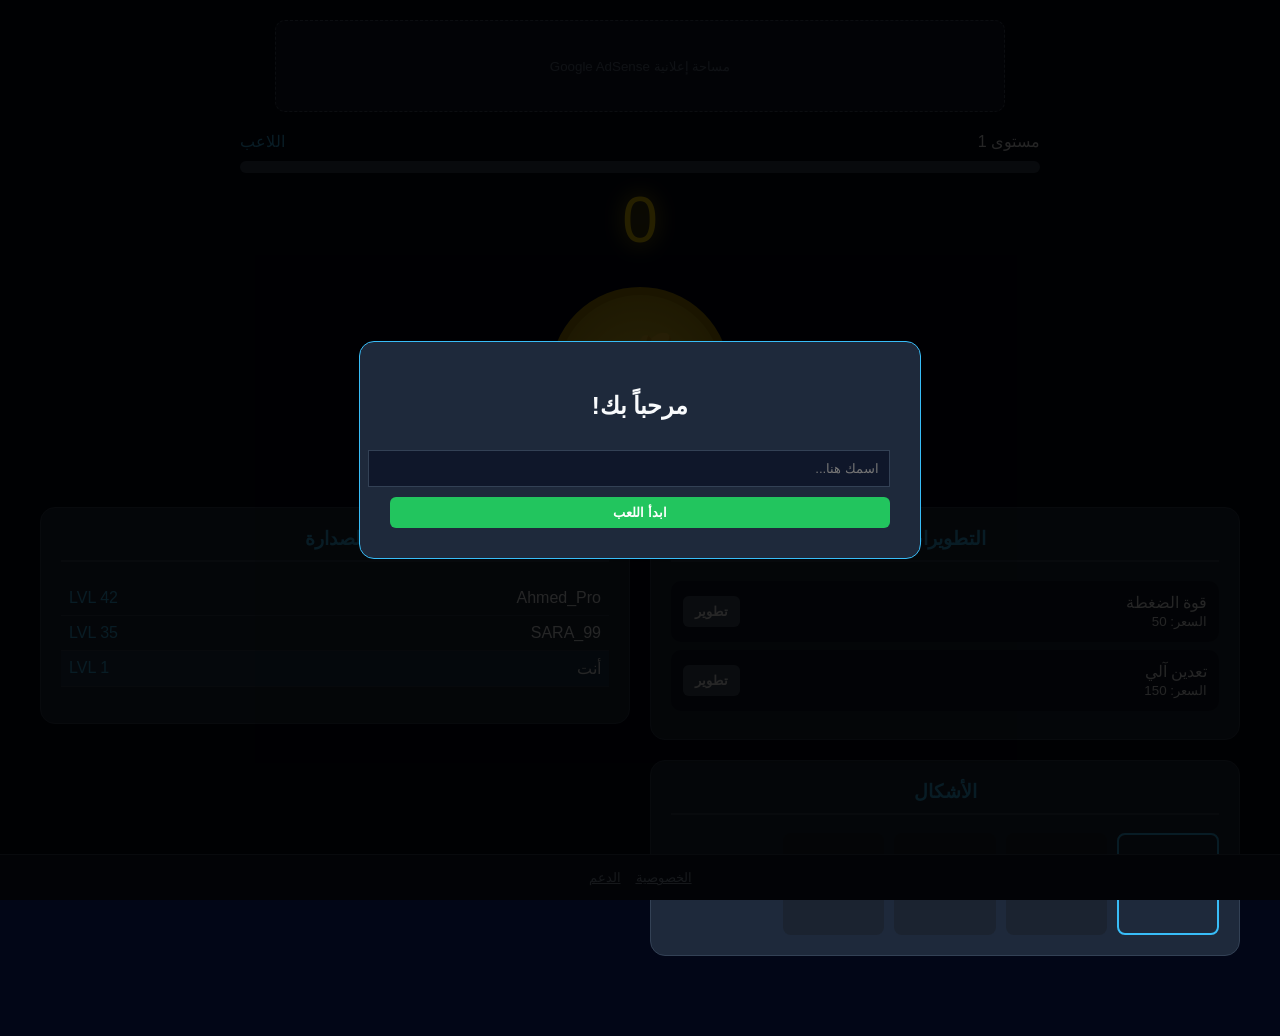
==== index.html @ dc17e9e7 "index.html" ====
<!DOCTYPE html>
<html lang="ar" dir="rtl">
<head>
    <meta charset="UTF-8">
    <meta name="viewport" content="width=device-width, initial-scale=1.0">
    <title>عالم الكوينز | المؤثرات والتحسينات</title>
    <style>
        :root {
            --primary-color: #ffd700;
            --bg-color: #020617;
            --card-bg: #1e293b;
            --accent: #38bdf8;
            --special: #f43f5e;
            --text-light: #f8fafc;
        }

        body {
            font-family: 'Segoe UI', Tahoma, Geneva, Verdana, sans-serif;
            background-color: var(--bg-color);
            color: var(--text-light);
            display: flex;
            flex-direction: column;
            align-items: center;
            padding: 20px 20px 80px 20px;
            margin: 0;
            user-select: none;
            min-height: 100vh;
            overflow-x: hidden;
        }

        /* حاوية إعلانات */
        .ad-container {
            width: 100%; max-width: 728px; height: 90px; background: #0f172a;
            border: 1px dashed #475569; display: flex; align-items: center;
            justify-content: center; color: #64748b; margin-bottom: 20px; border-radius: 10px;
        }

        /* رأس الصفحة */
        .header { width: 100%; max-width: 800px; text-align: center; }
        .player-info { display: flex; justify-content: space-between; align-items: center; margin-bottom: 10px; }
        #coin-count { font-size: 4rem; color: var(--primary-color); text-shadow: 0 0 20px gold; margin: 10px 0; transition: transform 0.1s; }
        .exp-container { background: #334155; height: 12px; border-radius: 6px; overflow: hidden; margin: 10px 0; }
        #exp-fill { height: 100%; width: 0%; background: linear-gradient(90deg, #38bdf8, #818cf8); transition: 0.3s; }

        /* منطقة اللعب وتأثير التطاير */
        .game-area { position: relative; margin: 20px 0 40px; }
        .coin-btn {
            width: 180px; height: 180px; border-radius: 50%; cursor: pointer;
            font-size: 5rem; display: flex; align-items: center; justify-content: center;
            transition: transform 0.1s; border: 8px solid #b38f00;
            background: radial-gradient(circle, #ffde33, #e6b800);
            box-shadow: 0 12px 0 #997a00; z-index: 10; position: relative;
            outline: none;
        }
        .coin-btn:active { transform: translateY(8px) scale(0.95); box-shadow: 0 4px 0 #997a00; }

        /* ستايل الكوين المتطايرة */
        .particle {
            position: absolute;
            pointer-events: none;
            font-weight: bold;
            font-size: 1.5rem;
            color: var(--primary-color);
            text-shadow: 1px 1px 5px black;
            animation: floatUp 0.8s ease-out forwards;
            z-index: 100;
        }

        @keyframes floatUp {
            0% { opacity: 1; transform: translate(-50%, -50%) scale(1); }
            100% { opacity: 0; transform: translate(calc(-50% + var(--x)), calc(-50% + var(--y))) scale(1.5); }
        }

        /* الحاويات الرئيسية */
        .main-layout { display: flex; flex-wrap: wrap; gap: 20px; width: 100%; max-width: 1200px; justify-content: center; }
        .column { flex: 1; min-width: 300px; display: flex; flex-direction: column; gap: 20px; }
        .box { background: var(--card-bg); padding: 20px; border-radius: 15px; border: 1px solid #334155; }
        h3 { border-bottom: 2px solid #334155; padding-bottom: 10px; text-align: center; color: var(--accent); margin-top: 0; }

        /* العناصر داخل القوائم */
        .item { display: flex; justify-content: space-between; align-items: center; background: #0f172a; padding: 12px; border-radius: 10px; margin-bottom: 8px; }
        .btn { border: none; padding: 8px 12px; border-radius: 6px; cursor: pointer; font-weight: bold; transition: 0.2s; }
        .buy { background: #22c55e; color: white; }
        .buy:disabled { background: #475569; cursor: not-allowed; }

        /* سكنات */
        .skin-grid { display: grid; grid-template-columns: repeat(5, 1fr); gap: 10px; }
        .skin-unit { aspect-ratio: 1; background: #0f172a; border-radius: 8px; display: flex; align-items: center; justify-content: center; cursor: pointer; font-size: 1.5rem; border: 2px solid transparent; }
        .skin-unit.active { border-color: var(--accent); background: #1e293b; }
        .skin-unit.locked { opacity: 0.3; filter: grayscale(1); }

        /* الفوتر */
        footer { position: fixed; bottom: 0; left: 0; width: 100%; background: #0f172a; padding: 15px 0; border-top: 1px solid #334155; text-align: center; z-index: 100; }
        .footer-links { display: flex; justify-content: center; gap: 15px; flex-wrap: wrap; }
        .footer-links span { color: #94a3b8; cursor: pointer; font-size: 0.8rem; text-decoration: underline; }

        /* المودال */
        .modal-overlay { display: none; position: fixed; top: 0; left: 0; width: 100%; height: 100%; background: rgba(0,0,0,0.85); z-index: 2000; justify-content: center; align-items: center; }
        .modal-box { background: var(--card-bg); padding: 30px; border-radius: 15px; border: 1px solid var(--accent); width: 90%; max-width: 500px; text-align: right; }
    </style>
</head>
<body>

    <div id="save-notification" style="position: fixed; bottom: 80px; right: 20px; background: #22c55e; padding: 10px; border-radius: 8px; opacity: 0; transition: 0.5s; z-index: 1000;">تم الحفظ ✓</div>

    <div id="name-modal" class="modal-overlay">
        <div class="modal-box" style="text-align: center;">
            <h2>مرحباً بك!</h2>
            <input type="text" id="player-name-input" style="width:100%; padding:10px; margin:10px 0; background:#0f172a; color:white; border:1px solid #334155; outline:none;" placeholder="اسمك هنا..." maxlength="15">
            <button class="btn buy" style="width:100%" onclick="saveName()">ابدأ اللعب</button>
        </div>
    </div>

    <div class="ad-container"><small>مساحة إعلانية Google AdSense</small></div>

    <div class="header">
        <div class="player-info">
            <div>مستوى <span id="lvl">1</span></div>
            <div id="player-name-display" style="color: var(--accent);">اللاعب</div>
        </div>
        <div class="exp-container"><div id="exp-fill"></div></div>
        <div id="coin-count">0</div>
    </div>

    <div class="game-area" id="click-area">
        <button class="coin-btn" id="coin" onclick="handleMine(event)">💰</button>
    </div>

    <div class="main-layout">
        <div class="column">
            <div class="box">
                <h3>التطويرات</h3>
                <div class="item">
                    <div>قوة الضغطة<br><small>السعر: <span id="c1">50</span></small></div>
                    <button class="btn buy" id="b1" onclick="upgradeClick()">تطوير</button>
                </div>
                <div class="item">
                    <div>تعدين آلي<br><small>السعر: <span id="c2">150</span></small></div>
                    <button class="btn buy" id="b2" onclick="upgradeAuto()">تطوير</button>
                </div>
            </div>
            <div class="box">
                <h3>الأشكال</h3>
                <div class="skin-grid" id="skin-grid"></div>
            </div>
        </div>
        <div class="column">
            <div class="box">
                <h3>الصدارة</h3>
                <ul id="leaderboard" style="list-style:none; padding:0;"></ul>
            </div>
        </div>
    </div>

    <footer>
        <div class="footer-links">
            <span onclick="alert('سيتم إضافة الصفحات لاحقاً')">الخصوصية</span>
            <span onclick="alert('تواصل معنا عبر إكس')">الدعم</span>
        </div>
    </footer>

    <script>
        // --- نظام الصوت البرمجي (Web Audio API) ---
        const audioCtx = new (window.AudioContext || window.webkitAudioContext)();

        function playSound(freq, type, duration, vol) {
            const oscillator = audioCtx.createOscillator();
            const gainNode = audioCtx.createGain();
            oscillator.type = type;
            oscillator.frequency.setValueAtTime(freq, audioCtx.currentTime);
            gainNode.gain.setValueAtTime(vol, audioCtx.currentTime);
            gainNode.gain.exponentialRampToValueAtTime(0.01, audioCtx.currentTime + duration);
            oscillator.connect(gainNode);
            gainNode.connect(audioCtx.destination);
            oscillator.start();
            oscillator.stop(audioCtx.currentTime + duration);
        }

        const sounds = {
            click: () => playSound(600, 'sine', 0.1, 0.2),
            upgrade: () => {
                playSound(400, 'square', 0.1, 0.1);
                setTimeout(() => playSound(600, 'square', 0.1, 0.1), 50);
            },
            levelUp: () => {
                const freqs = [400, 500, 600, 800];
                freqs.forEach((f, i) => setTimeout(() => playSound(f, 'sine', 0.3, 0.2), i * 150));
            }
        };

        // --- بيانات اللعبة ---
        let gameData = {
            playerName: "", coins: 0, clickPower: 6, autoRate: 0, level: 1, exp: 0, expNext: 100,
            pClick: 50, pAuto: 150, currentSkin: 0
        };

        const skinData = [
            {icon: "💰", lvl: 1, color: "#ffde33", border: "#b38f00"},
            {icon: "🔥", lvl: 5, color: "#f97316", border: "#9a3412"},
            {icon: "💎", lvl: 10, color: "#a5f3fc", border: "#0ea5e9"},
            {icon: "🚀", lvl: 20, color: "#c084fc", border: "#7e22ce"}
        ];

        function handleMine(event) {
            if (audioCtx.state === 'suspended') audioCtx.resume();
            sounds.click();

            gameData.coins += gameData.clickPower;
            gainExp(gameData.clickPower);

            // تحديد إحداثيات الضغطة بدقة للتطاير
            const rect = event.target.getBoundingClientRect();
            const x = event.clientX || (rect.left + rect.width / 2);
            const y = event.clientY || (rect.top + rect.height / 2);
            createParticle(x, y);
            
            const counter = document.getElementById('coin-count');
            counter.style.transform = "scale(1.1)";
            setTimeout(() => counter.style.transform = "scale(1)", 50);

            updateUI();
        }

        function createParticle(x, y) {
            const particle = document.createElement('div');
            particle.className = 'particle';
            particle.innerText = `+${gameData.clickPower}`;
            particle.style.left = `${x}px`;
            particle.style.top = `${y}px`;

            const xMove = (Math.random() - 0.5) * 150;
            const yMove = -150 - Math.random() * 50;
            particle.style.setProperty('--x', `${xMove}px`);
            particle.style.setProperty('--y', `${yMove}px`);

            document.body.appendChild(particle);
            setTimeout(() => particle.remove(), 800);
        }

        function gainExp(amt) {
            gameData.exp += amt;
            if (gameData.exp >= gameData.expNext) {
                gameData.level++;
                gameData.exp = 0;
                gameData.expNext = Math.floor(gameData.expNext * 1.8);
                sounds.levelUp();
                alert(`مبروك! وصلت للمستوى ${gameData.level}`);
            }
        }

        function upgradeClick() {
            if(gameData.coins >= gameData.pClick) {
                gameData.coins -= gameData.pClick;
                gameData.clickPower += 2;
                gameData.pClick = Math.floor(gameData.pClick * 1.5);
                sounds.upgrade();
                updateUI();
            }
        }

        function upgradeAuto() {
            if(gameData.coins >= gameData.pAuto) {
                gameData.coins -= gameData.pAuto;
                gameData.autoRate += 5;
                gameData.pAuto = Math.floor(gameData.pAuto * 1.6);
                sounds.upgrade();
                updateUI();
            }
        }

        function updateUI() {
            document.getElementById('coin-count').innerText = Math.floor(gameData.coins);
            document.getElementById('lvl').innerText = gameData.level;
            document.getElementById('exp-fill').style.width = (gameData.exp / gameData.expNext * 100) + "%";
            document.getElementById('c1').innerText = Math.floor(gameData.pClick);
            document.getElementById('c2').innerText = Math.floor(gameData.pAuto);
            document.getElementById('b1').disabled = gameData.coins < gameData.pClick;
            document.getElementById('b2').disabled = gameData.coins < gameData.pAuto;
            renderSkins();
            updateLeaderboard();
        }

        function updateLeaderboard() {
            const lb = document.getElementById('leaderboard');
            const players = [
                {name: gameData.playerName || "أنت", lvl: gameData.level, isMe: true},
                {name: "Ahmed_Pro", lvl: 42, isMe: false},
                {name: "SARA_99", lvl: 35, isMe: false}
            ].sort((a,b) => b.lvl - a.lvl);
            
            lb.innerHTML = players.map(p => `
                <li style="padding:8px; border-bottom:1px solid #334155; display:flex; justify-content:space-between; ${p.isMe?'background:rgba(56,189,248,0.1)':''}">
                    <span>${p.name}</span>
                    <span style="color:var(--accent)">LVL ${p.lvl}</span>
                </li>
            `).join('');
        }

        function renderSkins() {
            const grid = document.getElementById('skin-grid');
            grid.innerHTML = '';
            skinData.forEach((s, i) => {
                const div = document.createElement('div');
                const locked = gameData.level < s.lvl;
                div.className = `skin-unit ${locked ? 'locked' : ''} ${gameData.currentSkin === i ? 'active' : ''}`;
                div.innerHTML = s.icon;
                if(!locked) div.onclick = () => { gameData.currentSkin = i; applySkin(i); };
                grid.appendChild(div);
            });
        }

        function applySkin(i) {
            const s = skinData[i];
            const btn = document.getElementById('coin');
            btn.innerHTML = s.icon;
            btn.style.background = `radial-gradient(circle, ${s.color}, ${s.border})`;
            btn.style.borderColor = s.border;
            btn.style.boxShadow = `0 12px 0 ${s.border}`;
            renderSkins();
        }

        function saveName() {
            const n = document.getElementById('player-name-input').value.trim();
            if(n) {
                gameData.playerName = n;
                document.getElementById('player-name-display').innerText = n;
                document.getElementById('name-modal').style.display = 'none';
                save();
                updateUI();
            }
        }

        function save() { localStorage.setItem('coinGame_v2', JSON.stringify(gameData)); }
        function load() {
            const s = localStorage.getItem('coinGame_v2');
            if(s) {
                gameData = {...gameData, ...JSON.parse(s)};
                document.getElementById('player-name-display').innerText = gameData.playerName;
            } else {
                document.getElementById('name-modal').style.display = 'flex';
            }
        }

        setInterval(() => { if(gameData.autoRate > 0) { gameData.coins += gameData.autoRate; updateUI(); } }, 1000);
        setInterval(save, 5000);

        window.onload = () => { load(); updateUI(); applySkin(gameData.currentSkin); };
    </script>
</body>
</html>
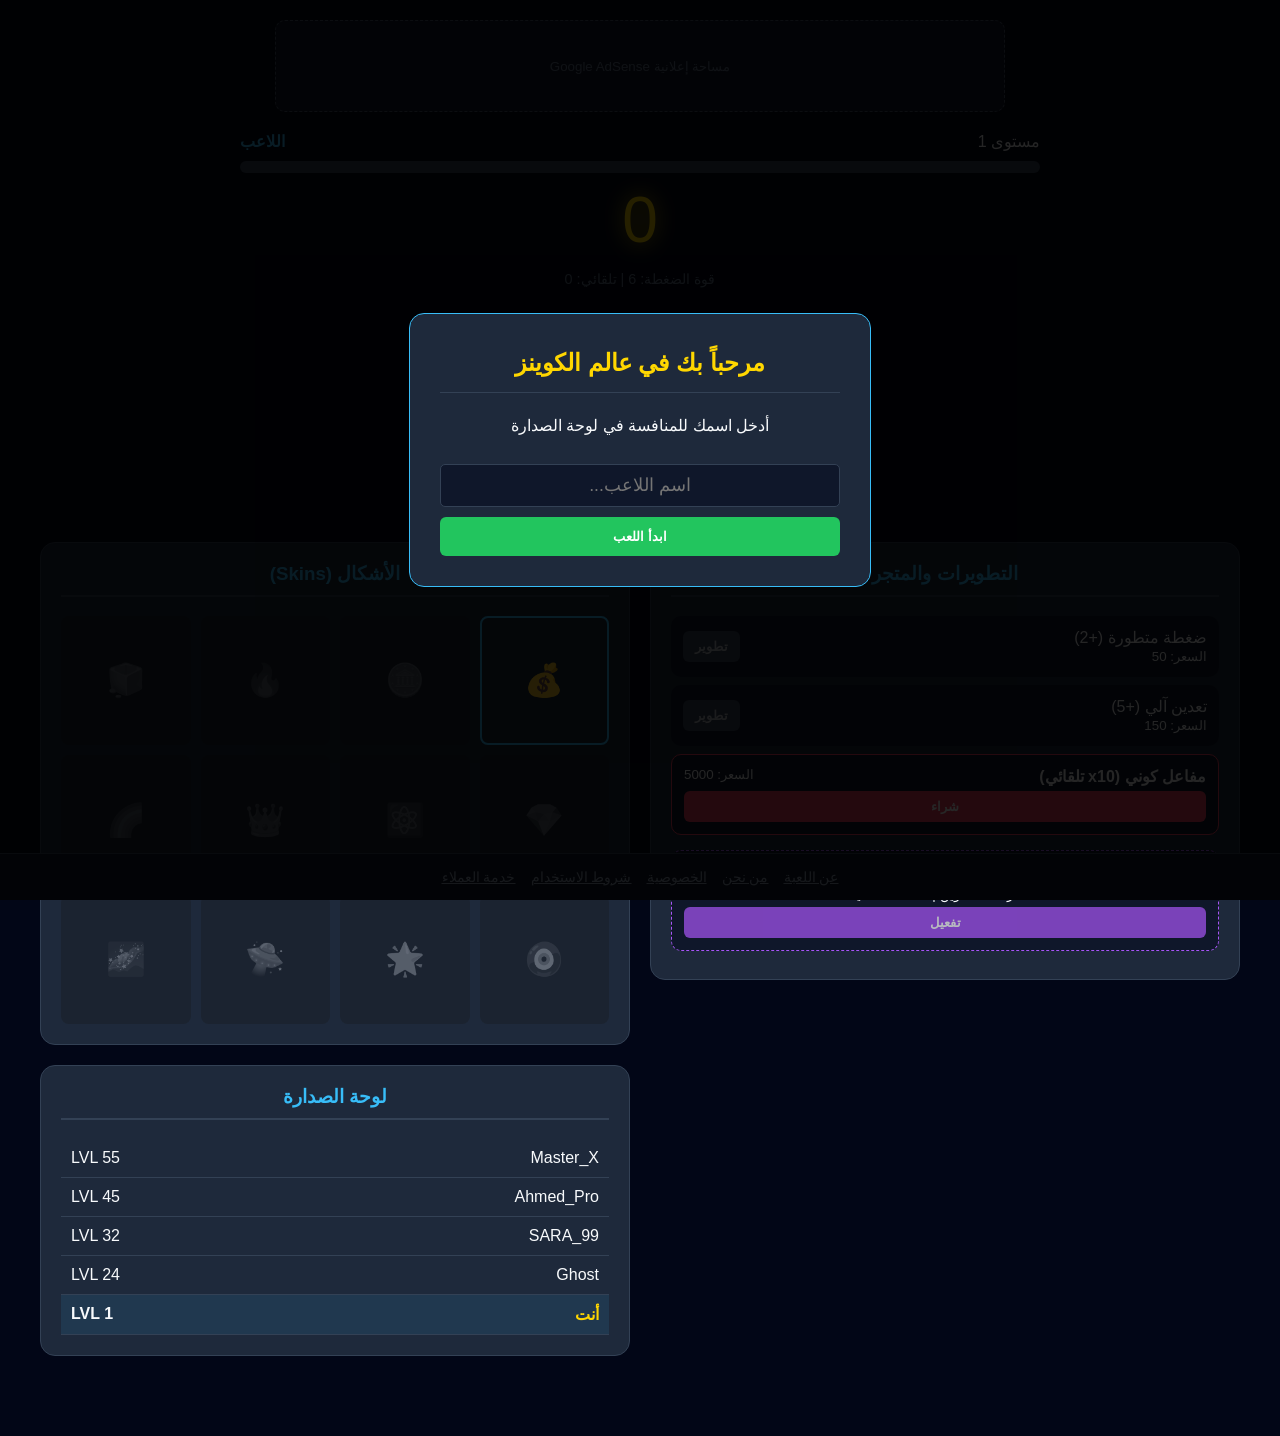
==== commit 5e6207c2: "Update index.html" ====
--- a/index.html
+++ b/index.html
@@ -3,7 +3,7 @@
 <head>
     <meta charset="UTF-8">
     <meta name="viewport" content="width=device-width, initial-scale=1.0">
-    <title>عالم الكوينز | المؤثرات والتحسينات</title>
+    <title>عالم الكوينز | الإصدار الشامل</title>
     <style>
         :root {
             --primary-color: #ffd700;
@@ -28,16 +28,16 @@
             overflow-x: hidden;
         }
 
-        /* حاوية إعلانات */
+        /* حاوية إعلانات أدسنس */
         .ad-container {
             width: 100%; max-width: 728px; height: 90px; background: #0f172a;
             border: 1px dashed #475569; display: flex; align-items: center;
             justify-content: center; color: #64748b; margin-bottom: 20px; border-radius: 10px;
         }
 
-        /* رأس الصفحة */
         .header { width: 100%; max-width: 800px; text-align: center; }
         .player-info { display: flex; justify-content: space-between; align-items: center; margin-bottom: 10px; }
+        #player-name-display { font-weight: bold; color: var(--accent); }
         #coin-count { font-size: 4rem; color: var(--primary-color); text-shadow: 0 0 20px gold; margin: 10px 0; transition: transform 0.1s; }
         .exp-container { background: #334155; height: 12px; border-radius: 6px; overflow: hidden; margin: 10px 0; }
         #exp-fill { height: 100%; width: 0%; background: linear-gradient(90deg, #38bdf8, #818cf8); transition: 0.3s; }
@@ -50,26 +50,27 @@
             transition: transform 0.1s; border: 8px solid #b38f00;
             background: radial-gradient(circle, #ffde33, #e6b800);
             box-shadow: 0 12px 0 #997a00; z-index: 10; position: relative;
-            outline: none;
+            outline: none; -webkit-tap-highlight-color: transparent;
         }
         .coin-btn:active { transform: translateY(8px) scale(0.95); box-shadow: 0 4px 0 #997a00; }
 
         /* ستايل الكوين المتطايرة */
         .particle {
-            position: absolute;
-            pointer-events: none;
-            font-weight: bold;
-            font-size: 1.5rem;
-            color: var(--primary-color);
-            text-shadow: 1px 1px 5px black;
-            animation: floatUp 0.8s ease-out forwards;
-            z-index: 100;
-        }
-
+            position: fixed; pointer-events: none; font-weight: bold; font-size: 1.5rem;
+            color: var(--primary-color); text-shadow: 1px 1px 5px black;
+            animation: floatUp 0.8s ease-out forwards; z-index: 1000;
+        }
         @keyframes floatUp {
             0% { opacity: 1; transform: translate(-50%, -50%) scale(1); }
             100% { opacity: 0; transform: translate(calc(-50% + var(--x)), calc(-50% + var(--y))) scale(1.5); }
         }
+
+        #boost-timer { 
+            position: absolute; top: -30px; left: 50%; transform: translateX(-50%);
+            background: var(--special); padding: 5px 15px; border-radius: 20px;
+            font-weight: bold; display: none; animation: blink 1s infinite;
+        }
+        @keyframes blink { 0%, 100% { opacity: 1; } 50% { opacity: 0.5; } }
 
         /* الحاويات الرئيسية */
         .main-layout { display: flex; flex-wrap: wrap; gap: 20px; width: 100%; max-width: 1200px; justify-content: center; }
@@ -77,37 +78,51 @@
         .box { background: var(--card-bg); padding: 20px; border-radius: 15px; border: 1px solid #334155; }
         h3 { border-bottom: 2px solid #334155; padding-bottom: 10px; text-align: center; color: var(--accent); margin-top: 0; }
 
-        /* العناصر داخل القوائم */
         .item { display: flex; justify-content: space-between; align-items: center; background: #0f172a; padding: 12px; border-radius: 10px; margin-bottom: 8px; }
         .btn { border: none; padding: 8px 12px; border-radius: 6px; cursor: pointer; font-weight: bold; transition: 0.2s; }
         .buy { background: #22c55e; color: white; }
-        .buy:disabled { background: #475569; cursor: not-allowed; }
-
-        /* سكنات */
-        .skin-grid { display: grid; grid-template-columns: repeat(5, 1fr); gap: 10px; }
-        .skin-unit { aspect-ratio: 1; background: #0f172a; border-radius: 8px; display: flex; align-items: center; justify-content: center; cursor: pointer; font-size: 1.5rem; border: 2px solid transparent; }
+        .buy:disabled { background: #475569; cursor: not-allowed; opacity: 0.7; }
+        .special-btn { background: var(--special); color: white; width: 100%; margin-top: 5px; }
+
+        /* سكنات (شبكة بـ 4 أعمدة) */
+        .skin-grid { display: grid; grid-template-columns: repeat(4, 1fr); gap: 10px; }
+        .skin-unit { aspect-ratio: 1; background: #0f172a; border-radius: 8px; display: flex; align-items: center; justify-content: center; cursor: pointer; font-size: 2rem; border: 2px solid transparent; }
         .skin-unit.active { border-color: var(--accent); background: #1e293b; }
-        .skin-unit.locked { opacity: 0.3; filter: grayscale(1); }
-
-        /* الفوتر */
+        .skin-unit.locked { opacity: 0.3; filter: grayscale(1); cursor: not-allowed; }
+
+        /* الفوتر والصفحات القانونية */
         footer { position: fixed; bottom: 0; left: 0; width: 100%; background: #0f172a; padding: 15px 0; border-top: 1px solid #334155; text-align: center; z-index: 100; }
-        .footer-links { display: flex; justify-content: center; gap: 15px; flex-wrap: wrap; }
-        .footer-links span { color: #94a3b8; cursor: pointer; font-size: 0.8rem; text-decoration: underline; }
-
-        /* المودال */
+        .footer-links { display: flex; justify-content: center; gap: 15px; flex-wrap: wrap; padding: 0 10px; }
+        .footer-links span { color: #94a3b8; cursor: pointer; font-size: 0.9rem; text-decoration: underline; }
+
+        /* المودال (النوافذ المنبثقة) */
         .modal-overlay { display: none; position: fixed; top: 0; left: 0; width: 100%; height: 100%; background: rgba(0,0,0,0.85); z-index: 2000; justify-content: center; align-items: center; }
-        .modal-box { background: var(--card-bg); padding: 30px; border-radius: 15px; border: 1px solid var(--accent); width: 90%; max-width: 500px; text-align: right; }
+        .modal-box { background: var(--card-bg); padding: 30px; border-radius: 15px; border: 1px solid var(--accent); width: 90%; max-width: 600px; max-height: 80vh; overflow-y: auto; text-align: right; line-height: 1.6; }
+        .modal-box h2 { color: var(--primary-color); border-bottom: 1px solid #334155; padding-bottom: 10px; margin-top: 0; text-align: center;}
+        .close-modal-btn { background: #ef4444; color: white; border: none; padding: 10px 20px; border-radius: 8px; cursor: pointer; width: 100%; margin-top: 20px; font-weight: bold; }
+        .modal-input, .modal-textarea { width: 100%; padding: 10px; margin: 10px 0; border-radius: 5px; border: 1px solid #334155; background: #0f172a; color: white; box-sizing: border-box; }
+        
+        #save-notification { position: fixed; bottom: 80px; right: 20px; background: #22c55e; color: white; padding: 10px 20px; border-radius: 8px; opacity: 0; transition: 0.5s; z-index: 1000; pointer-events: none;}
     </style>
 </head>
 <body>
 
-    <div id="save-notification" style="position: fixed; bottom: 80px; right: 20px; background: #22c55e; padding: 10px; border-radius: 8px; opacity: 0; transition: 0.5s; z-index: 1000;">تم الحفظ ✓</div>
+    <div id="save-notification">تم الحفظ ✓</div>
 
     <div id="name-modal" class="modal-overlay">
-        <div class="modal-box" style="text-align: center;">
-            <h2>مرحباً بك!</h2>
-            <input type="text" id="player-name-input" style="width:100%; padding:10px; margin:10px 0; background:#0f172a; color:white; border:1px solid #334155; outline:none;" placeholder="اسمك هنا..." maxlength="15">
-            <button class="btn buy" style="width:100%" onclick="saveName()">ابدأ اللعب</button>
+        <div class="modal-box" style="text-align: center; max-width: 400px;">
+            <h2>مرحباً بك في عالم الكوينز</h2>
+            <p>أدخل اسمك للمنافسة في لوحة الصدارة</p>
+            <input type="text" id="player-name-input" class="modal-input" placeholder="اسم اللاعب..." maxlength="12" style="text-align:center; font-size:1.1rem;">
+            <button class="btn buy" style="width: 100%; padding: 12px;" onclick="saveName()">ابدأ اللعب</button>
+        </div>
+    </div>
+
+    <div id="info-modal" class="modal-overlay">
+        <div class="modal-box">
+            <h2 id="info-title">العنوان</h2>
+            <div id="info-content">المحتوى...</div>
+            <button class="close-modal-btn" onclick="closeInfoModal()">إغلاق</button>
         </div>
     </div>
 
@@ -116,235 +131,213 @@
     <div class="header">
         <div class="player-info">
             <div>مستوى <span id="lvl">1</span></div>
-            <div id="player-name-display" style="color: var(--accent);">اللاعب</div>
+            <div id="player-name-display">اللاعب</div>
         </div>
         <div class="exp-container"><div id="exp-fill"></div></div>
         <div id="coin-count">0</div>
-    </div>
-
-    <div class="game-area" id="click-area">
+        <p style="color: #64748b; font-size: 0.9rem;">قوة الضغطة: <span id="stat-power">6</span> | تلقائي: <span id="stat-auto">0</span></p>
+    </div>
+
+    <div class="game-area">
+        <div id="boost-timer">BOOST: 30s</div>
         <button class="coin-btn" id="coin" onclick="handleMine(event)">💰</button>
     </div>
 
     <div class="main-layout">
         <div class="column">
             <div class="box">
-                <h3>التطويرات</h3>
+                <h3>التطويرات والمتجر</h3>
                 <div class="item">
-                    <div>قوة الضغطة<br><small>السعر: <span id="c1">50</span></small></div>
+                    <div>ضغطة متطورة (+2)<br><small>السعر: <span id="c1">50</span></small></div>
                     <button class="btn buy" id="b1" onclick="upgradeClick()">تطوير</button>
                 </div>
                 <div class="item">
-                    <div>تعدين آلي<br><small>السعر: <span id="c2">150</span></small></div>
+                    <div>تعدين آلي (+5)<br><small>السعر: <span id="c2">150</span></small></div>
                     <button class="btn buy" id="b2" onclick="upgradeAuto()">تطوير</button>
                 </div>
+                <div class="item" style="border: 1px solid #f43f5e; flex-direction: column;">
+                    <div style="width: 100%; display: flex; justify-content: space-between;">
+                        <strong>مفاعل كوني (x10 تلقائي)</strong><small>السعر: <span id="c3">5000</span></small>
+                    </div>
+                    <button class="btn special-btn" id="b3" onclick="upgradeSuperAuto()">شراء</button>
+                </div>
+                <div class="item" style="flex-direction: column; text-align: center; gap: 5px; margin-top: 15px; border: 1px dashed #a855f7;">
+                    <strong>جرعة مضاعفة الطاقة (x10 للضغط)</strong><small>السعر: 1000 كوين | المدة: 30 ثانية</small>
+                    <button class="btn buy" style="width: 100%; background: #a855f7;" id="b-boost" onclick="activateBoost()">تفعيل</button>
+                </div>
+            </div>
+        </div>
+
+        <div class="column">
+            <div class="box">
+                <h3>الأشكال (Skins)</h3>
+                <div class="skin-grid" id="skin-grid"></div>
             </div>
             <div class="box">
-                <h3>الأشكال</h3>
-                <div class="skin-grid" id="skin-grid"></div>
-            </div>
-        </div>
-        <div class="column">
-            <div class="box">
-                <h3>الصدارة</h3>
-                <ul id="leaderboard" style="list-style:none; padding:0;"></ul>
+                <h3>لوحة الصدارة</h3>
+                <div id="leaderboard"></div>
             </div>
         </div>
     </div>
 
     <footer>
         <div class="footer-links">
-            <span onclick="alert('سيتم إضافة الصفحات لاحقاً')">الخصوصية</span>
-            <span onclick="alert('تواصل معنا عبر إكس')">الدعم</span>
+            <span onclick="openPage('about_game')">عن اللعبة</span>
+            <span onclick="openPage('about_us')">من نحن</span>
+            <span onclick="openPage('privacy')">الخصوصية</span>
+            <span onclick="openPage('terms')">شروط الاستخدام</span>
+            <span onclick="openPage('contact')">خدمة العملاء</span>
         </div>
     </footer>
 
     <script>
-        // --- نظام الصوت البرمجي (Web Audio API) ---
+        // --- 1. نظام الصوت البرمجي ---
         const audioCtx = new (window.AudioContext || window.webkitAudioContext)();
-
-        function playSound(freq, type, duration, vol) {
-            const oscillator = audioCtx.createOscillator();
-            const gainNode = audioCtx.createGain();
-            oscillator.type = type;
-            oscillator.frequency.setValueAtTime(freq, audioCtx.currentTime);
-            gainNode.gain.setValueAtTime(vol, audioCtx.currentTime);
-            gainNode.gain.exponentialRampToValueAtTime(0.01, audioCtx.currentTime + duration);
-            oscillator.connect(gainNode);
-            gainNode.connect(audioCtx.destination);
-            oscillator.start();
-            oscillator.stop(audioCtx.currentTime + duration);
-        }
-
+        function playSynth(freq, type, duration, vol) {
+            try {
+                if (audioCtx.state === 'suspended') audioCtx.resume();
+                const osc = audioCtx.createOscillator();
+                const gain = audioCtx.createGain();
+                osc.type = type; osc.frequency.setValueAtTime(freq, audioCtx.currentTime);
+                gain.gain.setValueAtTime(vol, audioCtx.currentTime);
+                gain.gain.exponentialRampToValueAtTime(0.01, audioCtx.currentTime + duration);
+                osc.connect(gain); gain.connect(audioCtx.destination);
+                osc.start(); osc.stop(audioCtx.currentTime + duration);
+            } catch(e) {}
+        }
         const sounds = {
-            click: () => playSound(600, 'sine', 0.1, 0.2),
-            upgrade: () => {
-                playSound(400, 'square', 0.1, 0.1);
-                setTimeout(() => playSound(600, 'square', 0.1, 0.1), 50);
-            },
-            levelUp: () => {
-                const freqs = [400, 500, 600, 800];
-                freqs.forEach((f, i) => setTimeout(() => playSound(f, 'sine', 0.3, 0.2), i * 150));
-            }
+            click: () => playSynth(500, 'sine', 0.1, 0.1),
+            buy: () => { playSynth(400, 'triangle', 0.1, 0.1); setTimeout(() => playSynth(600, 'triangle', 0.1, 0.1), 50); },
+            lvl: () => { [400, 500, 600, 800].forEach((f, i) => setTimeout(() => playSynth(f, 'sine', 0.3, 0.15), i * 150)); }
         };
 
-        // --- بيانات اللعبة ---
-        let gameData = {
-            playerName: "", coins: 0, clickPower: 6, autoRate: 0, level: 1, exp: 0, expNext: 100,
-            pClick: 50, pAuto: 150, currentSkin: 0
+        // --- 2. محتوى الصفحات القانونية ---
+        const pages = {
+            'about_game': { t: 'عن اللعبة', c: '<p>لعبة كليكر بسيطة وممتعة تعتمد على جمع العملات وفتح التطويرات والأشكال لتصل إلى أعلى المستويات وتنافس في لوحة الصدارة.</p>' },
+            'about_us': { t: 'من نحن', c: '<p>فريق تطوير مستقل يسعى لصنع ألعاب متصفح سريعة، ممتعة، وخفيفة وتعمل على جميع الأجهزة بدون تحميل.</p>' },
+            'privacy': { t: 'سياسة الخصوصية', c: '<ul><li>يتم حفظ بيانات اللعبة محلياً (Local Storage) في متصفحك.</li><li>نستخدم خدمات جوجل الإعلانية التي قد تستخدم ملفات الارتباط (Cookies).</li><li>لا نجمع معلومات شخصية أو نبيعها لأطراف ثالثة.</li></ul>' },
+            'terms': { t: 'شروط الاستخدام', c: '<ul><li>استمتع باللعب وتنافس بشرف.</li><li>يُمنع استخدام برامج النقر التلقائي (Auto-clickers) للتلاعب بلوحة الصدارة.</li><li>نحتفظ بحق تصفير النقاط أو تحديث اللعبة في أي وقت لضمان التوازن.</li></ul>' },
+            'contact': { t: 'خدمة العملاء', c: '<p>لأي استفسار أو اقتراح:</p><input type="text" class="modal-input" placeholder="الاسم"><textarea class="modal-textarea" rows="4" placeholder="اكتب رسالتك هنا..."></textarea><button class="btn buy" style="width:100%" onclick="submitContact()">إرسال</button>' }
         };
 
-        const skinData = [
-            {icon: "💰", lvl: 1, color: "#ffde33", border: "#b38f00"},
-            {icon: "🔥", lvl: 5, color: "#f97316", border: "#9a3412"},
-            {icon: "💎", lvl: 10, color: "#a5f3fc", border: "#0ea5e9"},
-            {icon: "🚀", lvl: 20, color: "#c084fc", border: "#7e22ce"}
+        function openPage(id) {
+            document.getElementById('info-title').innerHTML = pages[id].t;
+            document.getElementById('info-content').innerHTML = pages[id].c;
+            document.getElementById('info-modal').style.display = 'flex';
+        }
+        function closeInfoModal() { document.getElementById('info-modal').style.display = 'none'; }
+        function submitContact() { document.getElementById('info-content').innerHTML = '<h3 style="color:#22c55e; text-align:center;">تم الإرسال بنجاح! شكراً لك.</h3>'; }
+
+        // --- 3. بيانات اللعبة الأساسية ---
+        let gameData = { name: "", coins: 0, clickPower: 6, autoRate: 0, level: 1, exp: 0, expNext: 100, pClick: 50, pAuto: 150, pSuper: 5000, currentSkin: 0 };
+        let boostActive = false; let boostTime = 0;
+
+        // 12 شكلاً جديداً ومميزاً
+        const skins = [
+            {i: "💰", l: 1, c: "#ffde33", b: "#b38f00"}, {i: "🪙", l: 3, c: "#cbd5e1", b: "#64748b"},
+            {i: "🔥", l: 5, c: "#f97316", b: "#9a3412"}, {i: "🧊", l: 8, c: "#38bdf8", b: "#0369a1"},
+            {i: "💎", l: 12, c: "#a5f3fc", b: "#0ea5e9"}, {i: "⚛️", l: 16, c: "#c084fc", b: "#7e22ce"},
+            {i: "👑", l: 20, c: "#facc15", b: "#a16207"}, {i: "🌈", l: 25, c: "#fb7185", b: "#be123c"},
+            {i: "🧿", l: 30, c: "#1e1b4b", b: "#312e81"}, {i: "🌟", l: 40, c: "#ffffff", b: "#94a3b8"},
+            {i: "🛸", l: 50, c: "#4ade80", b: "#166534"}, {i: "🌌", l: 60, c: "#000000", b: "#4c1d95"}
         ];
 
-        function handleMine(event) {
-            if (audioCtx.state === 'suspended') audioCtx.resume();
+        // --- 4. الميكانيكيات (النقر، التطاير، الخبرة، التطوير) ---
+        function handleMine(e) {
             sounds.click();
-
-            gameData.coins += gameData.clickPower;
-            gainExp(gameData.clickPower);
-
-            // تحديد إحداثيات الضغطة بدقة للتطاير
-            const rect = event.target.getBoundingClientRect();
-            const x = event.clientX || (rect.left + rect.width / 2);
-            const y = event.clientY || (rect.top + rect.height / 2);
-            createParticle(x, y);
+            let gain = boostActive ? gameData.clickPower * 10 : gameData.clickPower;
+            gameData.coins += gain; gainExp(gain);
+            createParticle(e.clientX || (e.touches && e.touches[0].clientX), e.clientY || (e.touches && e.touches[0].clientY), gain);
             
-            const counter = document.getElementById('coin-count');
-            counter.style.transform = "scale(1.1)";
-            setTimeout(() => counter.style.transform = "scale(1)", 50);
-
+            const btn = document.getElementById('coin');
+            btn.style.transform = "scale(0.95) translateY(8px)";
+            setTimeout(() => btn.style.transform = "scale(1) translateY(0)", 50);
             updateUI();
         }
 
-        function createParticle(x, y) {
-            const particle = document.createElement('div');
-            particle.className = 'particle';
-            particle.innerText = `+${gameData.clickPower}`;
-            particle.style.left = `${x}px`;
-            particle.style.top = `${y}px`;
-
-            const xMove = (Math.random() - 0.5) * 150;
-            const yMove = -150 - Math.random() * 50;
-            particle.style.setProperty('--x', `${xMove}px`);
-            particle.style.setProperty('--y', `${yMove}px`);
-
-            document.body.appendChild(particle);
-            setTimeout(() => particle.remove(), 800);
+        function createParticle(x, y, amount) {
+            if(!x || !y) { const r = document.getElementById('coin').getBoundingClientRect(); x = r.left + r.width/2; y = r.top + r.height/2; }
+            const p = document.createElement('div'); p.className = 'particle'; p.innerText = `+${amount}`;
+            p.style.left = x + 'px'; p.style.top = y + 'px';
+            p.style.setProperty('--x', ((Math.random() - 0.5) * 150) + 'px');
+            p.style.setProperty('--y', (-150 - Math.random() * 50) + 'px');
+            document.body.appendChild(p); setTimeout(() => p.remove(), 800);
         }
 
         function gainExp(amt) {
             gameData.exp += amt;
             if (gameData.exp >= gameData.expNext) {
-                gameData.level++;
-                gameData.exp = 0;
-                gameData.expNext = Math.floor(gameData.expNext * 1.8);
-                sounds.levelUp();
-                alert(`مبروك! وصلت للمستوى ${gameData.level}`);
+                gameData.level++; gameData.exp = 0; gameData.expNext = Math.floor(gameData.expNext * 1.8);
+                sounds.lvl(); gameData.coins += gameData.level * 200;
+                renderSkins(); updateLeaderboard(); updateUI();
             }
         }
 
-        function upgradeClick() {
-            if(gameData.coins >= gameData.pClick) {
-                gameData.coins -= gameData.pClick;
-                gameData.clickPower += 2;
-                gameData.pClick = Math.floor(gameData.pClick * 1.5);
-                sounds.upgrade();
-                updateUI();
-            }
-        }
-
-        function upgradeAuto() {
-            if(gameData.coins >= gameData.pAuto) {
-                gameData.coins -= gameData.pAuto;
-                gameData.autoRate += 5;
-                gameData.pAuto = Math.floor(gameData.pAuto * 1.6);
-                sounds.upgrade();
-                updateUI();
-            }
-        }
-
+        function upgradeClick() { if(gameData.coins >= gameData.pClick) { gameData.coins -= gameData.pClick; gameData.clickPower += 2; gameData.pClick = Math.floor(gameData.pClick * 1.5); sounds.buy(); updateUI(); } }
+        function upgradeAuto() { if(gameData.coins >= gameData.pAuto) { gameData.coins -= gameData.pAuto; gameData.autoRate += 5; gameData.pAuto = Math.floor(gameData.pAuto * 1.6); sounds.buy(); updateUI(); } }
+        function upgradeSuperAuto() { if(gameData.coins >= gameData.pSuper) { gameData.coins -= gameData.pSuper; gameData.autoRate += 100; gameData.pSuper = Math.floor(gameData.pSuper * 2.5); sounds.buy(); updateUI(); } }
+        function activateBoost() { if(gameData.coins >= 1000 && !boostActive) { gameData.coins -= 1000; boostActive = true; boostTime = 30; document.getElementById('boost-timer').style.display = 'block'; updateUI(); } }
+
+        // --- 5. واجهة المستخدم والتحديثات ---
         function updateUI() {
             document.getElementById('coin-count').innerText = Math.floor(gameData.coins);
             document.getElementById('lvl').innerText = gameData.level;
-            document.getElementById('exp-fill').style.width = (gameData.exp / gameData.expNext * 100) + "%";
-            document.getElementById('c1').innerText = Math.floor(gameData.pClick);
-            document.getElementById('c2').innerText = Math.floor(gameData.pAuto);
+            document.getElementById('exp-fill').style.width = Math.min((gameData.exp/gameData.expNext*100), 100) + "%";
+            document.getElementById('stat-power').innerText = boostActive ? gameData.clickPower * 10 : gameData.clickPower;
+            document.getElementById('stat-auto').innerText = gameData.autoRate;
+            document.getElementById('c1').innerText = gameData.pClick;
+            document.getElementById('c2').innerText = gameData.pAuto;
+            document.getElementById('c3').innerText = gameData.pSuper;
             document.getElementById('b1').disabled = gameData.coins < gameData.pClick;
             document.getElementById('b2').disabled = gameData.coins < gameData.pAuto;
-            renderSkins();
-            updateLeaderboard();
+            document.getElementById('b3').disabled = gameData.coins < gameData.pSuper;
+            document.getElementById('b-boost').disabled = (gameData.coins < 1000 || boostActive);
+        }
+
+        function renderSkins() {
+            const grid = document.getElementById('skin-grid'); grid.innerHTML = '';
+            skins.forEach((s, i) => {
+                const div = document.createElement('div'); const locked = gameData.level < s.l;
+                div.className = `skin-unit ${locked ? 'locked' : ''} ${gameData.currentSkin === i ? 'active' : ''}`;
+                div.innerHTML = s.i;
+                if(!locked) div.onclick = () => { gameData.currentSkin = i; applySkin(i); sounds.click(); };
+                grid.appendChild(div);
+            });
+        }
+
+        function applySkin(i) {
+            const s = skins[i]; const btn = document.getElementById('coin');
+            btn.innerHTML = s.i; btn.style.background = `radial-gradient(circle, ${s.c}, ${s.b})`;
+            btn.style.borderColor = s.b; btn.style.boxShadow = `0 12px 0 ${s.b}`; renderSkins();
         }
 
         function updateLeaderboard() {
             const lb = document.getElementById('leaderboard');
-            const players = [
-                {name: gameData.playerName || "أنت", lvl: gameData.level, isMe: true},
-                {name: "Ahmed_Pro", lvl: 42, isMe: false},
-                {name: "SARA_99", lvl: 35, isMe: false}
-            ].sort((a,b) => b.lvl - a.lvl);
-            
-            lb.innerHTML = players.map(p => `
-                <li style="padding:8px; border-bottom:1px solid #334155; display:flex; justify-content:space-between; ${p.isMe?'background:rgba(56,189,248,0.1)':''}">
-                    <span>${p.name}</span>
-                    <span style="color:var(--accent)">LVL ${p.lvl}</span>
-                </li>
-            `).join('');
-        }
-
-        function renderSkins() {
-            const grid = document.getElementById('skin-grid');
-            grid.innerHTML = '';
-            skinData.forEach((s, i) => {
-                const div = document.createElement('div');
-                const locked = gameData.level < s.lvl;
-                div.className = `skin-unit ${locked ? 'locked' : ''} ${gameData.currentSkin === i ? 'active' : ''}`;
-                div.innerHTML = s.icon;
-                if(!locked) div.onclick = () => { gameData.currentSkin = i; applySkin(i); };
-                grid.appendChild(div);
-            });
-        }
-
-        function applySkin(i) {
-            const s = skinData[i];
-            const btn = document.getElementById('coin');
-            btn.innerHTML = s.icon;
-            btn.style.background = `radial-gradient(circle, ${s.color}, ${s.border})`;
-            btn.style.borderColor = s.border;
-            btn.style.boxShadow = `0 12px 0 ${s.border}`;
-            renderSkins();
-        }
-
+            const list = [ {n: gameData.name || "أنت", l: gameData.level, me: true}, {n: "Master_X", l: 55}, {n: "Ahmed_Pro", l: 45}, {n: "SARA_99", l: 32}, {n: "Ghost", l: 24} ].sort((a,b) => b.l - a.l);
+            lb.innerHTML = list.slice(0,5).map(p => `<div style="padding:10px; border-bottom:1px solid #334155; display:flex; justify-content:space-between; ${p.me?'background:rgba(56,189,248,0.1); font-weight:bold;':''}"><span style="${p.me?'color:var(--primary-color)':''}">${p.n}</span><span>LVL ${p.l}</span></div>`).join('');
+        }
+
+        // --- 6. الحفظ التلقائي والتسجيل ---
         function saveName() {
             const n = document.getElementById('player-name-input').value.trim();
-            if(n) {
-                gameData.playerName = n;
-                document.getElementById('player-name-display').innerText = n;
-                document.getElementById('name-modal').style.display = 'none';
-                save();
-                updateUI();
-            }
-        }
-
-        function save() { localStorage.setItem('coinGame_v2', JSON.stringify(gameData)); }
+            if(n) { gameData.name = n; document.getElementById('player-name-display').innerText = n; document.getElementById('name-modal').style.display = 'none'; save(); updateLeaderboard(); }
+        }
+        function save() {
+            localStorage.setItem('coinGameUltimate', JSON.stringify(gameData));
+            const noti = document.getElementById('save-notification'); noti.style.opacity = '1'; setTimeout(() => noti.style.opacity = '0', 2000);
+        }
         function load() {
-            const s = localStorage.getItem('coinGame_v2');
-            if(s) {
-                gameData = {...gameData, ...JSON.parse(s)};
-                document.getElementById('player-name-display').innerText = gameData.playerName;
-            } else {
-                document.getElementById('name-modal').style.display = 'flex';
-            }
-        }
-
-        setInterval(() => { if(gameData.autoRate > 0) { gameData.coins += gameData.autoRate; updateUI(); } }, 1000);
-        setInterval(save, 5000);
-
-        window.onload = () => { load(); updateUI(); applySkin(gameData.currentSkin); };
+            const s = localStorage.getItem('coinGameUltimate');
+            if(s) { gameData = {...gameData, ...JSON.parse(s)}; document.getElementById('player-name-display').innerText = gameData.name; } 
+            else { document.getElementById('name-modal').style.display = 'flex'; }
+        }
+
+        // --- 7. الحلقات الزمنية للعبة ---
+        setInterval(() => { if(gameData.autoRate > 0) { gameData.coins += gameData.autoRate; gainExp(gameData.autoRate * 0.1); updateUI(); } }, 1000);
+        setInterval(() => { if(boostActive) { boostTime--; document.getElementById('boost-timer').innerText = `BOOST: ${boostTime}s`; if(boostTime <= 0) { boostActive = false; document.getElementById('boost-timer').style.display = 'none'; } updateUI(); } }, 1000);
+        setInterval(save, 10000); // حفظ تلقائي كل 10 ثواني لتخفيف الحمل
+
+        window.onload = () => { load(); updateUI(); applySkin(gameData.currentSkin); renderSkins(); updateLeaderboard(); };
     </script>
 </body>
 </html>
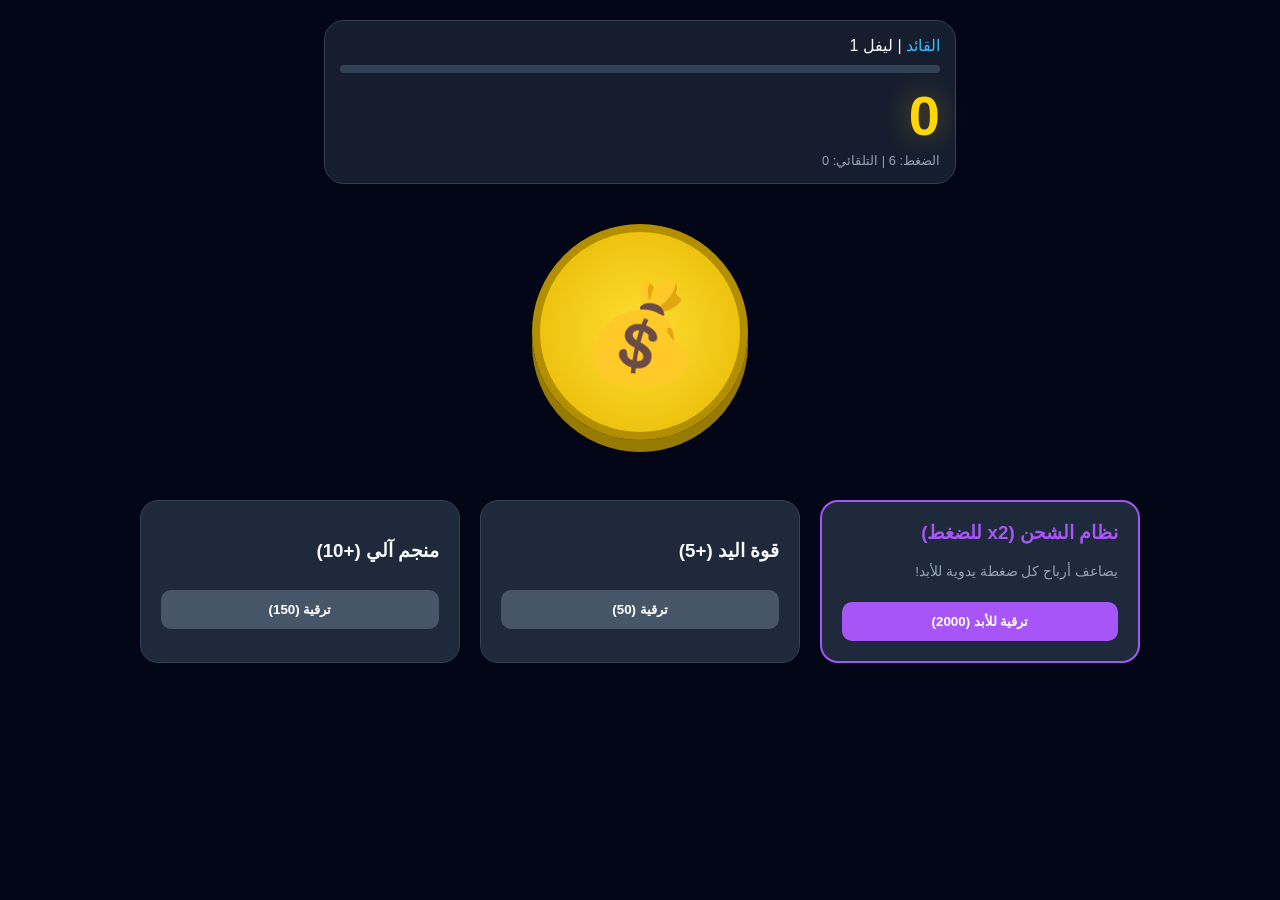
==== commit c7fe08f4: "Update index.html" ====
--- a/index.html
+++ b/index.html
@@ -3,341 +3,245 @@
 <head>
     <meta charset="UTF-8">
     <meta name="viewport" content="width=device-width, initial-scale=1.0">
-    <title>عالم الكوينز | الإصدار الشامل</title>
+    <title>عالم الكوينز | تحديث القوة القصوى x2</title>
     <style>
         :root {
-            --primary-color: #ffd700;
-            --bg-color: #020617;
-            --card-bg: #1e293b;
+            --primary: #ffd700;
+            --bg: #020617;
+            --card: #1e293b;
             --accent: #38bdf8;
-            --special: #f43f5e;
-            --text-light: #f8fafc;
+            --danger: #f43f5e;
+            --power: #a855f7; /* لون الموُضاعف الجديد */
         }
 
         body {
-            font-family: 'Segoe UI', Tahoma, Geneva, Verdana, sans-serif;
-            background-color: var(--bg-color);
-            color: var(--text-light);
+            font-family: 'Segoe UI', Tahoma, sans-serif;
+            background-color: var(--bg);
+            color: #f8fafc;
             display: flex;
             flex-direction: column;
             align-items: center;
-            padding: 20px 20px 80px 20px;
+            padding: 20px 20px 100px;
             margin: 0;
             user-select: none;
-            min-height: 100vh;
             overflow-x: hidden;
         }
 
-        /* حاوية إعلانات أدسنس */
-        .ad-container {
-            width: 100%; max-width: 728px; height: 90px; background: #0f172a;
-            border: 1px dashed #475569; display: flex; align-items: center;
-            justify-content: center; color: #64748b; margin-bottom: 20px; border-radius: 10px;
-        }
-
-        .header { width: 100%; max-width: 800px; text-align: center; }
-        .player-info { display: flex; justify-content: space-between; align-items: center; margin-bottom: 10px; }
-        #player-name-display { font-weight: bold; color: var(--accent); }
-        #coin-count { font-size: 4rem; color: var(--primary-color); text-shadow: 0 0 20px gold; margin: 10px 0; transition: transform 0.1s; }
-        .exp-container { background: #334155; height: 12px; border-radius: 6px; overflow: hidden; margin: 10px 0; }
-        #exp-fill { height: 100%; width: 0%; background: linear-gradient(90deg, #38bdf8, #818cf8); transition: 0.3s; }
-
-        /* منطقة اللعب وتأثير التطاير */
-        .game-area { position: relative; margin: 20px 0 40px; }
-        .coin-btn {
-            width: 180px; height: 180px; border-radius: 50%; cursor: pointer;
-            font-size: 5rem; display: flex; align-items: center; justify-content: center;
-            transition: transform 0.1s; border: 8px solid #b38f00;
+        /* تحسينات الواجهة - العلوية */
+        .status-bar {
+            width: 100%; max-width: 600px; background: rgba(30, 41, 59, 0.7);
+            backdrop-filter: blur(10px); padding: 15px; border-radius: 20px;
+            border: 1px solid #334155; position: sticky; top: 10px; z-index: 100;
+        }
+
+        #coin-count {
+            font-size: 3.5rem; color: var(--primary); font-weight: 900;
+            text-shadow: 0 0 30px rgba(255, 215, 0, 0.4); margin: 5px 0;
+            transition: 0.1s;
+        }
+
+        /* نظام التنبيه للمضاعف x2 */
+        #multiplier-badge {
+            background: linear-gradient(45deg, var(--power), #d8b4fe);
+            color: white; padding: 5px 15px; border-radius: 50px;
+            font-weight: bold; font-size: 1rem; display: none;
+            animation: pulse 1s infinite; margin-top: 5px;
+        }
+
+        @keyframes pulse {
+            0% { transform: scale(1); box-shadow: 0 0 0px var(--power); }
+            50% { transform: scale(1.1); box-shadow: 0 0 20px var(--power); }
+            100% { transform: scale(1); box-shadow: 0 0 0px var(--power); }
+        }
+
+        /* العملة الرئيسية */
+        .coin-wrap { position: relative; margin: 40px 0; cursor: pointer; }
+        .main-coin {
+            width: 200px; height: 200px; border-radius: 50%;
+            font-size: 6rem; display: flex; align-items: center; justify-content: center;
             background: radial-gradient(circle, #ffde33, #e6b800);
-            box-shadow: 0 12px 0 #997a00; z-index: 10; position: relative;
-            outline: none; -webkit-tap-highlight-color: transparent;
-        }
-        .coin-btn:active { transform: translateY(8px) scale(0.95); box-shadow: 0 4px 0 #997a00; }
-
-        /* ستايل الكوين المتطايرة */
+            border: 8px solid #b38f00; box-shadow: 0 12px 0 #997a00;
+            transition: 0.05s;
+        }
+        .main-coin:active { transform: scale(0.92) translateY(10px); box-shadow: 0 2px 0 #997a00; }
+
+        /* تأثير الشاشة عند تفعيل القوة القصوى */
+        .active-boost-bg { animation: shake 0.5s infinite; background: radial-gradient(circle, #1e1b4b 0%, #020617 100%) !important; }
+        @keyframes shake { 0% { transform: translate(0,0); } 25% { transform: translate(1px, 1px); } 50% { transform: translate(-1px, -1px); } 100% { transform: translate(0,0); } }
+
+        /* الأقسام السفلية */
+        .shop-container {
+            display: grid; grid-template-columns: repeat(auto-fit, minmax(280px, 1fr));
+            gap: 20px; width: 100%; max-width: 1000px; margin-top: 20px;
+        }
+        .shop-card {
+            background: var(--card); padding: 20px; border-radius: 18px;
+            border: 1px solid #334155; position: relative; overflow: hidden;
+        }
+        .shop-card.locked { opacity: 0.5; filter: blur(1px); pointer-events: none; }
+        
+        .btn-upgrade {
+            width: 100%; border: none; padding: 12px; border-radius: 10px;
+            font-weight: bold; cursor: pointer; transition: 0.2s; margin-top: 10px;
+            background: #22c55e; color: white;
+        }
+        .btn-upgrade:disabled { background: #475569; cursor: not-allowed; }
+
+        /* الجسيمات المتطايرة */
         .particle {
-            position: fixed; pointer-events: none; font-weight: bold; font-size: 1.5rem;
-            color: var(--primary-color); text-shadow: 1px 1px 5px black;
-            animation: floatUp 0.8s ease-out forwards; z-index: 1000;
-        }
-        @keyframes floatUp {
+            position: fixed; pointer-events: none; font-weight: 900;
+            animation: float 0.7s ease-out forwards; z-index: 1000;
+        }
+        @keyframes float {
             0% { opacity: 1; transform: translate(-50%, -50%) scale(1); }
-            100% { opacity: 0; transform: translate(calc(-50% + var(--x)), calc(-50% + var(--y))) scale(1.5); }
-        }
-
-        #boost-timer { 
-            position: absolute; top: -30px; left: 50%; transform: translateX(-50%);
-            background: var(--special); padding: 5px 15px; border-radius: 20px;
-            font-weight: bold; display: none; animation: blink 1s infinite;
-        }
-        @keyframes blink { 0%, 100% { opacity: 1; } 50% { opacity: 0.5; } }
-
-        /* الحاويات الرئيسية */
-        .main-layout { display: flex; flex-wrap: wrap; gap: 20px; width: 100%; max-width: 1200px; justify-content: center; }
-        .column { flex: 1; min-width: 300px; display: flex; flex-direction: column; gap: 20px; }
-        .box { background: var(--card-bg); padding: 20px; border-radius: 15px; border: 1px solid #334155; }
-        h3 { border-bottom: 2px solid #334155; padding-bottom: 10px; text-align: center; color: var(--accent); margin-top: 0; }
-
-        .item { display: flex; justify-content: space-between; align-items: center; background: #0f172a; padding: 12px; border-radius: 10px; margin-bottom: 8px; }
-        .btn { border: none; padding: 8px 12px; border-radius: 6px; cursor: pointer; font-weight: bold; transition: 0.2s; }
-        .buy { background: #22c55e; color: white; }
-        .buy:disabled { background: #475569; cursor: not-allowed; opacity: 0.7; }
-        .special-btn { background: var(--special); color: white; width: 100%; margin-top: 5px; }
-
-        /* سكنات (شبكة بـ 4 أعمدة) */
-        .skin-grid { display: grid; grid-template-columns: repeat(4, 1fr); gap: 10px; }
-        .skin-unit { aspect-ratio: 1; background: #0f172a; border-radius: 8px; display: flex; align-items: center; justify-content: center; cursor: pointer; font-size: 2rem; border: 2px solid transparent; }
-        .skin-unit.active { border-color: var(--accent); background: #1e293b; }
-        .skin-unit.locked { opacity: 0.3; filter: grayscale(1); cursor: not-allowed; }
-
-        /* الفوتر والصفحات القانونية */
-        footer { position: fixed; bottom: 0; left: 0; width: 100%; background: #0f172a; padding: 15px 0; border-top: 1px solid #334155; text-align: center; z-index: 100; }
-        .footer-links { display: flex; justify-content: center; gap: 15px; flex-wrap: wrap; padding: 0 10px; }
-        .footer-links span { color: #94a3b8; cursor: pointer; font-size: 0.9rem; text-decoration: underline; }
-
-        /* المودال (النوافذ المنبثقة) */
-        .modal-overlay { display: none; position: fixed; top: 0; left: 0; width: 100%; height: 100%; background: rgba(0,0,0,0.85); z-index: 2000; justify-content: center; align-items: center; }
-        .modal-box { background: var(--card-bg); padding: 30px; border-radius: 15px; border: 1px solid var(--accent); width: 90%; max-width: 600px; max-height: 80vh; overflow-y: auto; text-align: right; line-height: 1.6; }
-        .modal-box h2 { color: var(--primary-color); border-bottom: 1px solid #334155; padding-bottom: 10px; margin-top: 0; text-align: center;}
-        .close-modal-btn { background: #ef4444; color: white; border: none; padding: 10px 20px; border-radius: 8px; cursor: pointer; width: 100%; margin-top: 20px; font-weight: bold; }
-        .modal-input, .modal-textarea { width: 100%; padding: 10px; margin: 10px 0; border-radius: 5px; border: 1px solid #334155; background: #0f172a; color: white; box-sizing: border-box; }
-        
-        #save-notification { position: fixed; bottom: 80px; right: 20px; background: #22c55e; color: white; padding: 10px 20px; border-radius: 8px; opacity: 0; transition: 0.5s; z-index: 1000; pointer-events: none;}
+            100% { opacity: 0; transform: translate(calc(-50% + var(--tx)), calc(-50% + var(--ty))) scale(1.5); }
+        }
     </style>
 </head>
-<body>
-
-    <div id="save-notification">تم الحفظ ✓</div>
-
-    <div id="name-modal" class="modal-overlay">
-        <div class="modal-box" style="text-align: center; max-width: 400px;">
-            <h2>مرحباً بك في عالم الكوينز</h2>
-            <p>أدخل اسمك للمنافسة في لوحة الصدارة</p>
-            <input type="text" id="player-name-input" class="modal-input" placeholder="اسم اللاعب..." maxlength="12" style="text-align:center; font-size:1.1rem;">
-            <button class="btn buy" style="width: 100%; padding: 12px;" onclick="saveName()">ابدأ اللعب</button>
-        </div>
+<body id="body">
+
+    <div class="status-bar">
+        <div style="display: flex; justify-content: space-between; align-items: center;">
+            <div><span id="player-name" style="color:var(--accent)">القائد</span> | ليفل <span id="lvl">1</span></div>
+            <div id="multiplier-badge">⚡ ناتج الضغط x2 مفعل</div>
+        </div>
+        <div style="background: #334155; height: 8px; border-radius: 4px; margin: 10px 0; overflow: hidden;">
+            <div id="exp-bar" style="width: 0%; height: 100%; background: var(--accent); transition: 0.3s;"></div>
+        </div>
+        <div id="coin-count">0</div>
+        <div style="font-size: 0.8rem; color: #94a3b8;">الضغط: <span id="pwr">6</span> | التلقائي: <span id="auto">0</span></div>
     </div>
 
-    <div id="info-modal" class="modal-overlay">
-        <div class="modal-box">
-            <h2 id="info-title">العنوان</h2>
-            <div id="info-content">المحتوى...</div>
-            <button class="close-modal-btn" onclick="closeInfoModal()">إغلاق</button>
-        </div>
+    <div class="coin-wrap" onclick="tap(event)">
+        <div class="main-coin" id="coin-btn">💰</div>
     </div>
 
-    <div class="ad-container"><small>مساحة إعلانية Google AdSense</small></div>
-
-    <div class="header">
-        <div class="player-info">
-            <div>مستوى <span id="lvl">1</span></div>
-            <div id="player-name-display">اللاعب</div>
-        </div>
-        <div class="exp-container"><div id="exp-fill"></div></div>
-        <div id="coin-count">0</div>
-        <p style="color: #64748b; font-size: 0.9rem;">قوة الضغطة: <span id="stat-power">6</span> | تلقائي: <span id="stat-auto">0</span></p>
+    <div class="shop-container">
+        <div class="shop-card" style="border: 2px solid var(--power);">
+            <h3 style="margin-top:0; color:var(--power)">نظام الشحن (x2 للضغط)</h3>
+            <p style="font-size: 0.85rem; color:#94a3b8;">يضاعف أرباح كل ضغطة يدوية للأبد!</p>
+            <button class="btn-upgrade" id="u-mult" onclick="buyMultiplier()" style="background:var(--power)">
+                ترقية للأبد (<span id="p-mult">2000</span>)
+            </button>
+        </div>
+
+        <div class="shop-card">
+            <h3>قوة اليد (+5)</h3>
+            <button class="btn-upgrade" id="u-click" onclick="buyClick()">ترقية (<span id="p-click">50</span>)</button>
+        </div>
+
+        <div class="shop-card">
+            <h3>منجم آلي (+10)</h3>
+            <button class="btn-upgrade" id="u-auto" onclick="buyAuto()">ترقية (<span id="p-auto">150</span>)</button>
+        </div>
     </div>
 
-    <div class="game-area">
-        <div id="boost-timer">BOOST: 30s</div>
-        <button class="coin-btn" id="coin" onclick="handleMine(event)">💰</button>
-    </div>
-
-    <div class="main-layout">
-        <div class="column">
-            <div class="box">
-                <h3>التطويرات والمتجر</h3>
-                <div class="item">
-                    <div>ضغطة متطورة (+2)<br><small>السعر: <span id="c1">50</span></small></div>
-                    <button class="btn buy" id="b1" onclick="upgradeClick()">تطوير</button>
-                </div>
-                <div class="item">
-                    <div>تعدين آلي (+5)<br><small>السعر: <span id="c2">150</span></small></div>
-                    <button class="btn buy" id="b2" onclick="upgradeAuto()">تطوير</button>
-                </div>
-                <div class="item" style="border: 1px solid #f43f5e; flex-direction: column;">
-                    <div style="width: 100%; display: flex; justify-content: space-between;">
-                        <strong>مفاعل كوني (x10 تلقائي)</strong><small>السعر: <span id="c3">5000</span></small>
-                    </div>
-                    <button class="btn special-btn" id="b3" onclick="upgradeSuperAuto()">شراء</button>
-                </div>
-                <div class="item" style="flex-direction: column; text-align: center; gap: 5px; margin-top: 15px; border: 1px dashed #a855f7;">
-                    <strong>جرعة مضاعفة الطاقة (x10 للضغط)</strong><small>السعر: 1000 كوين | المدة: 30 ثانية</small>
-                    <button class="btn buy" style="width: 100%; background: #a855f7;" id="b-boost" onclick="activateBoost()">تفعيل</button>
-                </div>
-            </div>
-        </div>
-
-        <div class="column">
-            <div class="box">
-                <h3>الأشكال (Skins)</h3>
-                <div class="skin-grid" id="skin-grid"></div>
-            </div>
-            <div class="box">
-                <h3>لوحة الصدارة</h3>
-                <div id="leaderboard"></div>
-            </div>
-        </div>
-    </div>
-
-    <footer>
-        <div class="footer-links">
-            <span onclick="openPage('about_game')">عن اللعبة</span>
-            <span onclick="openPage('about_us')">من نحن</span>
-            <span onclick="openPage('privacy')">الخصوصية</span>
-            <span onclick="openPage('terms')">شروط الاستخدام</span>
-            <span onclick="openPage('contact')">خدمة العملاء</span>
-        </div>
-    </footer>
-
     <script>
-        // --- 1. نظام الصوت البرمجي ---
-        const audioCtx = new (window.AudioContext || window.webkitAudioContext)();
-        function playSynth(freq, type, duration, vol) {
-            try {
-                if (audioCtx.state === 'suspended') audioCtx.resume();
-                const osc = audioCtx.createOscillator();
-                const gain = audioCtx.createGain();
-                osc.type = type; osc.frequency.setValueAtTime(freq, audioCtx.currentTime);
-                gain.gain.setValueAtTime(vol, audioCtx.currentTime);
-                gain.gain.exponentialRampToValueAtTime(0.01, audioCtx.currentTime + duration);
-                osc.connect(gain); gain.connect(audioCtx.destination);
-                osc.start(); osc.stop(audioCtx.currentTime + duration);
-            } catch(e) {}
-        }
-        const sounds = {
-            click: () => playSynth(500, 'sine', 0.1, 0.1),
-            buy: () => { playSynth(400, 'triangle', 0.1, 0.1); setTimeout(() => playSynth(600, 'triangle', 0.1, 0.1), 50); },
-            lvl: () => { [400, 500, 600, 800].forEach((f, i) => setTimeout(() => playSynth(f, 'sine', 0.3, 0.15), i * 150)); }
+        const ctx = new (window.AudioContext || window.webkitAudioContext)();
+        function sfx(f, t, d, v) {
+            try { if(ctx.state==='suspended')ctx.resume(); const o=ctx.createOscillator(), g=ctx.createGain();
+            o.type=t; o.frequency.setValueAtTime(f, ctx.currentTime); g.gain.setValueAtTime(v, ctx.currentTime);
+            g.gain.exponentialRampToValueAtTime(0.01, ctx.currentTime+d); o.connect(g); g.connect(ctx.destination);
+            o.start(); o.stop(ctx.currentTime+d); } catch(e){}
+        }
+
+        let data = {
+            coins: 0, click: 6, auto: 0, mult: 1, 
+            pClick: 50, pAuto: 150, pMult: 2000,
+            lvl: 1, exp: 0, expN: 100
         };
 
-        // --- 2. محتوى الصفحات القانونية ---
-        const pages = {
-            'about_game': { t: 'عن اللعبة', c: '<p>لعبة كليكر بسيطة وممتعة تعتمد على جمع العملات وفتح التطويرات والأشكال لتصل إلى أعلى المستويات وتنافس في لوحة الصدارة.</p>' },
-            'about_us': { t: 'من نحن', c: '<p>فريق تطوير مستقل يسعى لصنع ألعاب متصفح سريعة، ممتعة، وخفيفة وتعمل على جميع الأجهزة بدون تحميل.</p>' },
-            'privacy': { t: 'سياسة الخصوصية', c: '<ul><li>يتم حفظ بيانات اللعبة محلياً (Local Storage) في متصفحك.</li><li>نستخدم خدمات جوجل الإعلانية التي قد تستخدم ملفات الارتباط (Cookies).</li><li>لا نجمع معلومات شخصية أو نبيعها لأطراف ثالثة.</li></ul>' },
-            'terms': { t: 'شروط الاستخدام', c: '<ul><li>استمتع باللعب وتنافس بشرف.</li><li>يُمنع استخدام برامج النقر التلقائي (Auto-clickers) للتلاعب بلوحة الصدارة.</li><li>نحتفظ بحق تصفير النقاط أو تحديث اللعبة في أي وقت لضمان التوازن.</li></ul>' },
-            'contact': { t: 'خدمة العملاء', c: '<p>لأي استفسار أو اقتراح:</p><input type="text" class="modal-input" placeholder="الاسم"><textarea class="modal-textarea" rows="4" placeholder="اكتب رسالتك هنا..."></textarea><button class="btn buy" style="width:100%" onclick="submitContact()">إرسال</button>' }
+        function tap(e) {
+            sfx(500, 'sine', 0.1, 0.1);
+            let gain = data.click * data.mult;
+            data.coins += gain;
+            data.exp += gain;
+            
+            checkLvl();
+            createPart(e.clientX, e.clientY, gain);
+            update();
+        }
+
+        function createPart(x, y, amt) {
+            const p = document.createElement('div');
+            p.className = 'particle';
+            p.innerText = `+${amt}`;
+            p.style.left = x + 'px'; p.style.top = y + 'px';
+            p.style.color = data.mult > 1 ? 'var(--power)' : 'var(--primary)';
+            p.style.setProperty('--tx', (Math.random()-0.5)*200 + 'px');
+            p.style.setProperty('--ty', (-150-Math.random()*100) + 'px');
+            document.body.appendChild(p);
+            setTimeout(() => p.remove(), 700);
+        }
+
+        function buyMultiplier() {
+            if(data.coins >= data.pMult) {
+                data.coins -= data.pMult;
+                data.mult = 2; // تفعيل الضرب في 2
+                data.pMult = Math.floor(data.pMult * 5); // الترقية القادمة أغلى بكثير
+                sfx(800, 'square', 0.2, 0.1);
+                document.getElementById('body').classList.add('active-boost-bg');
+                update();
+            }
+        }
+
+        function buyClick() {
+            if(data.coins >= data.pClick) {
+                data.coins -= data.pClick; data.click += 5;
+                data.pClick = Math.floor(data.pClick * 1.5);
+                sfx(400, 'triangle', 0.1, 0.1); update();
+            }
+        }
+
+        function buyAuto() {
+            if(data.coins >= data.pAuto) {
+                data.coins -= data.pAuto; data.auto += 10;
+                data.pAuto = Math.floor(data.pAuto * 1.6);
+                sfx(300, 'sawtooth', 0.1, 0.05); update();
+            }
+        }
+
+        function checkLvl() {
+            if(data.exp >= data.expN) {
+                data.lvl++; data.exp = 0; data.expN = Math.floor(data.expN * 1.8);
+                sfx(600, 'sine', 0.5, 0.2);
+                alert("مبروك! ارتفع مستواك لـ " + data.lvl);
+            }
+        }
+
+        function update() {
+            document.getElementById('coin-count').innerText = Math.floor(data.coins);
+            document.getElementById('lvl').innerText = data.lvl;
+            document.getElementById('exp-bar').style.width = (data.exp/data.expN*100) + "%";
+            document.getElementById('pwr').innerText = data.click * data.mult;
+            document.getElementById('auto').innerText = data.auto;
+            
+            document.getElementById('p-click').innerText = data.pClick;
+            document.getElementById('p-auto').innerText = data.pAuto;
+            document.getElementById('p-mult').innerText = data.pMult;
+
+            document.getElementById('u-click').disabled = data.coins < data.pClick;
+            document.getElementById('u-auto').disabled = data.coins < data.pAuto;
+            document.getElementById('u-mult').disabled = data.coins < data.pMult;
+
+            if(data.mult > 1) document.getElementById('multiplier-badge').style.display = 'block';
+            
+            localStorage.setItem('coinGameV4', JSON.stringify(data));
+        }
+
+        setInterval(() => {
+            if(data.auto > 0) {
+                data.coins += data.auto;
+                data.exp += data.auto * 0.1;
+                checkLvl(); update();
+            }
+        }, 1000);
+
+        window.onload = () => {
+            const saved = localStorage.getItem('coinGameV4');
+            if(saved) data = JSON.parse(saved);
+            update();
         };
-
-        function openPage(id) {
-            document.getElementById('info-title').innerHTML = pages[id].t;
-            document.getElementById('info-content').innerHTML = pages[id].c;
-            document.getElementById('info-modal').style.display = 'flex';
-        }
-        function closeInfoModal() { document.getElementById('info-modal').style.display = 'none'; }
-        function submitContact() { document.getElementById('info-content').innerHTML = '<h3 style="color:#22c55e; text-align:center;">تم الإرسال بنجاح! شكراً لك.</h3>'; }
-
-        // --- 3. بيانات اللعبة الأساسية ---
-        let gameData = { name: "", coins: 0, clickPower: 6, autoRate: 0, level: 1, exp: 0, expNext: 100, pClick: 50, pAuto: 150, pSuper: 5000, currentSkin: 0 };
-        let boostActive = false; let boostTime = 0;
-
-        // 12 شكلاً جديداً ومميزاً
-        const skins = [
-            {i: "💰", l: 1, c: "#ffde33", b: "#b38f00"}, {i: "🪙", l: 3, c: "#cbd5e1", b: "#64748b"},
-            {i: "🔥", l: 5, c: "#f97316", b: "#9a3412"}, {i: "🧊", l: 8, c: "#38bdf8", b: "#0369a1"},
-            {i: "💎", l: 12, c: "#a5f3fc", b: "#0ea5e9"}, {i: "⚛️", l: 16, c: "#c084fc", b: "#7e22ce"},
-            {i: "👑", l: 20, c: "#facc15", b: "#a16207"}, {i: "🌈", l: 25, c: "#fb7185", b: "#be123c"},
-            {i: "🧿", l: 30, c: "#1e1b4b", b: "#312e81"}, {i: "🌟", l: 40, c: "#ffffff", b: "#94a3b8"},
-            {i: "🛸", l: 50, c: "#4ade80", b: "#166534"}, {i: "🌌", l: 60, c: "#000000", b: "#4c1d95"}
-        ];
-
-        // --- 4. الميكانيكيات (النقر، التطاير، الخبرة، التطوير) ---
-        function handleMine(e) {
-            sounds.click();
-            let gain = boostActive ? gameData.clickPower * 10 : gameData.clickPower;
-            gameData.coins += gain; gainExp(gain);
-            createParticle(e.clientX || (e.touches && e.touches[0].clientX), e.clientY || (e.touches && e.touches[0].clientY), gain);
-            
-            const btn = document.getElementById('coin');
-            btn.style.transform = "scale(0.95) translateY(8px)";
-            setTimeout(() => btn.style.transform = "scale(1) translateY(0)", 50);
-            updateUI();
-        }
-
-        function createParticle(x, y, amount) {
-            if(!x || !y) { const r = document.getElementById('coin').getBoundingClientRect(); x = r.left + r.width/2; y = r.top + r.height/2; }
-            const p = document.createElement('div'); p.className = 'particle'; p.innerText = `+${amount}`;
-            p.style.left = x + 'px'; p.style.top = y + 'px';
-            p.style.setProperty('--x', ((Math.random() - 0.5) * 150) + 'px');
-            p.style.setProperty('--y', (-150 - Math.random() * 50) + 'px');
-            document.body.appendChild(p); setTimeout(() => p.remove(), 800);
-        }
-
-        function gainExp(amt) {
-            gameData.exp += amt;
-            if (gameData.exp >= gameData.expNext) {
-                gameData.level++; gameData.exp = 0; gameData.expNext = Math.floor(gameData.expNext * 1.8);
-                sounds.lvl(); gameData.coins += gameData.level * 200;
-                renderSkins(); updateLeaderboard(); updateUI();
-            }
-        }
-
-        function upgradeClick() { if(gameData.coins >= gameData.pClick) { gameData.coins -= gameData.pClick; gameData.clickPower += 2; gameData.pClick = Math.floor(gameData.pClick * 1.5); sounds.buy(); updateUI(); } }
-        function upgradeAuto() { if(gameData.coins >= gameData.pAuto) { gameData.coins -= gameData.pAuto; gameData.autoRate += 5; gameData.pAuto = Math.floor(gameData.pAuto * 1.6); sounds.buy(); updateUI(); } }
-        function upgradeSuperAuto() { if(gameData.coins >= gameData.pSuper) { gameData.coins -= gameData.pSuper; gameData.autoRate += 100; gameData.pSuper = Math.floor(gameData.pSuper * 2.5); sounds.buy(); updateUI(); } }
-        function activateBoost() { if(gameData.coins >= 1000 && !boostActive) { gameData.coins -= 1000; boostActive = true; boostTime = 30; document.getElementById('boost-timer').style.display = 'block'; updateUI(); } }
-
-        // --- 5. واجهة المستخدم والتحديثات ---
-        function updateUI() {
-            document.getElementById('coin-count').innerText = Math.floor(gameData.coins);
-            document.getElementById('lvl').innerText = gameData.level;
-            document.getElementById('exp-fill').style.width = Math.min((gameData.exp/gameData.expNext*100), 100) + "%";
-            document.getElementById('stat-power').innerText = boostActive ? gameData.clickPower * 10 : gameData.clickPower;
-            document.getElementById('stat-auto').innerText = gameData.autoRate;
-            document.getElementById('c1').innerText = gameData.pClick;
-            document.getElementById('c2').innerText = gameData.pAuto;
-            document.getElementById('c3').innerText = gameData.pSuper;
-            document.getElementById('b1').disabled = gameData.coins < gameData.pClick;
-            document.getElementById('b2').disabled = gameData.coins < gameData.pAuto;
-            document.getElementById('b3').disabled = gameData.coins < gameData.pSuper;
-            document.getElementById('b-boost').disabled = (gameData.coins < 1000 || boostActive);
-        }
-
-        function renderSkins() {
-            const grid = document.getElementById('skin-grid'); grid.innerHTML = '';
-            skins.forEach((s, i) => {
-                const div = document.createElement('div'); const locked = gameData.level < s.l;
-                div.className = `skin-unit ${locked ? 'locked' : ''} ${gameData.currentSkin === i ? 'active' : ''}`;
-                div.innerHTML = s.i;
-                if(!locked) div.onclick = () => { gameData.currentSkin = i; applySkin(i); sounds.click(); };
-                grid.appendChild(div);
-            });
-        }
-
-        function applySkin(i) {
-            const s = skins[i]; const btn = document.getElementById('coin');
-            btn.innerHTML = s.i; btn.style.background = `radial-gradient(circle, ${s.c}, ${s.b})`;
-            btn.style.borderColor = s.b; btn.style.boxShadow = `0 12px 0 ${s.b}`; renderSkins();
-        }
-
-        function updateLeaderboard() {
-            const lb = document.getElementById('leaderboard');
-            const list = [ {n: gameData.name || "أنت", l: gameData.level, me: true}, {n: "Master_X", l: 55}, {n: "Ahmed_Pro", l: 45}, {n: "SARA_99", l: 32}, {n: "Ghost", l: 24} ].sort((a,b) => b.l - a.l);
-            lb.innerHTML = list.slice(0,5).map(p => `<div style="padding:10px; border-bottom:1px solid #334155; display:flex; justify-content:space-between; ${p.me?'background:rgba(56,189,248,0.1); font-weight:bold;':''}"><span style="${p.me?'color:var(--primary-color)':''}">${p.n}</span><span>LVL ${p.l}</span></div>`).join('');
-        }
-
-        // --- 6. الحفظ التلقائي والتسجيل ---
-        function saveName() {
-            const n = document.getElementById('player-name-input').value.trim();
-            if(n) { gameData.name = n; document.getElementById('player-name-display').innerText = n; document.getElementById('name-modal').style.display = 'none'; save(); updateLeaderboard(); }
-        }
-        function save() {
-            localStorage.setItem('coinGameUltimate', JSON.stringify(gameData));
-            const noti = document.getElementById('save-notification'); noti.style.opacity = '1'; setTimeout(() => noti.style.opacity = '0', 2000);
-        }
-        function load() {
-            const s = localStorage.getItem('coinGameUltimate');
-            if(s) { gameData = {...gameData, ...JSON.parse(s)}; document.getElementById('player-name-display').innerText = gameData.name; } 
-            else { document.getElementById('name-modal').style.display = 'flex'; }
-        }
-
-        // --- 7. الحلقات الزمنية للعبة ---
-        setInterval(() => { if(gameData.autoRate > 0) { gameData.coins += gameData.autoRate; gainExp(gameData.autoRate * 0.1); updateUI(); } }, 1000);
-        setInterval(() => { if(boostActive) { boostTime--; document.getElementById('boost-timer').innerText = `BOOST: ${boostTime}s`; if(boostTime <= 0) { boostActive = false; document.getElementById('boost-timer').style.display = 'none'; } updateUI(); } }, 1000);
-        setInterval(save, 10000); // حفظ تلقائي كل 10 ثواني لتخفيف الحمل
-
-        window.onload = () => { load(); updateUI(); applySkin(gameData.currentSkin); renderSkins(); updateLeaderboard(); };
     </script>
 </body>
 </html>
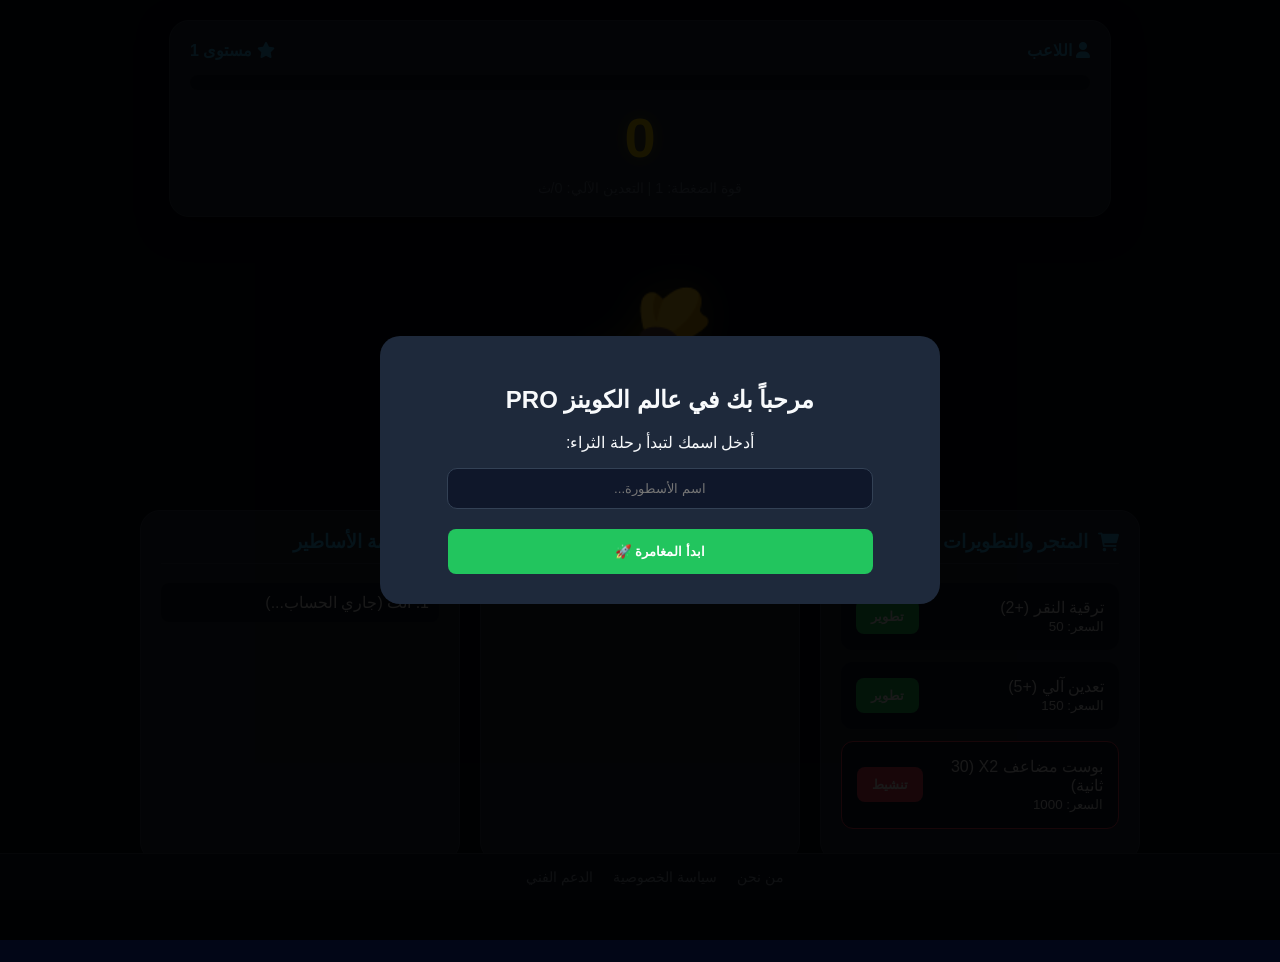
==== commit 72ea590d: "Update index.html" ====
--- a/index.html
+++ b/index.html
@@ -3,245 +3,320 @@
 <head>
     <meta charset="UTF-8">
     <meta name="viewport" content="width=device-width, initial-scale=1.0">
-    <title>عالم الكوينز | تحديث القوة القصوى x2</title>
+    <title>عالم الكوينز PRO | الإصدار المطور</title>
+    <link rel="stylesheet" href="https://cdnjs.cloudflare.com/ajax/libs/font-awesome/6.0.0/css/all.min.css">
     <style>
         :root {
             --primary: #ffd700;
+            --secondary: #38bdf8;
+            --accent: #f43f5e;
             --bg: #020617;
-            --card: #1e293b;
-            --accent: #38bdf8;
-            --danger: #f43f5e;
-            --power: #a855f7; /* لون الموُضاعف الجديد */
+            --card-bg: #1e293b;
+            --text: #f8fafc;
         }
 
         body {
-            font-family: 'Segoe UI', Tahoma, sans-serif;
+            font-family: 'Segoe UI', sans-serif;
             background-color: var(--bg);
-            color: #f8fafc;
-            display: flex;
-            flex-direction: column;
-            align-items: center;
-            padding: 20px 20px 100px;
-            margin: 0;
-            user-select: none;
-            overflow-x: hidden;
-        }
-
-        /* تحسينات الواجهة - العلوية */
-        .status-bar {
-            width: 100%; max-width: 600px; background: rgba(30, 41, 59, 0.7);
-            backdrop-filter: blur(10px); padding: 15px; border-radius: 20px;
-            border: 1px solid #334155; position: sticky; top: 10px; z-index: 100;
-        }
-
-        #coin-count {
-            font-size: 3.5rem; color: var(--primary); font-weight: 900;
-            text-shadow: 0 0 30px rgba(255, 215, 0, 0.4); margin: 5px 0;
-            transition: 0.1s;
-        }
-
-        /* نظام التنبيه للمضاعف x2 */
-        #multiplier-badge {
-            background: linear-gradient(45deg, var(--power), #d8b4fe);
-            color: white; padding: 5px 15px; border-radius: 50px;
-            font-weight: bold; font-size: 1rem; display: none;
-            animation: pulse 1s infinite; margin-top: 5px;
-        }
-
-        @keyframes pulse {
-            0% { transform: scale(1); box-shadow: 0 0 0px var(--power); }
-            50% { transform: scale(1.1); box-shadow: 0 0 20px var(--power); }
-            100% { transform: scale(1); box-shadow: 0 0 0px var(--power); }
-        }
-
-        /* العملة الرئيسية */
-        .coin-wrap { position: relative; margin: 40px 0; cursor: pointer; }
-        .main-coin {
-            width: 200px; height: 200px; border-radius: 50%;
-            font-size: 6rem; display: flex; align-items: center; justify-content: center;
-            background: radial-gradient(circle, #ffde33, #e6b800);
-            border: 8px solid #b38f00; box-shadow: 0 12px 0 #997a00;
-            transition: 0.05s;
-        }
-        .main-coin:active { transform: scale(0.92) translateY(10px); box-shadow: 0 2px 0 #997a00; }
-
-        /* تأثير الشاشة عند تفعيل القوة القصوى */
-        .active-boost-bg { animation: shake 0.5s infinite; background: radial-gradient(circle, #1e1b4b 0%, #020617 100%) !important; }
-        @keyframes shake { 0% { transform: translate(0,0); } 25% { transform: translate(1px, 1px); } 50% { transform: translate(-1px, -1px); } 100% { transform: translate(0,0); } }
-
-        /* الأقسام السفلية */
-        .shop-container {
-            display: grid; grid-template-columns: repeat(auto-fit, minmax(280px, 1fr));
-            gap: 20px; width: 100%; max-width: 1000px; margin-top: 20px;
-        }
-        .shop-card {
-            background: var(--card); padding: 20px; border-radius: 18px;
-            border: 1px solid #334155; position: relative; overflow: hidden;
-        }
-        .shop-card.locked { opacity: 0.5; filter: blur(1px); pointer-events: none; }
+            color: var(--text);
+            margin: 0; padding: 20px 20px 100px;
+            display: flex; flex-direction: column; align-items: center;
+            user-select: none; overflow-x: hidden;
+        }
+
+        /* رأس الصفحة */
+        .header-box { width: 100%; max-width: 900px; background: var(--card-bg); padding: 20px; border-radius: 20px; border: 1px solid #334155; margin-bottom: 25px; text-align: center; box-shadow: 0 10px 30px rgba(0,0,0,0.5); }
+        #coin-display { font-size: 3.5rem; color: var(--primary); font-weight: 800; text-shadow: 0 0 15px rgba(255,215,0,0.4); margin: 10px 0; }
         
-        .btn-upgrade {
-            width: 100%; border: none; padding: 12px; border-radius: 10px;
-            font-weight: bold; cursor: pointer; transition: 0.2s; margin-top: 10px;
-            background: #22c55e; color: white;
-        }
-        .btn-upgrade:disabled { background: #475569; cursor: not-allowed; }
-
-        /* الجسيمات المتطايرة */
-        .particle {
-            position: fixed; pointer-events: none; font-weight: 900;
-            animation: float 0.7s ease-out forwards; z-index: 1000;
-        }
-        @keyframes float {
-            0% { opacity: 1; transform: translate(-50%, -50%) scale(1); }
-            100% { opacity: 0; transform: translate(calc(-50% + var(--tx)), calc(-50% + var(--ty))) scale(1.5); }
-        }
+        /* شريط المستوى */
+        .lvl-bar { background: #0f172a; height: 15px; border-radius: 10px; margin: 15px 0; position: relative; overflow: hidden; }
+        #exp-progress { background: linear-gradient(90deg, var(--secondary), #818cf8); height: 100%; width: 0%; transition: 0.4s; }
+
+        /* منطقة اللعب */
+        .play-zone { position: relative; margin: 40px 0; cursor: pointer; transition: 0.2s; }
+        #main-coin { font-size: 10rem; filter: drop-shadow(0 0 20px rgba(255,215,0,0.3)); transition: 0.1s; }
+        #main-coin:active { transform: scale(0.85); }
+
+        /* نظام المضاعف */
+        .multiplier-badge { background: var(--accent); color: white; padding: 5px 15px; border-radius: 50px; font-weight: bold; display: none; margin-top: 10px; animation: pulse 1s infinite; }
+        @keyframes pulse { 0% { opacity: 1; } 50% { opacity: 0.5; } 100% { opacity: 1; } }
+
+        /* الأقسام (الشبكة) */
+        .game-grid { display: grid; grid-template-columns: repeat(auto-fit, minmax(300px, 1fr)); gap: 20px; width: 100%; max-width: 1000px; }
+        .card { background: var(--card-bg); padding: 20px; border-radius: 20px; border: 1px solid #334155; }
+        .card h3 { margin-top: 0; color: var(--secondary); border-bottom: 1px solid #334155; padding-bottom: 10px; display: flex; align-items: center; gap: 10px; }
+
+        /* الأزرار */
+        .shop-item { background: #0f172a; padding: 15px; border-radius: 12px; margin-bottom: 12px; display: flex; justify-content: space-between; align-items: center; }
+        .buy-btn { background: #22c55e; border: none; color: white; padding: 10px 15px; border-radius: 8px; font-weight: bold; cursor: pointer; transition: 0.2s; }
+        .buy-btn:disabled { background: #475569; cursor: not-allowed; opacity: 0.6; }
+        .buy-btn:hover:not(:disabled) { transform: scale(1.05); filter: brightness(1.1); }
+
+        /* الأشكال (Skins) */
+        .skins-grid { display: grid; grid-template-columns: repeat(4, 1fr); gap: 10px; }
+        .skin-box { aspect-ratio: 1; background: #0f172a; border-radius: 10px; display: flex; align-items: center; justify-content: center; font-size: 2rem; cursor: pointer; border: 2px solid transparent; }
+        .skin-box.active { border-color: var(--primary); background: #1e293b; }
+        .skin-box.locked { opacity: 0.2; cursor: not-allowed; filter: grayscale(1); }
+
+        /* الفوتر والمنبثقات */
+        footer { position: fixed; bottom: 0; left: 0; width: 100%; background: #0f172a; padding: 15px; display: flex; justify-content: center; gap: 20px; border-top: 1px solid #334155; }
+        footer span { cursor: pointer; color: #94a3b8; font-size: 0.9rem; transition: 0.3s; }
+        footer span:hover { color: var(--primary); }
+
+        .modal { display: none; position: fixed; top: 0; left: 0; width: 100%; height: 100%; background: rgba(0,0,0,0.9); z-index: 1000; justify-content: center; align-items: center; padding: 20px; }
+        .modal-content { background: var(--card-bg); padding: 30px; border-radius: 20px; max-width: 500px; width: 100%; position: relative; }
+        .close-btn { position: absolute; top: 15px; left: 15px; color: #ef4444; font-size: 1.5rem; cursor: pointer; }
+
+        /* تأثيرات النقر */
+        .click-pop { position: fixed; pointer-events: none; color: var(--primary); font-weight: bold; animation: popUp 0.6s ease-out forwards; z-index: 2000; }
+        @keyframes popUp { 0% { opacity: 1; transform: translateY(0); } 100% { opacity: 0; transform: translateY(-100px); } }
     </style>
 </head>
-<body id="body">
-
-    <div class="status-bar">
-        <div style="display: flex; justify-content: space-between; align-items: center;">
-            <div><span id="player-name" style="color:var(--accent)">القائد</span> | ليفل <span id="lvl">1</span></div>
-            <div id="multiplier-badge">⚡ ناتج الضغط x2 مفعل</div>
-        </div>
-        <div style="background: #334155; height: 8px; border-radius: 4px; margin: 10px 0; overflow: hidden;">
-            <div id="exp-bar" style="width: 0%; height: 100%; background: var(--accent); transition: 0.3s;"></div>
-        </div>
-        <div id="coin-count">0</div>
-        <div style="font-size: 0.8rem; color: #94a3b8;">الضغط: <span id="pwr">6</span> | التلقائي: <span id="auto">0</span></div>
-    </div>
-
-    <div class="coin-wrap" onclick="tap(event)">
-        <div class="main-coin" id="coin-btn">💰</div>
-    </div>
-
-    <div class="shop-container">
-        <div class="shop-card" style="border: 2px solid var(--power);">
-            <h3 style="margin-top:0; color:var(--power)">نظام الشحن (x2 للضغط)</h3>
-            <p style="font-size: 0.85rem; color:#94a3b8;">يضاعف أرباح كل ضغطة يدوية للأبد!</p>
-            <button class="btn-upgrade" id="u-mult" onclick="buyMultiplier()" style="background:var(--power)">
-                ترقية للأبد (<span id="p-mult">2000</span>)
-            </button>
-        </div>
-
-        <div class="shop-card">
-            <h3>قوة اليد (+5)</h3>
-            <button class="btn-upgrade" id="u-click" onclick="buyClick()">ترقية (<span id="p-click">50</span>)</button>
-        </div>
-
-        <div class="shop-card">
-            <h3>منجم آلي (+10)</h3>
-            <button class="btn-upgrade" id="u-auto" onclick="buyAuto()">ترقية (<span id="p-auto">150</span>)</button>
-        </div>
-    </div>
+<body>
+
+    <div id="welcome-modal" class="modal" style="display: flex;">
+        <div class="modal-content" style="text-align: center;">
+            <h2>مرحباً بك في عالم الكوينز PRO</h2>
+            <p>أدخل اسمك لتبدأ رحلة الثراء:</p>
+            <input type="text" id="username-input" placeholder="اسم الأسطورة..." style="width: 80%; padding: 12px; border-radius: 10px; border: 1px solid #334155; background: #0f172a; color: white; text-align: center; margin-bottom: 20px;">
+            <button class="buy-btn" style="width: 85%; padding: 15px;" onclick="startGame()">ابدأ المغامرة 🚀</button>
+        </div>
+    </div>
+
+    <div id="info-modal" class="modal">
+        <div class="modal-content">
+            <span class="close-btn" onclick="closeModal()">&times;</span>
+            <h2 id="modal-title" style="color: var(--primary);"></h2>
+            <div id="modal-body" style="line-height: 1.8;"></div>
+        </div>
+    </div>
+
+    <div class="header-box">
+        <div style="display: flex; justify-content: space-between; color: var(--secondary); font-weight: bold;">
+            <span><i class="fas fa-user"></i> <span id="display-name">اللاعب</span></span>
+            <span><i class="fas fa-star"></i> مستوى <span id="display-lvl">1</span></span>
+        </div>
+        <div class="lvl-bar"><div id="exp-progress"></div></div>
+        <div id="coin-display">0</div>
+        <div id="multiplier-tag" class="multiplier-badge">مضاعف X2 نشط! 🔥</div>
+        <div style="font-size: 0.9rem; color: #64748b;">
+            قوة الضغطة: <span id="stat-power">1</span> | التعدين الآلي: <span id="stat-auto">0</span>/ث
+        </div>
+    </div>
+
+    <div class="play-zone" onclick="handleMainClick(event)">
+        <div id="main-coin">💰</div>
+    </div>
+
+    <div class="game-grid">
+        <div class="card">
+            <h3><i class="fas fa-shopping-cart"></i> المتجر والتطويرات</h3>
+            <div class="shop-item">
+                <div>ترقية النقر (+2)<br><small id="price-click">السعر: 50</small></div>
+                <button class="buy-btn" id="btn-upgrade-click" onclick="buyUpgrade('click')">تطوير</button>
+            </div>
+            <div class="shop-item">
+                <div>تعدين آلي (+5)<br><small id="price-auto">السعر: 150</small></div>
+                <button class="buy-btn" id="btn-upgrade-auto" onclick="buyUpgrade('auto')">تطوير</button>
+            </div>
+            <div class="shop-item" style="border: 1px solid var(--accent);">
+                <div>بوست مضاعف X2 (30 ثانية)<br><small id="price-boost">السعر: 1000</small></div>
+                <button class="buy-btn" id="btn-upgrade-boost" onclick="activateBoost()" style="background: var(--accent);">تنشيط</button>
+            </div>
+        </div>
+
+        <div class="card">
+            <h3><i class="fas fa-tshirt"></i> الأشكال المفتوحة</h3>
+            <div class="skins-grid" id="skins-container">
+                </div>
+        </div>
+
+        <div class="card">
+            <h3><i class="fas fa-trophy"></i> قائمة الأساطير</h3>
+            <div id="leaderboard-list">
+                <div style="padding: 10px; background: #0f172a; border-radius: 8px; margin-bottom: 5px;">1. أنت (جاري الحساب...)</div>
+            </div>
+        </div>
+    </div>
+
+    <footer>
+        <span onclick="showInfo('about')">من نحن</span>
+        <span onclick="showInfo('privacy')">سياسة الخصوصية</span>
+        <span onclick="showInfo('support')">الدعم الفني</span>
+    </footer>
 
     <script>
-        const ctx = new (window.AudioContext || window.webkitAudioContext)();
-        function sfx(f, t, d, v) {
-            try { if(ctx.state==='suspended')ctx.resume(); const o=ctx.createOscillator(), g=ctx.createGain();
-            o.type=t; o.frequency.setValueAtTime(f, ctx.currentTime); g.gain.setValueAtTime(v, ctx.currentTime);
-            g.gain.exponentialRampToValueAtTime(0.01, ctx.currentTime+d); o.connect(g); g.connect(ctx.destination);
-            o.start(); o.stop(ctx.currentTime+d); } catch(e){}
-        }
-
-        let data = {
-            coins: 0, click: 6, auto: 0, mult: 1, 
-            pClick: 50, pAuto: 150, pMult: 2000,
-            lvl: 1, exp: 0, expN: 100
+        // بيانات اللعبة
+        let state = {
+            coins: 0, clickPower: 1, autoRate: 0, 
+            lvl: 1, exp: 0, expNeeded: 100,
+            multiplier: 1, isBoostActive: false,
+            prices: { click: 50, auto: 150, boost: 1000 },
+            name: "لاعب", currentSkin: "💰"
         };
 
-        function tap(e) {
-            sfx(500, 'sine', 0.1, 0.1);
-            let gain = data.click * data.mult;
-            data.coins += gain;
-            data.exp += gain;
+        const skins = [
+            {icon: "💰", minLvl: 1}, {icon: "🪙", minLvl: 3}, {icon: "🔥", minLvl: 5},
+            {icon: "💎", minLvl: 8}, {icon: "⚡", minLvl: 12}, {icon: "👑", minLvl: 15},
+            {icon: "🚀", minLvl: 20}, {icon: "🌌", minLvl: 25}, {icon: "🧿", minLvl: 30},
+            {icon: "🪐", minLvl: 40}
+        ];
+
+        // بدء اللعبة
+        function startGame() {
+            const input = document.getElementById('username-input').value;
+            if(input.trim() !== "") {
+                state.name = input;
+                document.getElementById('display-name').innerText = input;
+                document.getElementById('welcome-modal').style.display = 'none';
+                saveData();
+            }
+        }
+
+        // التعامل مع النقرات
+        function handleMainClick(e) {
+            let gain = state.clickPower * state.multiplier;
+            state.coins += gain;
+            addExp(gain * 0.5);
+            showClickEffect(e.clientX, e.clientY, gain);
+            updateUI();
+        }
+
+        function showClickEffect(x, y, val) {
+            const el = document.createElement('div');
+            el.className = 'click-pop';
+            el.innerText = `+${val}`;
+            el.style.left = `${x}px`;
+            el.style.top = `${y}px`;
+            document.body.appendChild(el);
+            setTimeout(() => el.remove(), 600);
+        }
+
+        // نظام التطوير
+        function buyUpgrade(type) {
+            if(state.coins >= state.prices[type]) {
+                state.coins -= state.prices[type];
+                if(type === 'click') {
+                    state.clickPower += 2;
+                    state.prices.click = Math.floor(state.prices.click * 1.6);
+                } else {
+                    state.autoRate += 5;
+                    state.prices.auto = Math.floor(state.prices.auto * 1.7);
+                }
+                updateUI();
+                saveData();
+            }
+        }
+
+        // المفاعلات والبوست
+        function activateBoost() {
+            if(state.coins >= state.prices.boost && !state.isBoostActive) {
+                state.coins -= state.prices.boost;
+                state.multiplier = 2;
+                state.isBoostActive = true;
+                document.getElementById('multiplier-tag').style.display = 'block';
+                
+                setTimeout(() => {
+                    state.multiplier = 1;
+                    state.isBoostActive = false;
+                    document.getElementById('multiplier-tag').style.display = 'none';
+                    updateUI();
+                }, 30000); // 30 ثانية
+                updateUI();
+            }
+        }
+
+        // نظام المستوى
+        function addExp(val) {
+            state.exp += val;
+            if(state.exp >= state.expNeeded) {
+                state.lvl++;
+                state.exp = 0;
+                state.expNeeded = Math.floor(state.expNeeded * 1.5);
+                alert(`مبروك! وصلت للمستوى ${state.lvl} 🎉`);
+            }
+        }
+
+        // تحديث الواجهة
+        function updateUI() {
+            document.getElementById('coin-display').innerText = Math.floor(state.coins);
+            document.getElementById('display-lvl').innerText = state.lvl;
+            document.getElementById('stat-power').innerText = state.clickPower * state.multiplier;
+            document.getElementById('stat-auto').innerText = state.autoRate;
             
-            checkLvl();
-            createPart(e.clientX, e.clientY, gain);
-            update();
-        }
-
-        function createPart(x, y, amt) {
-            const p = document.createElement('div');
-            p.className = 'particle';
-            p.innerText = `+${amt}`;
-            p.style.left = x + 'px'; p.style.top = y + 'px';
-            p.style.color = data.mult > 1 ? 'var(--power)' : 'var(--primary)';
-            p.style.setProperty('--tx', (Math.random()-0.5)*200 + 'px');
-            p.style.setProperty('--ty', (-150-Math.random()*100) + 'px');
-            document.body.appendChild(p);
-            setTimeout(() => p.remove(), 700);
-        }
-
-        function buyMultiplier() {
-            if(data.coins >= data.pMult) {
-                data.coins -= data.pMult;
-                data.mult = 2; // تفعيل الضرب في 2
-                data.pMult = Math.floor(data.pMult * 5); // الترقية القادمة أغلى بكثير
-                sfx(800, 'square', 0.2, 0.1);
-                document.getElementById('body').classList.add('active-boost-bg');
-                update();
-            }
-        }
-
-        function buyClick() {
-            if(data.coins >= data.pClick) {
-                data.coins -= data.pClick; data.click += 5;
-                data.pClick = Math.floor(data.pClick * 1.5);
-                sfx(400, 'triangle', 0.1, 0.1); update();
-            }
-        }
-
-        function buyAuto() {
-            if(data.coins >= data.pAuto) {
-                data.coins -= data.pAuto; data.auto += 10;
-                data.pAuto = Math.floor(data.pAuto * 1.6);
-                sfx(300, 'sawtooth', 0.1, 0.05); update();
-            }
-        }
-
-        function checkLvl() {
-            if(data.exp >= data.expN) {
-                data.lvl++; data.exp = 0; data.expN = Math.floor(data.expN * 1.8);
-                sfx(600, 'sine', 0.5, 0.2);
-                alert("مبروك! ارتفع مستواك لـ " + data.lvl);
-            }
-        }
-
-        function update() {
-            document.getElementById('coin-count').innerText = Math.floor(data.coins);
-            document.getElementById('lvl').innerText = data.lvl;
-            document.getElementById('exp-bar').style.width = (data.exp/data.expN*100) + "%";
-            document.getElementById('pwr').innerText = data.click * data.mult;
-            document.getElementById('auto').innerText = data.auto;
+            document.getElementById('price-click').innerText = `السعر: ${state.prices.click}`;
+            document.getElementById('price-auto').innerText = `السعر: ${state.prices.auto}`;
             
-            document.getElementById('p-click').innerText = data.pClick;
-            document.getElementById('p-auto').innerText = data.pAuto;
-            document.getElementById('p-mult').innerText = data.pMult;
-
-            document.getElementById('u-click').disabled = data.coins < data.pClick;
-            document.getElementById('u-auto').disabled = data.coins < data.pAuto;
-            document.getElementById('u-mult').disabled = data.coins < data.pMult;
-
-            if(data.mult > 1) document.getElementById('multiplier-badge').style.display = 'block';
+            document.getElementById('exp-progress').style.width = `${(state.exp / state.expNeeded) * 100}%`;
             
-            localStorage.setItem('coinGameV4', JSON.stringify(data));
-        }
-
+            document.getElementById('btn-upgrade-click').disabled = state.coins < state.prices.click;
+            document.getElementById('btn-upgrade-auto').disabled = state.coins < state.prices.auto;
+            document.getElementById('btn-upgrade-boost').disabled = state.coins < state.prices.boost || state.isBoostActive;
+
+            renderSkins();
+        }
+
+        function renderSkins() {
+            const container = document.getElementById('skins-container');
+            container.innerHTML = '';
+            skins.forEach(s => {
+                const box = document.createElement('div');
+                const isLocked = state.lvl < s.minLvl;
+                box.className = `skin-box ${isLocked ? 'locked' : ''} ${state.currentSkin === s.icon ? 'active' : ''}`;
+                box.innerHTML = s.icon;
+                if(!isLocked) {
+                    box.onclick = () => {
+                        state.currentSkin = s.icon;
+                        document.getElementById('main-coin').innerHTML = s.icon;
+                        updateUI();
+                    };
+                }
+                container.appendChild(box);
+            });
+        }
+
+        // التعدين الآلي
         setInterval(() => {
-            if(data.auto > 0) {
-                data.coins += data.auto;
-                data.exp += data.auto * 0.1;
-                checkLvl(); update();
-            }
-        }, 1000);
-
-        window.onload = () => {
-            const saved = localStorage.getItem('coinGameV4');
-            if(saved) data = JSON.parse(saved);
-            update();
+            if(state.autoRate > 0) {
+                state.coins += (state.autoRate / 10);
+                updateUI();
+            }
+        }, 100);
+
+        // معلومات الأزرار السفلية
+        const infoData = {
+            about: { title: "من نحن", body: "عالم الكوينز هو مشروع تطوير ألعاب ويب عربي يهدف لتقديم تجارب ممتعة وبسيطة للمستخدمين. تم تطوير هذه اللعبة باستخدام أحدث تقنيات الويب لضمان السرعة والمرح." },
+            privacy: { title: "سياسة الخصوصية", body: "نحن نحترم خصوصيتك تماماً. جميع بيانات اللعبة (الاسم، العملات، المستوى) تُحفظ محلياً على متصفحك فقط، ولا يتم إرسال أي بيانات لخوادم خارجية." },
+            support: { title: "الدعم الفني", body: "هل واجهت مشكلة؟ نحن هنا للمساعدة! يمكنك التواصل معنا عبر حساباتنا في تيك توك أو تويتر للحصول على دعم فوري أو اقتراح ميزات جديدة." }
         };
+
+        function showInfo(key) {
+            document.getElementById('modal-title').innerText = infoData[key].title;
+            document.getElementById('modal-body').innerText = infoData[key].body;
+            document.getElementById('info-modal').style.display = 'flex';
+        }
+
+        function closeModal() {
+            document.getElementById('info-modal').style.display = 'none';
+        }
+
+        // حفظ وتحميل البيانات
+        function saveData() {
+            localStorage.setItem('coinGameSave_PRO', JSON.stringify(state));
+        }
+
+        function loadData() {
+            const saved = localStorage.getItem('coinGameSave_PRO');
+            if(saved) {
+                state = JSON.parse(saved);
+                document.getElementById('display-name').innerText = state.name;
+                document.getElementById('main-coin').innerHTML = state.currentSkin;
+                document.getElementById('welcome-modal').style.display = 'none';
+                updateUI();
+            }
+        }
+
+        window.onload = loadData;
     </script>
 </body>
 </html>
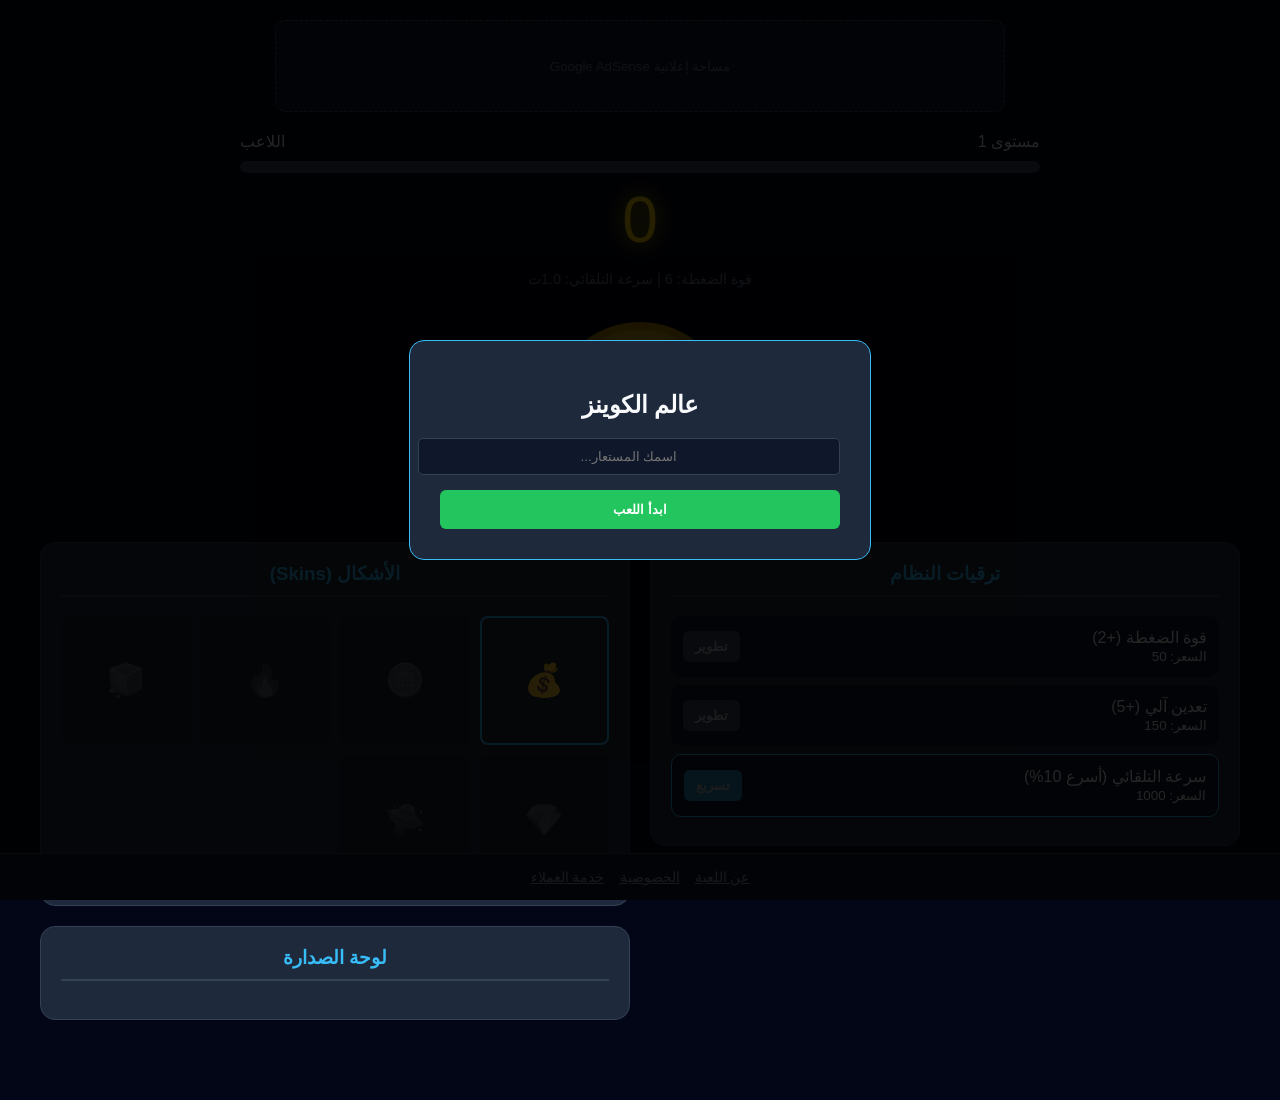
==== commit fef3766d: "Update index.html" ====
--- a/index.html
+++ b/index.html
@@ -3,320 +3,340 @@
 <head>
     <meta charset="UTF-8">
     <meta name="viewport" content="width=device-width, initial-scale=1.0">
-    <title>عالم الكوينز PRO | الإصدار المطور</title>
-    <link rel="stylesheet" href="https://cdnjs.cloudflare.com/ajax/libs/font-awesome/6.0.0/css/all.min.css">
+    <title>عالم الكوينز | تحديث السرعة القصوى</title>
     <style>
         :root {
-            --primary: #ffd700;
-            --secondary: #38bdf8;
-            --accent: #f43f5e;
-            --bg: #020617;
+            --primary-color: #ffd700;
+            --bg-color: #020617;
             --card-bg: #1e293b;
-            --text: #f8fafc;
+            --accent: #38bdf8;
+            --special: #f43f5e;
+            --text-light: #f8fafc;
         }
 
         body {
-            font-family: 'Segoe UI', sans-serif;
-            background-color: var(--bg);
-            color: var(--text);
-            margin: 0; padding: 20px 20px 100px;
-            display: flex; flex-direction: column; align-items: center;
-            user-select: none; overflow-x: hidden;
-        }
-
-        /* رأس الصفحة */
-        .header-box { width: 100%; max-width: 900px; background: var(--card-bg); padding: 20px; border-radius: 20px; border: 1px solid #334155; margin-bottom: 25px; text-align: center; box-shadow: 0 10px 30px rgba(0,0,0,0.5); }
-        #coin-display { font-size: 3.5rem; color: var(--primary); font-weight: 800; text-shadow: 0 0 15px rgba(255,215,0,0.4); margin: 10px 0; }
+            font-family: 'Segoe UI', Tahoma, Geneva, Verdana, sans-serif;
+            background-color: var(--bg-color);
+            color: var(--text-light);
+            display: flex;
+            flex-direction: column;
+            align-items: center;
+            padding: 20px 20px 80px 20px;
+            margin: 0;
+            user-select: none;
+            min-height: 100vh;
+            overflow-x: hidden;
+        }
+
+        .ad-container {
+            width: 100%; max-width: 728px; height: 90px; background: #0f172a;
+            border: 1px dashed #475569; display: flex; align-items: center;
+            justify-content: center; color: #64748b; margin-bottom: 20px; border-radius: 10px;
+        }
+
+        .header { width: 100%; max-width: 800px; text-align: center; }
+        .player-info { display: flex; justify-content: space-between; align-items: center; margin-bottom: 10px; }
+        #coin-count { font-size: 4rem; color: var(--primary-color); text-shadow: 0 0 20px gold; margin: 10px 0; transition: transform 0.1s; }
+        .exp-container { background: #334155; height: 12px; border-radius: 6px; overflow: hidden; margin: 10px 0; }
+        #exp-fill { height: 100%; width: 0%; background: linear-gradient(90deg, #38bdf8, #818cf8); transition: 0.3s; }
+
+        .game-area { position: relative; margin: 20px 0 40px; }
+        .coin-btn {
+            width: 180px; height: 180px; border-radius: 50%; cursor: pointer;
+            font-size: 5rem; display: flex; align-items: center; justify-content: center;
+            transition: transform 0.1s; border: 8px solid #b38f00;
+            background: radial-gradient(circle, #ffde33, #e6b800);
+            box-shadow: 0 12px 0 #997a00; z-index: 10; position: relative;
+            outline: none; -webkit-tap-highlight-color: transparent;
+        }
+        .coin-btn:active { transform: translateY(8px) scale(0.95); box-shadow: 0 4px 0 #997a00; }
+
+        .particle {
+            position: fixed; pointer-events: none; font-weight: bold; font-size: 1.2rem;
+            color: var(--primary-color); text-shadow: 1px 1px 5px black;
+            animation: floatUp 0.6s ease-out forwards; z-index: 1000;
+        }
+        @keyframes floatUp {
+            0% { opacity: 1; transform: translate(-50%, -50%) scale(1); }
+            100% { opacity: 0; transform: translate(calc(-50% + var(--x)), calc(-50% + var(--y))) scale(1.3); }
+        }
+
+        .main-layout { display: flex; flex-wrap: wrap; gap: 20px; width: 100%; max-width: 1200px; justify-content: center; }
+        .column { flex: 1; min-width: 300px; display: flex; flex-direction: column; gap: 20px; }
+        .box { background: var(--card-bg); padding: 20px; border-radius: 15px; border: 1px solid #334155; }
+        h3 { border-bottom: 2px solid #334155; padding-bottom: 10px; text-align: center; color: var(--accent); margin-top: 0; }
+
+        .item { display: flex; justify-content: space-between; align-items: center; background: #0f172a; padding: 12px; border-radius: 10px; margin-bottom: 8px; }
+        .btn { border: none; padding: 8px 12px; border-radius: 6px; cursor: pointer; font-weight: bold; transition: 0.2s; }
+        .buy { background: #22c55e; color: white; }
+        .buy:disabled { background: #475569; cursor: not-allowed; opacity: 0.7; }
+
+        .skin-grid { display: grid; grid-template-columns: repeat(4, 1fr); gap: 10px; }
+        .skin-unit { aspect-ratio: 1; background: #0f172a; border-radius: 8px; display: flex; align-items: center; justify-content: center; cursor: pointer; font-size: 2rem; border: 2px solid transparent; }
+        .skin-unit.active { border-color: var(--accent); background: #1e293b; }
+        .skin-unit.locked { opacity: 0.3; filter: grayscale(1); cursor: not-allowed; }
+
+        footer { position: fixed; bottom: 0; left: 0; width: 100%; background: #0f172a; padding: 15px 0; border-top: 1px solid #334155; text-align: center; z-index: 100; }
+        .footer-links { display: flex; justify-content: center; gap: 15px; flex-wrap: wrap; padding: 0 10px; }
+        .footer-links span { color: #94a3b8; cursor: pointer; font-size: 0.9rem; text-decoration: underline; }
+
+        .modal-overlay { display: none; position: fixed; top: 0; left: 0; width: 100%; height: 100%; background: rgba(0,0,0,0.85); z-index: 2000; justify-content: center; align-items: center; }
+        .modal-box { background: var(--card-bg); padding: 30px; border-radius: 15px; border: 1px solid var(--accent); width: 90%; max-width: 600px; max-height: 80vh; overflow-y: auto; text-align: right; }
+        .close-modal-btn { background: #ef4444; color: white; border: none; padding: 10px 20px; border-radius: 8px; cursor: pointer; width: 100%; margin-top: 20px; font-weight: bold; }
         
-        /* شريط المستوى */
-        .lvl-bar { background: #0f172a; height: 15px; border-radius: 10px; margin: 15px 0; position: relative; overflow: hidden; }
-        #exp-progress { background: linear-gradient(90deg, var(--secondary), #818cf8); height: 100%; width: 0%; transition: 0.4s; }
-
-        /* منطقة اللعب */
-        .play-zone { position: relative; margin: 40px 0; cursor: pointer; transition: 0.2s; }
-        #main-coin { font-size: 10rem; filter: drop-shadow(0 0 20px rgba(255,215,0,0.3)); transition: 0.1s; }
-        #main-coin:active { transform: scale(0.85); }
-
-        /* نظام المضاعف */
-        .multiplier-badge { background: var(--accent); color: white; padding: 5px 15px; border-radius: 50px; font-weight: bold; display: none; margin-top: 10px; animation: pulse 1s infinite; }
-        @keyframes pulse { 0% { opacity: 1; } 50% { opacity: 0.5; } 100% { opacity: 1; } }
-
-        /* الأقسام (الشبكة) */
-        .game-grid { display: grid; grid-template-columns: repeat(auto-fit, minmax(300px, 1fr)); gap: 20px; width: 100%; max-width: 1000px; }
-        .card { background: var(--card-bg); padding: 20px; border-radius: 20px; border: 1px solid #334155; }
-        .card h3 { margin-top: 0; color: var(--secondary); border-bottom: 1px solid #334155; padding-bottom: 10px; display: flex; align-items: center; gap: 10px; }
-
-        /* الأزرار */
-        .shop-item { background: #0f172a; padding: 15px; border-radius: 12px; margin-bottom: 12px; display: flex; justify-content: space-between; align-items: center; }
-        .buy-btn { background: #22c55e; border: none; color: white; padding: 10px 15px; border-radius: 8px; font-weight: bold; cursor: pointer; transition: 0.2s; }
-        .buy-btn:disabled { background: #475569; cursor: not-allowed; opacity: 0.6; }
-        .buy-btn:hover:not(:disabled) { transform: scale(1.05); filter: brightness(1.1); }
-
-        /* الأشكال (Skins) */
-        .skins-grid { display: grid; grid-template-columns: repeat(4, 1fr); gap: 10px; }
-        .skin-box { aspect-ratio: 1; background: #0f172a; border-radius: 10px; display: flex; align-items: center; justify-content: center; font-size: 2rem; cursor: pointer; border: 2px solid transparent; }
-        .skin-box.active { border-color: var(--primary); background: #1e293b; }
-        .skin-box.locked { opacity: 0.2; cursor: not-allowed; filter: grayscale(1); }
-
-        /* الفوتر والمنبثقات */
-        footer { position: fixed; bottom: 0; left: 0; width: 100%; background: #0f172a; padding: 15px; display: flex; justify-content: center; gap: 20px; border-top: 1px solid #334155; }
-        footer span { cursor: pointer; color: #94a3b8; font-size: 0.9rem; transition: 0.3s; }
-        footer span:hover { color: var(--primary); }
-
-        .modal { display: none; position: fixed; top: 0; left: 0; width: 100%; height: 100%; background: rgba(0,0,0,0.9); z-index: 1000; justify-content: center; align-items: center; padding: 20px; }
-        .modal-content { background: var(--card-bg); padding: 30px; border-radius: 20px; max-width: 500px; width: 100%; position: relative; }
-        .close-btn { position: absolute; top: 15px; left: 15px; color: #ef4444; font-size: 1.5rem; cursor: pointer; }
-
-        /* تأثيرات النقر */
-        .click-pop { position: fixed; pointer-events: none; color: var(--primary); font-weight: bold; animation: popUp 0.6s ease-out forwards; z-index: 2000; }
-        @keyframes popUp { 0% { opacity: 1; transform: translateY(0); } 100% { opacity: 0; transform: translateY(-100px); } }
+        #save-notification { position: fixed; bottom: 80px; right: 20px; background: #22c55e; color: white; padding: 10px 20px; border-radius: 8px; opacity: 0; transition: 0.5s; z-index: 1000; pointer-events: none;}
     </style>
 </head>
 <body>
 
-    <div id="welcome-modal" class="modal" style="display: flex;">
-        <div class="modal-content" style="text-align: center;">
-            <h2>مرحباً بك في عالم الكوينز PRO</h2>
-            <p>أدخل اسمك لتبدأ رحلة الثراء:</p>
-            <input type="text" id="username-input" placeholder="اسم الأسطورة..." style="width: 80%; padding: 12px; border-radius: 10px; border: 1px solid #334155; background: #0f172a; color: white; text-align: center; margin-bottom: 20px;">
-            <button class="buy-btn" style="width: 85%; padding: 15px;" onclick="startGame()">ابدأ المغامرة 🚀</button>
-        </div>
-    </div>
-
-    <div id="info-modal" class="modal">
-        <div class="modal-content">
-            <span class="close-btn" onclick="closeModal()">&times;</span>
-            <h2 id="modal-title" style="color: var(--primary);"></h2>
-            <div id="modal-body" style="line-height: 1.8;"></div>
-        </div>
-    </div>
-
-    <div class="header-box">
-        <div style="display: flex; justify-content: space-between; color: var(--secondary); font-weight: bold;">
-            <span><i class="fas fa-user"></i> <span id="display-name">اللاعب</span></span>
-            <span><i class="fas fa-star"></i> مستوى <span id="display-lvl">1</span></span>
-        </div>
-        <div class="lvl-bar"><div id="exp-progress"></div></div>
-        <div id="coin-display">0</div>
-        <div id="multiplier-tag" class="multiplier-badge">مضاعف X2 نشط! 🔥</div>
-        <div style="font-size: 0.9rem; color: #64748b;">
-            قوة الضغطة: <span id="stat-power">1</span> | التعدين الآلي: <span id="stat-auto">0</span>/ث
-        </div>
-    </div>
-
-    <div class="play-zone" onclick="handleMainClick(event)">
-        <div id="main-coin">💰</div>
-    </div>
-
-    <div class="game-grid">
-        <div class="card">
-            <h3><i class="fas fa-shopping-cart"></i> المتجر والتطويرات</h3>
-            <div class="shop-item">
-                <div>ترقية النقر (+2)<br><small id="price-click">السعر: 50</small></div>
-                <button class="buy-btn" id="btn-upgrade-click" onclick="buyUpgrade('click')">تطوير</button>
+    <div id="save-notification">تم الحفظ ✓</div>
+
+    <div id="name-modal" class="modal-overlay">
+        <div class="modal-box" style="text-align: center; max-width: 400px;">
+            <h2>عالم الكوينز</h2>
+            <input type="text" id="player-name-input" placeholder="اسمك المستعار..." maxlength="12" style="width:100%; padding:10px; margin-bottom:15px; border-radius:5px; border:1px solid #334155; background:#0f172a; color:white; text-align:center;">
+            <button class="btn buy" style="width: 100%; padding: 12px;" onclick="saveName()">ابدأ اللعب</button>
+        </div>
+    </div>
+
+    <div id="info-modal" class="modal-overlay">
+        <div class="modal-box">
+            <h2 id="info-title">العنوان</h2>
+            <div id="info-content">المحتوى...</div>
+            <button class="close-modal-btn" onclick="closeInfoModal()">إغلاق</button>
+        </div>
+    </div>
+
+    <div class="ad-container"><small>مساحة إعلانية Google AdSense</small></div>
+
+    <div class="header">
+        <div class="player-info">
+            <div>مستوى <span id="lvl">1</span></div>
+            <div id="player-name-display">اللاعب</div>
+        </div>
+        <div class="exp-container"><div id="exp-fill"></div></div>
+        <div id="coin-count">0</div>
+        <p style="color: #64748b; font-size: 0.9rem;">قوة الضغطة: <span id="stat-power">6</span> | سرعة التلقائي: <span id="stat-speed">1.0</span>ث</p>
+    </div>
+
+    <div class="game-area">
+        <button class="coin-btn" id="coin" onclick="handleMine(event)">💰</button>
+    </div>
+
+    <div class="main-layout">
+        <div class="column">
+            <div class="box">
+                <h3>ترقيات النظام</h3>
+                <div class="item">
+                    <div>قوة الضغطة (+2)<br><small>السعر: <span id="c1">50</span></small></div>
+                    <button class="btn buy" id="b1" onclick="upgradeClick()">تطوير</button>
+                </div>
+                <div class="item">
+                    <div>تعدين آلي (+5)<br><small>السعر: <span id="c2">150</span></small></div>
+                    <button class="btn buy" id="b2" onclick="upgradeAuto()">تطوير</button>
+                </div>
+                <div class="item" style="border: 1px solid var(--accent);">
+                    <div>سرعة التلقائي (أسرع 10%)<br><small>السعر: <span id="c-speed">1000</span></small></div>
+                    <button class="btn buy" id="b-speed" onclick="upgradeSpeed()" style="background:var(--accent)">تسريع</button>
+                </div>
             </div>
-            <div class="shop-item">
-                <div>تعدين آلي (+5)<br><small id="price-auto">السعر: 150</small></div>
-                <button class="buy-btn" id="btn-upgrade-auto" onclick="buyUpgrade('auto')">تطوير</button>
+        </div>
+
+        <div class="column">
+            <div class="box">
+                <h3>الأشكال (Skins)</h3>
+                <div class="skin-grid" id="skin-grid"></div>
             </div>
-            <div class="shop-item" style="border: 1px solid var(--accent);">
-                <div>بوست مضاعف X2 (30 ثانية)<br><small id="price-boost">السعر: 1000</small></div>
-                <button class="buy-btn" id="btn-upgrade-boost" onclick="activateBoost()" style="background: var(--accent);">تنشيط</button>
+            <div class="box">
+                <h3>لوحة الصدارة</h3>
+                <div id="leaderboard"></div>
             </div>
         </div>
-
-        <div class="card">
-            <h3><i class="fas fa-tshirt"></i> الأشكال المفتوحة</h3>
-            <div class="skins-grid" id="skins-container">
-                </div>
-        </div>
-
-        <div class="card">
-            <h3><i class="fas fa-trophy"></i> قائمة الأساطير</h3>
-            <div id="leaderboard-list">
-                <div style="padding: 10px; background: #0f172a; border-radius: 8px; margin-bottom: 5px;">1. أنت (جاري الحساب...)</div>
-            </div>
-        </div>
     </div>
 
     <footer>
-        <span onclick="showInfo('about')">من نحن</span>
-        <span onclick="showInfo('privacy')">سياسة الخصوصية</span>
-        <span onclick="showInfo('support')">الدعم الفني</span>
+        <div class="footer-links">
+            <span onclick="openPage('about_game')">عن اللعبة</span>
+            <span onclick="openPage('privacy')">الخصوصية</span>
+            <span onclick="openPage('contact')">خدمة العملاء</span>
+        </div>
     </footer>
 
     <script>
-        // بيانات اللعبة
-        let state = {
-            coins: 0, clickPower: 1, autoRate: 0, 
-            lvl: 1, exp: 0, expNeeded: 100,
-            multiplier: 1, isBoostActive: false,
-            prices: { click: 50, auto: 150, boost: 1000 },
-            name: "لاعب", currentSkin: "💰"
+        const audioCtx = new (window.AudioContext || window.webkitAudioContext)();
+        function playSynth(freq, type, duration, vol) {
+            try {
+                if (audioCtx.state === 'suspended') audioCtx.resume();
+                const osc = audioCtx.createOscillator();
+                const gain = audioCtx.createGain();
+                osc.type = type; osc.frequency.setValueAtTime(freq, audioCtx.currentTime);
+                gain.gain.setValueAtTime(vol, audioCtx.currentTime);
+                gain.gain.exponentialRampToValueAtTime(0.01, audioCtx.currentTime + duration);
+                osc.connect(gain); gain.connect(audioCtx.destination);
+                osc.start(); osc.stop(audioCtx.currentTime + duration);
+            } catch(e) {}
+        }
+        const sounds = {
+            click: () => playSynth(600, 'sine', 0.1, 0.1),
+            buy: () => playSynth(400, 'triangle', 0.2, 0.1),
+            lvl: () => playSynth(800, 'sine', 0.5, 0.2)
         };
 
+        let gameData = { 
+            name: "", coins: 0, clickPower: 6, autoRate: 0, 
+            autoSpeed: 1000, // سرعة التلقائي بالميلي ثانية
+            level: 1, exp: 0, expNext: 100, 
+            pClick: 50, pAuto: 150, pSpeed: 1000, currentSkin: 0 
+        };
+
         const skins = [
-            {icon: "💰", minLvl: 1}, {icon: "🪙", minLvl: 3}, {icon: "🔥", minLvl: 5},
-            {icon: "💎", minLvl: 8}, {icon: "⚡", minLvl: 12}, {icon: "👑", minLvl: 15},
-            {icon: "🚀", minLvl: 20}, {icon: "🌌", minLvl: 25}, {icon: "🧿", minLvl: 30},
-            {icon: "🪐", minLvl: 40}
+            {i: "💰", l: 1, c: "#ffde33", b: "#b38f00"}, {i: "🪙", l: 3, c: "#cbd5e1", b: "#64748b"},
+            {i: "🔥", l: 5, c: "#f97316", b: "#9a3412"}, {i: "🧊", l: 10, c: "#38bdf8", b: "#0369a1"},
+            {i: "💎", l: 20, c: "#a5f3fc", b: "#0ea5e9"}, {i: "🛸", l: 30, c: "#4ade80", b: "#166534"}
         ];
 
-        // بدء اللعبة
-        function startGame() {
-            const input = document.getElementById('username-input').value;
-            if(input.trim() !== "") {
-                state.name = input;
-                document.getElementById('display-name').innerText = input;
-                document.getElementById('welcome-modal').style.display = 'none';
-                saveData();
+        let autoTimer;
+
+        function startAutoClicker() {
+            if (autoTimer) clearInterval(autoTimer);
+            autoTimer = setInterval(() => {
+                if (gameData.autoRate > 0) {
+                    gameData.coins += gameData.autoRate;
+                    gainExp(gameData.autoRate * 0.1);
+                    // تأثير بصري خفيف للتلقائي
+                    createParticle(null, null, gameData.autoRate, true);
+                    updateUI();
+                }
+            }, gameData.autoSpeed);
+        }
+
+        function handleMine(e) {
+            sounds.click();
+            gameData.coins += gameData.clickPower;
+            gainExp(gameData.clickPower);
+            createParticle(e.clientX, e.clientY, gameData.clickPower, false);
+            updateUI();
+        }
+
+        function createParticle(x, y, amount, isAuto) {
+            const btn = document.getElementById('coin');
+            const rect = btn.getBoundingClientRect();
+            if (!x) x = rect.left + rect.width / 2;
+            if (!y) y = rect.top + rect.height / 2;
+
+            const p = document.createElement('div');
+            p.className = 'particle';
+            p.innerText = `+${Math.floor(amount)}`;
+            p.style.left = x + 'px';
+            p.style.top = y + 'px';
+            p.style.color = isAuto ? '#38bdf8' : 'var(--primary-color)';
+            
+            p.style.setProperty('--x', ((Math.random() - 0.5) * 100) + 'px');
+            p.style.setProperty('--y', (-100 - Math.random() * 50) + 'px');
+            
+            document.body.appendChild(p);
+            setTimeout(() => p.remove(), 600);
+        }
+
+        function gainExp(amt) {
+            gameData.exp += amt;
+            if (gameData.exp >= gameData.expNext) {
+                gameData.level++; gameData.exp = 0; gameData.expNext *= 1.8;
+                sounds.lvl(); renderSkins(); updateUI();
             }
         }
 
-        // التعامل مع النقرات
-        function handleMainClick(e) {
-            let gain = state.clickPower * state.multiplier;
-            state.coins += gain;
-            addExp(gain * 0.5);
-            showClickEffect(e.clientX, e.clientY, gain);
-            updateUI();
-        }
-
-        function showClickEffect(x, y, val) {
-            const el = document.createElement('div');
-            el.className = 'click-pop';
-            el.innerText = `+${val}`;
-            el.style.left = `${x}px`;
-            el.style.top = `${y}px`;
-            document.body.appendChild(el);
-            setTimeout(() => el.remove(), 600);
-        }
-
-        // نظام التطوير
-        function buyUpgrade(type) {
-            if(state.coins >= state.prices[type]) {
-                state.coins -= state.prices[type];
-                if(type === 'click') {
-                    state.clickPower += 2;
-                    state.prices.click = Math.floor(state.prices.click * 1.6);
-                } else {
-                    state.autoRate += 5;
-                    state.prices.auto = Math.floor(state.prices.auto * 1.7);
-                }
-                updateUI();
-                saveData();
+        function upgradeClick() {
+            if(gameData.coins >= gameData.pClick) {
+                gameData.coins -= gameData.pClick; gameData.clickPower += 2; 
+                gameData.pClick = Math.floor(gameData.pClick * 1.5); sounds.buy(); updateUI();
             }
         }
 
-        // المفاعلات والبوست
-        function activateBoost() {
-            if(state.coins >= state.prices.boost && !state.isBoostActive) {
-                state.coins -= state.prices.boost;
-                state.multiplier = 2;
-                state.isBoostActive = true;
-                document.getElementById('multiplier-tag').style.display = 'block';
-                
-                setTimeout(() => {
-                    state.multiplier = 1;
-                    state.isBoostActive = false;
-                    document.getElementById('multiplier-tag').style.display = 'none';
-                    updateUI();
-                }, 30000); // 30 ثانية
+        function upgradeAuto() {
+            if(gameData.coins >= gameData.pAuto) {
+                gameData.coins -= gameData.pAuto; gameData.autoRate += 5; 
+                gameData.pAuto = Math.floor(gameData.pAuto * 1.6); sounds.buy(); updateUI();
+            }
+        }
+
+        function upgradeSpeed() {
+            if(gameData.coins >= gameData.pSpeed && gameData.autoSpeed > 100) {
+                gameData.coins -= gameData.pSpeed;
+                gameData.autoSpeed = Math.max(100, gameData.autoSpeed - 100); // تقليل وقت الانتظار (تسريع)
+                gameData.pSpeed = Math.floor(gameData.pSpeed * 2);
+                sounds.buy();
+                startAutoClicker(); // إعادة تشغيل التايمر بالسرعة الجديدة
                 updateUI();
             }
         }
 
-        // نظام المستوى
-        function addExp(val) {
-            state.exp += val;
-            if(state.exp >= state.expNeeded) {
-                state.lvl++;
-                state.exp = 0;
-                state.expNeeded = Math.floor(state.expNeeded * 1.5);
-                alert(`مبروك! وصلت للمستوى ${state.lvl} 🎉`);
-            }
-        }
-
-        // تحديث الواجهة
         function updateUI() {
-            document.getElementById('coin-display').innerText = Math.floor(state.coins);
-            document.getElementById('display-lvl').innerText = state.lvl;
-            document.getElementById('stat-power').innerText = state.clickPower * state.multiplier;
-            document.getElementById('stat-auto').innerText = state.autoRate;
-            
-            document.getElementById('price-click').innerText = `السعر: ${state.prices.click}`;
-            document.getElementById('price-auto').innerText = `السعر: ${state.prices.auto}`;
-            
-            document.getElementById('exp-progress').style.width = `${(state.exp / state.expNeeded) * 100}%`;
-            
-            document.getElementById('btn-upgrade-click').disabled = state.coins < state.prices.click;
-            document.getElementById('btn-upgrade-auto').disabled = state.coins < state.prices.auto;
-            document.getElementById('btn-upgrade-boost').disabled = state.coins < state.prices.boost || state.isBoostActive;
-
+            document.getElementById('coin-count').innerText = Math.floor(gameData.coins);
+            document.getElementById('lvl').innerText = gameData.level;
+            document.getElementById('exp-fill').style.width = Math.min((gameData.exp/gameData.expNext*100), 100) + "%";
+            document.getElementById('stat-power').innerText = gameData.clickPower;
+            document.getElementById('stat-speed').innerText = (gameData.autoSpeed / 1000).toFixed(1);
+            document.getElementById('c1').innerText = gameData.pClick;
+            document.getElementById('c2').innerText = gameData.pAuto;
+            document.getElementById('c-speed').innerText = gameData.pSpeed;
+            document.getElementById('b1').disabled = gameData.coins < gameData.pClick;
+            document.getElementById('b2').disabled = gameData.coins < gameData.pAuto;
+            document.getElementById('b-speed').disabled = gameData.coins < gameData.pSpeed || gameData.autoSpeed <= 100;
             renderSkins();
         }
 
         function renderSkins() {
-            const container = document.getElementById('skins-container');
-            container.innerHTML = '';
-            skins.forEach(s => {
-                const box = document.createElement('div');
-                const isLocked = state.lvl < s.minLvl;
-                box.className = `skin-box ${isLocked ? 'locked' : ''} ${state.currentSkin === s.icon ? 'active' : ''}`;
-                box.innerHTML = s.icon;
-                if(!isLocked) {
-                    box.onclick = () => {
-                        state.currentSkin = s.icon;
-                        document.getElementById('main-coin').innerHTML = s.icon;
-                        updateUI();
-                    };
-                }
-                container.appendChild(box);
+            const grid = document.getElementById('skin-grid'); grid.innerHTML = '';
+            skins.forEach((s, i) => {
+                const div = document.createElement('div'); const locked = gameData.level < s.l;
+                div.className = `skin-unit ${locked ? 'locked' : ''} ${gameData.currentSkin === i ? 'active' : ''}`;
+                div.innerHTML = s.i;
+                if(!locked) div.onclick = () => { gameData.currentSkin = i; applySkin(i); };
+                grid.appendChild(div);
             });
         }
 
-        // التعدين الآلي
-        setInterval(() => {
-            if(state.autoRate > 0) {
-                state.coins += (state.autoRate / 10);
-                updateUI();
-            }
-        }, 100);
-
-        // معلومات الأزرار السفلية
-        const infoData = {
-            about: { title: "من نحن", body: "عالم الكوينز هو مشروع تطوير ألعاب ويب عربي يهدف لتقديم تجارب ممتعة وبسيطة للمستخدمين. تم تطوير هذه اللعبة باستخدام أحدث تقنيات الويب لضمان السرعة والمرح." },
-            privacy: { title: "سياسة الخصوصية", body: "نحن نحترم خصوصيتك تماماً. جميع بيانات اللعبة (الاسم، العملات، المستوى) تُحفظ محلياً على متصفحك فقط، ولا يتم إرسال أي بيانات لخوادم خارجية." },
-            support: { title: "الدعم الفني", body: "هل واجهت مشكلة؟ نحن هنا للمساعدة! يمكنك التواصل معنا عبر حساباتنا في تيك توك أو تويتر للحصول على دعم فوري أو اقتراح ميزات جديدة." }
+        function applySkin(i) {
+            const s = skins[i]; const btn = document.getElementById('coin');
+            btn.innerHTML = s.i; btn.style.background = `radial-gradient(circle, ${s.c}, ${s.b})`;
+            btn.style.borderColor = s.b; btn.style.boxShadow = `0 12px 0 ${s.b}`;
+        }
+
+        function saveName() {
+            const n = document.getElementById('player-name-input').value.trim();
+            if(n) { gameData.name = n; document.getElementById('player-name-display').innerText = n; document.getElementById('name-modal').style.display = 'none'; startAutoClicker(); save(); }
+        }
+
+        function save() {
+            localStorage.setItem('coinGameSpeedUpdate', JSON.stringify(gameData));
+            const noti = document.getElementById('save-notification'); noti.style.opacity = '1'; setTimeout(() => noti.style.opacity = '0', 2000);
+        }
+
+        function load() {
+            const s = localStorage.getItem('coinGameSpeedUpdate');
+            if(s) { 
+                gameData = {...gameData, ...JSON.parse(s)}; 
+                document.getElementById('player-name-display').innerText = gameData.name;
+                startAutoClicker();
+            } else { document.getElementById('name-modal').style.display = 'flex'; }
+        }
+
+        const pages = {
+            'about_game': { t: 'عن اللعبة', c: 'لعبة كليكر سعودية 100% تهدف للوصول لأعلى ليفل وأسرع ضغط تلقائي!' },
+            'privacy': { t: 'الخصوصية', c: 'بياناتك محفوظة في متصفحك فقط. لا نقوم بجمع أي معلومات شخصية.' },
+            'contact': { t: 'الدعم', c: 'راسلني على تيك توك أو إكس لأي اقتراح جديد!' }
         };
 
-        function showInfo(key) {
-            document.getElementById('modal-title').innerText = infoData[key].title;
-            document.getElementById('modal-body').innerText = infoData[key].body;
+        function openPage(id) {
+            document.getElementById('info-title').innerHTML = pages[id].t;
+            document.getElementById('info-content').innerHTML = pages[id].c;
             document.getElementById('info-modal').style.display = 'flex';
         }
-
-        function closeModal() {
-            document.getElementById('info-modal').style.display = 'none';
-        }
-
-        // حفظ وتحميل البيانات
-        function saveData() {
-            localStorage.setItem('coinGameSave_PRO', JSON.stringify(state));
-        }
-
-        function loadData() {
-            const saved = localStorage.getItem('coinGameSave_PRO');
-            if(saved) {
-                state = JSON.parse(saved);
-                document.getElementById('display-name').innerText = state.name;
-                document.getElementById('main-coin').innerHTML = state.currentSkin;
-                document.getElementById('welcome-modal').style.display = 'none';
-                updateUI();
-            }
-        }
-
-        window.onload = loadData;
+        function closeInfoModal() { document.getElementById('info-modal').style.display = 'none'; }
+
+        setInterval(save, 10000);
+        window.onload = () => { load(); updateUI(); applySkin(gameData.currentSkin); };
     </script>
 </body>
 </html>
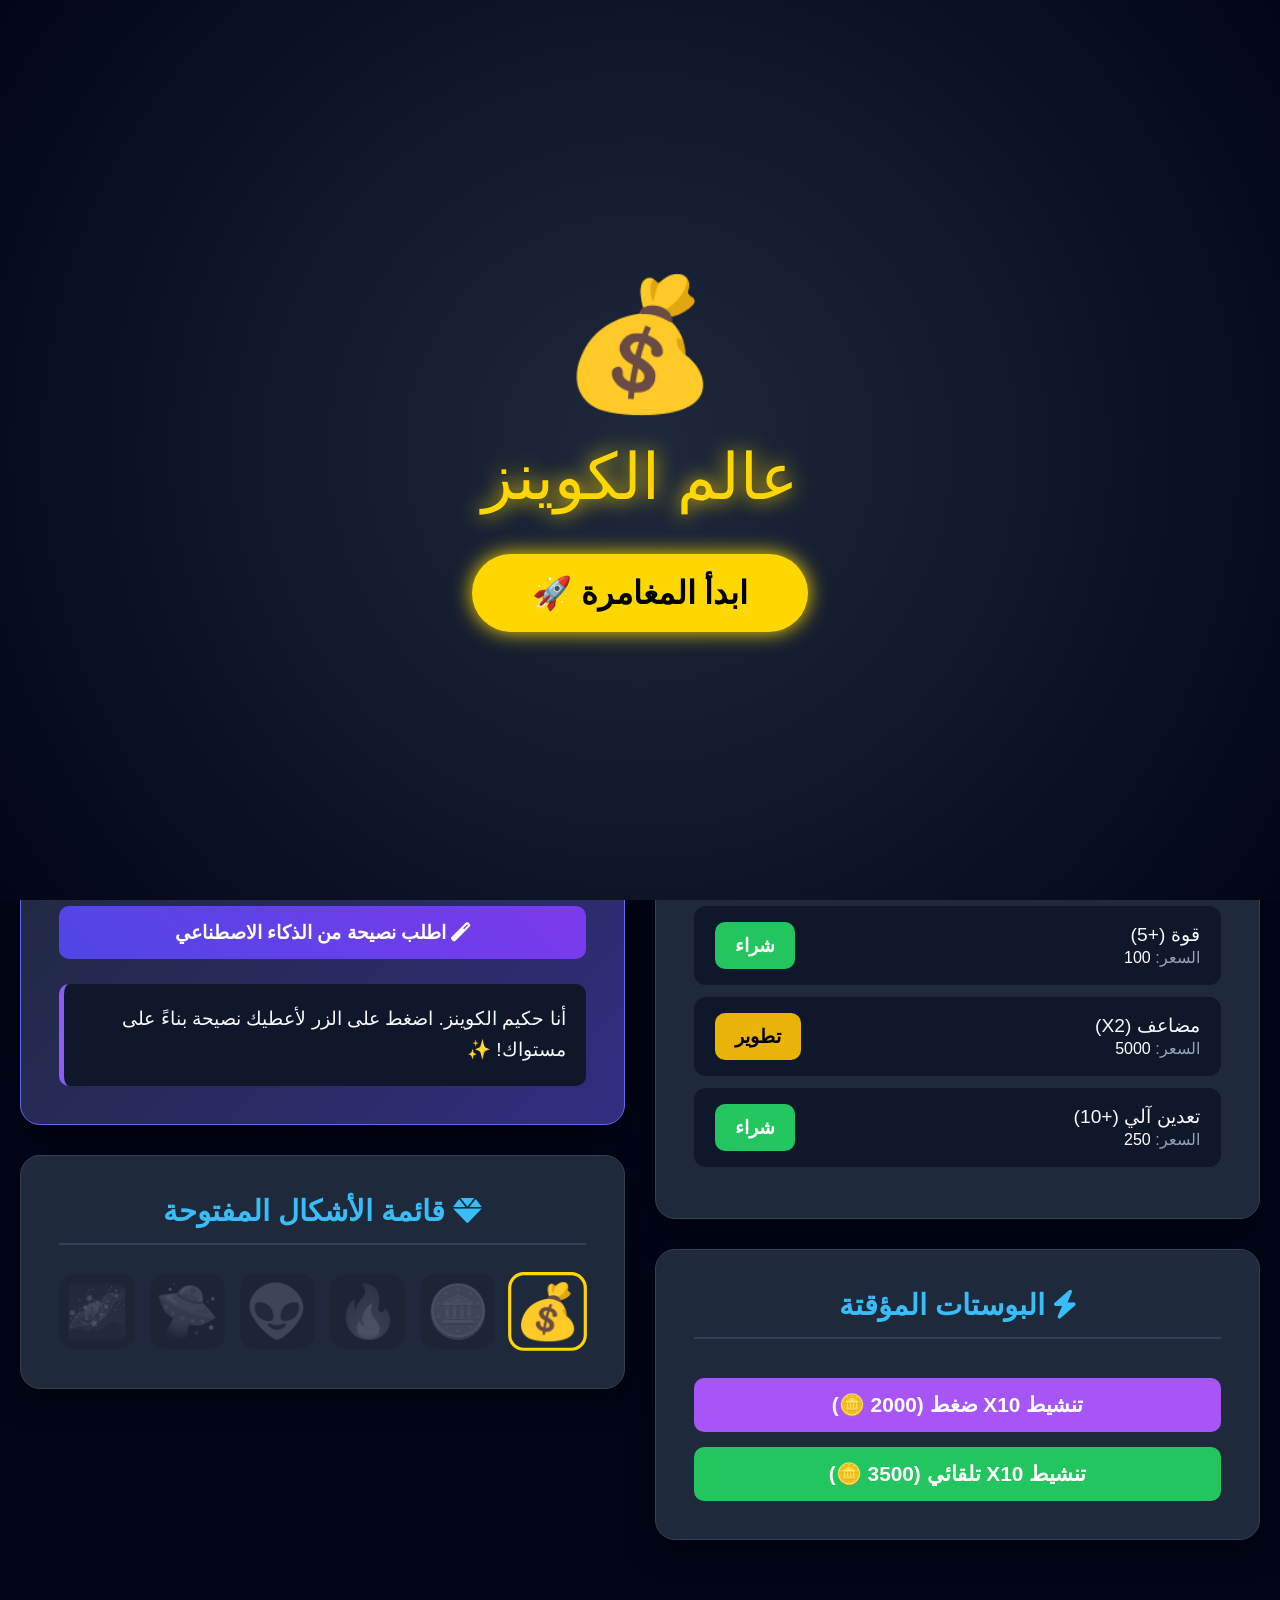
==== commit 9781e0ad: "Update index.html" ====
--- a/index.html
+++ b/index.html
@@ -2,8 +2,9 @@
 <html lang="ar" dir="rtl">
 <head>
     <meta charset="UTF-8">
-    <meta name="viewport" content="width=device-width, initial-scale=1.0">
-    <title>عالم الكوينز | تحديث السرعة القصوى</title>
+    <meta name="viewport" content="width=device-width, initial-scale=1.0, maximum-scale=1.0, user-scalable=no">
+    <title>عالم الكوينز</title>
+    <link rel="stylesheet" href="https://cdnjs.cloudflare.com/ajax/libs/font-awesome/6.0.0/css/all.min.css">
     <style>
         :root {
             --primary-color: #ffd700;
@@ -11,6 +12,8 @@
             --card-bg: #1e293b;
             --accent: #38bdf8;
             --special: #f43f5e;
+            --boost-manual: #a855f7;
+            --boost-auto: #22c55e;
             --text-light: #f8fafc;
         }
 
@@ -21,278 +24,254 @@
             display: flex;
             flex-direction: column;
             align-items: center;
-            padding: 20px 20px 80px 20px;
+            padding: 20px 20px 100px 20px;
             margin: 0;
             user-select: none;
+            -webkit-user-select: none;
+            touch-action: manipulation;
             min-height: 100vh;
             overflow-x: hidden;
         }
 
-        .ad-container {
-            width: 100%; max-width: 728px; height: 90px; background: #0f172a;
-            border: 1px dashed #475569; display: flex; align-items: center;
-            justify-content: center; color: #64748b; margin-bottom: 20px; border-radius: 10px;
-        }
-
-        .header { width: 100%; max-width: 800px; text-align: center; }
-        .player-info { display: flex; justify-content: space-between; align-items: center; margin-bottom: 10px; }
-        #coin-count { font-size: 4rem; color: var(--primary-color); text-shadow: 0 0 20px gold; margin: 10px 0; transition: transform 0.1s; }
-        .exp-container { background: #334155; height: 12px; border-radius: 6px; overflow: hidden; margin: 10px 0; }
-        #exp-fill { height: 100%; width: 0%; background: linear-gradient(90deg, #38bdf8, #818cf8); transition: 0.3s; }
-
-        .game-area { position: relative; margin: 20px 0 40px; }
+        /* شاشة الدخول */
+        #splash-screen {
+            position: fixed; top: 0; left: 0; width: 100%; height: 100%;
+            background: radial-gradient(circle, #1e293b, #020617);
+            z-index: 9999; display: flex; flex-direction: column;
+            align-items: center; justify-content: center; transition: 0.8s;
+        }
+        .splash-logo { font-size: clamp(5rem, 15vw, 8rem); margin-bottom: 20px; animation: bounce 2s infinite; }
+        .splash-title { font-size: clamp(2rem, 6vw, 4rem); color: var(--primary-color); text-shadow: 0 0 20px gold; margin-bottom: 40px; text-align: center;}
+        .start-btn { background: var(--primary-color); color: #000; border: none; padding: 20px 60px; border-radius: 50px; font-size: clamp(1.2rem, 3vw, 2rem); font-weight: bold; cursor: pointer; box-shadow: 0 0 20px var(--primary-color); transition: 0.3s; }
+        .start-btn:hover { transform: scale(1.05); }
+
+        @keyframes bounce { 0%, 100% { transform: translateY(0); } 50% { transform: translateY(-20px); } }
+
+        /* الواجهة العلوية */
+        .header { width: 100%; max-width: 1200px; text-align: center; }
+        .player-info { display: flex; justify-content: space-between; align-items: center; margin-bottom: 10px; font-size: clamp(1rem, 2vw, 1.5rem); }
+        
+        /* تكبير العداد ليتناسب مع الشاشة */
+        #coin-count { font-size: clamp(4rem, 10vw, 8rem); color: var(--primary-color); text-shadow: 0 0 30px gold; margin: 15px 0; font-weight: 800; line-height: 1; }
+        
+        .progress-container { background: #334155; height: 15px; border-radius: 8px; overflow: hidden; margin: 15px 0; position: relative; }
+        #exp-fill { height: 100%; width: 0%; background: linear-gradient(90deg, var(--accent), #818cf8); transition: 0.3s; }
+        .bonus-tracker { background: rgba(255, 215, 0, 0.1); border: 1px solid var(--primary-color); padding: 8px 25px; border-radius: 20px; font-size: clamp(0.9rem, 2vw, 1.2rem); display: inline-block; margin-top: 10px; }
+
+        /* منطقة اللعب */
+        .game-area { position: relative; margin: 60px 0; display: flex; justify-content: center; width: 100%; }
+        
+        /* تكبير العملة بشكل ديناميكي */
         .coin-btn {
-            width: 180px; height: 180px; border-radius: 50%; cursor: pointer;
-            font-size: 5rem; display: flex; align-items: center; justify-content: center;
-            transition: transform 0.1s; border: 8px solid #b38f00;
+            width: clamp(200px, 35vw, 380px);
+            height: clamp(200px, 35vw, 380px);
+            border-radius: 50%; cursor: pointer;
+            font-size: clamp(6rem, 15vw, 12rem); 
+            display: flex; align-items: center; justify-content: center;
+            transition: 0.1s; border: clamp(8px, 1.5vw, 15px) solid #b38f00;
             background: radial-gradient(circle, #ffde33, #e6b800);
-            box-shadow: 0 12px 0 #997a00; z-index: 10; position: relative;
-            outline: none; -webkit-tap-highlight-color: transparent;
-        }
-        .coin-btn:active { transform: translateY(8px) scale(0.95); box-shadow: 0 4px 0 #997a00; }
-
-        .particle {
-            position: fixed; pointer-events: none; font-weight: bold; font-size: 1.2rem;
-            color: var(--primary-color); text-shadow: 1px 1px 5px black;
-            animation: floatUp 0.6s ease-out forwards; z-index: 1000;
-        }
-        @keyframes floatUp {
-            0% { opacity: 1; transform: translate(-50%, -50%) scale(1); }
-            100% { opacity: 0; transform: translate(calc(-50% + var(--x)), calc(-50% + var(--y))) scale(1.3); }
-        }
-
-        .main-layout { display: flex; flex-wrap: wrap; gap: 20px; width: 100%; max-width: 1200px; justify-content: center; }
-        .column { flex: 1; min-width: 300px; display: flex; flex-direction: column; gap: 20px; }
-        .box { background: var(--card-bg); padding: 20px; border-radius: 15px; border: 1px solid #334155; }
-        h3 { border-bottom: 2px solid #334155; padding-bottom: 10px; text-align: center; color: var(--accent); margin-top: 0; }
-
-        .item { display: flex; justify-content: space-between; align-items: center; background: #0f172a; padding: 12px; border-radius: 10px; margin-bottom: 8px; }
-        .btn { border: none; padding: 8px 12px; border-radius: 6px; cursor: pointer; font-weight: bold; transition: 0.2s; }
-        .buy { background: #22c55e; color: white; }
-        .buy:disabled { background: #475569; cursor: not-allowed; opacity: 0.7; }
-
-        .skin-grid { display: grid; grid-template-columns: repeat(4, 1fr); gap: 10px; }
-        .skin-unit { aspect-ratio: 1; background: #0f172a; border-radius: 8px; display: flex; align-items: center; justify-content: center; cursor: pointer; font-size: 2rem; border: 2px solid transparent; }
-        .skin-unit.active { border-color: var(--accent); background: #1e293b; }
-        .skin-unit.locked { opacity: 0.3; filter: grayscale(1); cursor: not-allowed; }
-
-        footer { position: fixed; bottom: 0; left: 0; width: 100%; background: #0f172a; padding: 15px 0; border-top: 1px solid #334155; text-align: center; z-index: 100; }
-        .footer-links { display: flex; justify-content: center; gap: 15px; flex-wrap: wrap; padding: 0 10px; }
-        .footer-links span { color: #94a3b8; cursor: pointer; font-size: 0.9rem; text-decoration: underline; }
-
-        .modal-overlay { display: none; position: fixed; top: 0; left: 0; width: 100%; height: 100%; background: rgba(0,0,0,0.85); z-index: 2000; justify-content: center; align-items: center; }
-        .modal-box { background: var(--card-bg); padding: 30px; border-radius: 15px; border: 1px solid var(--accent); width: 90%; max-width: 600px; max-height: 80vh; overflow-y: auto; text-align: right; }
-        .close-modal-btn { background: #ef4444; color: white; border: none; padding: 10px 20px; border-radius: 8px; cursor: pointer; width: 100%; margin-top: 20px; font-weight: bold; }
+            box-shadow: 0 clamp(10px, 2vw, 20px) 0 #997a00; outline: none; -webkit-tap-highlight-color: transparent;
+            touch-action: manipulation;
+        }
+        .coin-btn:active { transform: translateY(10px) scale(0.95); box-shadow: 0 5px 0 #997a00; }
+
+        .boost-timers { position: absolute; top: -60px; width: 100%; display: flex; justify-content: center; gap: 15px; }
+        .timer-tag { padding: 8px 18px; border-radius: 15px; font-size: clamp(0.8rem, 2vw, 1.2rem); font-weight: bold; display: none; }
+
+        /* الشبكة الرئيسية - توسيع المساحة */
+        .main-layout { display: flex; flex-wrap: wrap; gap: 30px; width: 100%; max-width: 1400px; justify-content: center; }
+        .column { flex: 1; min-width: 320px; display: flex; flex-direction: column; gap: 30px; }
         
-        #save-notification { position: fixed; bottom: 80px; right: 20px; background: #22c55e; color: white; padding: 10px 20px; border-radius: 8px; opacity: 0; transition: 0.5s; z-index: 1000; pointer-events: none;}
+        /* تكبير البطاقات ومحتوياتها */
+        .box { background: var(--card-bg); padding: clamp(20px, 3vw, 40px); border-radius: 20px; border: 1px solid #334155; box-shadow: 0 10px 30px rgba(0,0,0,0.5); }
+        h3 { border-bottom: 2px solid #334155; padding-bottom: 15px; text-align: center; color: var(--accent); margin-top: 0; font-size: clamp(1.2rem, 2.5vw, 1.8rem); }
+
+        .item { display: flex; justify-content: space-between; align-items: center; background: #0f172a; padding: 15px 20px; border-radius: 12px; margin-bottom: 12px; border: 1px solid transparent; transition: 0.3s; font-size: clamp(1rem, 1.5vw, 1.2rem); }
+        .btn { border: none; padding: 12px 20px; border-radius: 10px; cursor: pointer; font-weight: bold; font-size: clamp(1rem, 1.5vw, 1.2rem); transition: 0.2s; color: white; }
+        .buy { background: #22c55e; }
+        .buy:disabled { background: #475569; cursor: not-allowed; opacity: 0.5; }
+        .boost-btn { background: var(--boost-manual); width: 100%; margin-top: 10px; padding: 15px; font-size: clamp(1rem, 2vw, 1.3rem); }
+
+        /* الذكاء الاصطناعي */
+        .ai-box { background: linear-gradient(135deg, #1e293b, #312e81); border: 1px solid #6366f1; }
+        .ai-btn { background: linear-gradient(45deg, #4f46e5, #7c3aed); width: 100%; margin-bottom: 10px; padding: 15px; font-size: clamp(1rem, 2vw, 1.2rem); }
+        .ai-response-area { background: #0f172a; padding: 20px; border-radius: 10px; margin-top: 15px; font-size: clamp(1rem, 1.8vw, 1.2rem); border-left: 5px solid #8b5cf6; min-height: 60px; line-height: 1.6; }
+
+        /* الأشكال */
+        #skin-grid { display: grid; grid-template-columns: repeat(auto-fit, minmax(70px, 1fr)); gap: 15px; width: 100%; }
+        .skin-unit { aspect-ratio: 1; background: #0f172a; border-radius: 15px; display: flex; align-items: center; justify-content: center; cursor: pointer; font-size: clamp(2rem, 4vw, 3.5rem); border: 3px solid transparent; transition: 0.2s; }
+        .skin-unit.active { border-color: var(--primary-color); background: #1e293b; transform: scale(1.05); }
+        .skin-unit.locked { opacity: 0.2; filter: grayscale(1); cursor: not-allowed; }
+
+        /* النوافذ المنبثقة */
+        .modal { display: none; position: fixed; top: 0; left: 0; width: 100%; height: 100%; background: rgba(0,0,0,0.85); z-index: 2000; justify-content: center; align-items: center; padding: 20px; }
+        .modal-content { background: var(--card-bg); padding: 40px; border-radius: 20px; border: 1px solid var(--accent); width: 100%; max-width: 500px; text-align: center; font-size: 1.1rem; }
+        .modal-btn-close { background: #ef4444; color: white; border: none; padding: 15px 20px; border-radius: 10px; cursor: pointer; width: 100%; margin-top: 20px; font-weight: bold; font-size: 1.2rem;}
+        .social-btn { display: block; width: 100%; padding: 15px; margin-bottom: 15px; border-radius: 10px; text-decoration: none; font-weight: bold; color: white; text-align: center; font-size: 1.2rem;}
+
+        /* الفوتر */
+        footer { position: fixed; bottom: 0; left: 0; width: 100%; background: #0f172a; padding: 20px 0; border-top: 1px solid #334155; text-align: center; z-index: 100; }
+        .footer-links span { color: #94a3b8; cursor: pointer; font-size: clamp(0.9rem, 1.5vw, 1.1rem); margin: 0 15px; text-decoration: underline; transition: 0.2s; }
+        .footer-links span:hover { color: var(--primary-color); }
+
+        /* تأثير النقر */
+        .particle { position: fixed; pointer-events: none; font-weight: bold; font-size: clamp(1.5rem, 3vw, 2.5rem); color: var(--primary-color); animation: floatUp 0.8s ease-out forwards; z-index: 1000; text-shadow: 0 0 10px rgba(0,0,0,0.8); }
+        @keyframes floatUp { 0% { opacity: 1; transform: translate(-50%, -50%); } 100% { opacity: 0; transform: translate(calc(-50% + var(--x)), calc(-50% + var(--y))); } }
     </style>
 </head>
 <body>
 
-    <div id="save-notification">تم الحفظ ✓</div>
-
-    <div id="name-modal" class="modal-overlay">
-        <div class="modal-box" style="text-align: center; max-width: 400px;">
-            <h2>عالم الكوينز</h2>
-            <input type="text" id="player-name-input" placeholder="اسمك المستعار..." maxlength="12" style="width:100%; padding:10px; margin-bottom:15px; border-radius:5px; border:1px solid #334155; background:#0f172a; color:white; text-align:center;">
-            <button class="btn buy" style="width: 100%; padding: 12px;" onclick="saveName()">ابدأ اللعب</button>
-        </div>
-    </div>
-
-    <div id="info-modal" class="modal-overlay">
-        <div class="modal-box">
-            <h2 id="info-title">العنوان</h2>
-            <div id="info-content">المحتوى...</div>
-            <button class="close-modal-btn" onclick="closeInfoModal()">إغلاق</button>
-        </div>
-    </div>
-
-    <div class="ad-container"><small>مساحة إعلانية Google AdSense</small></div>
+    <!-- شاشة الدخول -->
+    <div id="splash-screen">
+        <div class="splash-logo">💰</div>
+        <div class="splash-title">عالم الكوينز</div>
+        <button class="start-btn" onclick="hideSplash()">ابدأ المغامرة 🚀</button>
+    </div>
+
+    <!-- النوافذ المنبثقة -->
+    <div id="about-modal" class="modal"><div class="modal-content"><h3>عن عالم الكوينز</h3><p style="line-height: 1.8;">لعبة كليكر سعودية متطورة تهدف لجمع الثروة الرقمية وتطوير المفاعلات. العب بذكاء وتصدر القائمة!</p><button class="modal-btn-close" onclick="closeM('about-modal')">إغلاق</button></div></div>
+    <div id="privacy-modal" class="modal"><div class="modal-content"><h3>الخصوصية</h3><p style="line-height: 1.8;">جميع بياناتك وتقدمك في اللعبة تحفظ في متصفحك المحلي (Local Storage) الخاص بك فقط. نحن لا نطلع عليها أو نجمعها.</p><button class="modal-btn-close" onclick="closeM('privacy-modal')">إغلاق</button></div></div>
+    <div id="support-modal" class="modal">
+        <div class="modal-content">
+            <h3 style="margin-bottom: 25px;">الدعم الفني</h3>
+            <a href="https://x.com/meshdevgame12" target="_blank" class="social-btn" style="background:#000;"><i class="fab fa-x-twitter"></i> إكس @meshdevgame12</a>
+            <a href="https://www.tiktok.com/@meshdevgaming" target="_blank" class="social-btn" style="background:#fe2c55;"><i class="fab fa-tiktok"></i> تيك توك meshdevgaming</a>
+            <button class="modal-btn-close" onclick="closeM('support-modal')">إغلاق</button>
+        </div>
+    </div>
+    <div id="stats-modal" class="modal">
+        <div class="modal-content">
+            <h3 style="margin-bottom: 20px;">إحصائياتك 📊</h3>
+            <div id="stats-body" style="text-align: right; line-height: 2.5; font-size: 1.2rem;">
+                <p><i class="fas fa-mouse-pointer" style="color:var(--accent)"></i> إجمالي الضغطات: <span id="m-stat-clicks" style="font-weight:bold;">0</span></p>
+                <p><i class="fas fa-coins" style="color:var(--primary-color)"></i> إجمالي الكوينز: <span id="m-stat-total-coins" style="font-weight:bold;">0</span></p>
+                <p><i class="fas fa-clock" style="color:var(--boost-auto)"></i> وقت اللعب: <span id="m-stat-time" style="font-weight:bold;">0</span> دقيقة</p>
+            </div>
+            <button class="modal-btn-close" onclick="closeM('stats-modal')">إغلاق</button>
+        </div>
+    </div>
+
+    <div id="save-notification" style="position: fixed; bottom: 100px; right: 20px; background: #22c55e; color: white; padding: 15px 25px; border-radius: 10px; font-size: 1.1rem; opacity: 0; transition: 0.5s; z-index: 1000;">تم الحفظ بنجاح ✓</div>
 
     <div class="header">
-        <div class="player-info">
-            <div>مستوى <span id="lvl">1</span></div>
-            <div id="player-name-display">اللاعب</div>
-        </div>
-        <div class="exp-container"><div id="exp-fill"></div></div>
+        <div class="player-info"><div><i class="fas fa-trophy"></i> مستوى <span id="lvl">1</span></div><div id="player-name-display" style="color:var(--accent);">الأسطورة</div></div>
+        <div class="progress-container"><div id="exp-fill"></div></div>
         <div id="coin-count">0</div>
-        <p style="color: #64748b; font-size: 0.9rem;">قوة الضغطة: <span id="stat-power">6</span> | سرعة التلقائي: <span id="stat-speed">1.0</span>ث</p>
+        <div class="bonus-tracker">بونص الـ 10,000: <span id="click-bonus-counter">0</span> / 10,000</div>
     </div>
 
     <div class="game-area">
+        <div class="boost-timers">
+            <div id="timer-manual" class="timer-tag" style="background:var(--boost-manual);">X10 ضغط: <span id="t-m-val">30</span>ث</div>
+            <div id="timer-auto" class="timer-tag" style="background:var(--boost-auto);">X10 تلقائي: <span id="t-a-val">40</span>ث</div>
+        </div>
         <button class="coin-btn" id="coin" onclick="handleMine(event)">💰</button>
     </div>
 
     <div class="main-layout">
         <div class="column">
             <div class="box">
-                <h3>ترقيات النظام</h3>
-                <div class="item">
-                    <div>قوة الضغطة (+2)<br><small>السعر: <span id="c1">50</span></small></div>
-                    <button class="btn buy" id="b1" onclick="upgradeClick()">تطوير</button>
-                </div>
-                <div class="item">
-                    <div>تعدين آلي (+5)<br><small>السعر: <span id="c2">150</span></small></div>
-                    <button class="btn buy" id="b2" onclick="upgradeAuto()">تطوير</button>
-                </div>
-                <div class="item" style="border: 1px solid var(--accent);">
-                    <div>سرعة التلقائي (أسرع 10%)<br><small>السعر: <span id="c-speed">1000</span></small></div>
-                    <button class="btn buy" id="b-speed" onclick="upgradeSpeed()" style="background:var(--accent)">تسريع</button>
-                </div>
-            </div>
-        </div>
-
+                <h3><i class="fas fa-arrow-up"></i> الترقيات اللانهائية</h3>
+                <div class="item"><div>قوة (+5)<br><small style="color:#94a3b8">السعر: <span id="p1" style="color:white">100</span></small></div><button class="btn buy" id="b1" onclick="buyPlus5()">شراء</button></div>
+                <div class="item"><div>مضاعف (X2)<br><small style="color:#94a3b8">السعر: <span id="p2" style="color:white">5000</span></small></div><button class="btn buy" id="b2" onclick="buyMult2()" style="background:#eab308; color:#000;">تطوير</button></div>
+                <div class="item"><div>تعدين آلي (+10)<br><small style="color:#94a3b8">السعر: <span id="p3" style="color:white">250</span></small></div><button class="btn buy" id="b3" onclick="buyAuto()">شراء</button></div>
+            </div>
+            <div class="box">
+                <h3><i class="fas fa-bolt"></i> البوستات المؤقتة</h3>
+                <button class="btn boost-btn" id="b-boost-m" onclick="startManualBoost()">تنشيط X10 ضغط (2000 🪙)</button>
+                <button class="btn boost-btn" id="b-boost-a" onclick="startAutoBoost()" style="background:var(--boost-auto); margin-top:15px">تنشيط X10 تلقائي (3500 🪙)</button>
+            </div>
+        </div>
         <div class="column">
+            <div class="box ai-box">
+                <h3><i class="fas fa-brain"></i> المستشار الذكي ✨</h3>
+                <button class="btn ai-btn" onclick="getAIAdvice()"><i class="fas fa-magic"></i> اطلب نصيحة من الذكاء الاصطناعي</button>
+                <div class="ai-response-area" id="ai-response-box">أنا حكيم الكوينز. اضغط على الزر لأعطيك نصيحة بناءً على مستواك! ✨</div>
+            </div>
             <div class="box">
-                <h3>الأشكال (Skins)</h3>
-                <div class="skin-grid" id="skin-grid"></div>
-            </div>
-            <div class="box">
-                <h3>لوحة الصدارة</h3>
-                <div id="leaderboard"></div>
+                <h3><i class="fas fa-gem"></i> قائمة الأشكال المفتوحة</h3>
+                <div id="skin-grid"></div>
             </div>
         </div>
     </div>
 
     <footer>
         <div class="footer-links">
-            <span onclick="openPage('about_game')">عن اللعبة</span>
-            <span onclick="openPage('privacy')">الخصوصية</span>
-            <span onclick="openPage('contact')">خدمة العملاء</span>
+            <span onclick="updateStatsModal(); openM('stats-modal')"><i class="fas fa-chart-bar"></i> إحصائياتي</span>
+            <span onclick="openM('about-modal')"><i class="fas fa-info-circle"></i> عن اللعبة</span>
+            <span onclick="openM('privacy-modal')"><i class="fas fa-user-shield"></i> الخصوصية</span>
+            <span onclick="openM('support-modal')"><i class="fas fa-headset"></i> الدعم الفني</span>
         </div>
     </footer>
 
     <script>
-        const audioCtx = new (window.AudioContext || window.webkitAudioContext)();
-        function playSynth(freq, type, duration, vol) {
-            try {
-                if (audioCtx.state === 'suspended') audioCtx.resume();
-                const osc = audioCtx.createOscillator();
-                const gain = audioCtx.createGain();
-                osc.type = type; osc.frequency.setValueAtTime(freq, audioCtx.currentTime);
-                gain.gain.setValueAtTime(vol, audioCtx.currentTime);
-                gain.gain.exponentialRampToValueAtTime(0.01, audioCtx.currentTime + duration);
-                osc.connect(gain); gain.connect(audioCtx.destination);
-                osc.start(); osc.stop(audioCtx.currentTime + duration);
-            } catch(e) {}
-        }
-        const sounds = {
-            click: () => playSynth(600, 'sine', 0.1, 0.1),
-            buy: () => playSynth(400, 'triangle', 0.2, 0.1),
-            lvl: () => playSynth(800, 'sine', 0.5, 0.2)
-        };
-
-        let gameData = { 
-            name: "", coins: 0, clickPower: 6, autoRate: 0, 
-            autoSpeed: 1000, // سرعة التلقائي بالميلي ثانية
-            level: 1, exp: 0, expNext: 100, 
-            pClick: 50, pAuto: 150, pSpeed: 1000, currentSkin: 0 
-        };
-
-        const skins = [
-            {i: "💰", l: 1, c: "#ffde33", b: "#b38f00"}, {i: "🪙", l: 3, c: "#cbd5e1", b: "#64748b"},
-            {i: "🔥", l: 5, c: "#f97316", b: "#9a3412"}, {i: "🧊", l: 10, c: "#38bdf8", b: "#0369a1"},
-            {i: "💎", l: 20, c: "#a5f3fc", b: "#0ea5e9"}, {i: "🛸", l: 30, c: "#4ade80", b: "#166534"}
-        ];
-
-        let autoTimer;
-
-        function startAutoClicker() {
-            if (autoTimer) clearInterval(autoTimer);
-            autoTimer = setInterval(() => {
-                if (gameData.autoRate > 0) {
-                    gameData.coins += gameData.autoRate;
-                    gainExp(gameData.autoRate * 0.1);
-                    // تأثير بصري خفيف للتلقائي
-                    createParticle(null, null, gameData.autoRate, true);
-                    updateUI();
-                }
-            }, gameData.autoSpeed);
-        }
+        const apiKey = ""; // Gemini API Key
+        let gameData = { coins: 0, baseClickPower: 6, autoRate: 0, level: 1, exp: 0, expNext: 100, pPlus5: 100, pMult2: 5000, pAuto: 250, currentSkin: 0, totalClicks: 0, bonusCounter: 0, totalCoinsEarned: 0, playTimeSeconds: 0 };
+        let boosts = { manual: 0, auto: 0 };
+        const skins = [{i:"💰",l:1,c:"#ffde33",b:"#b38f00"},{i:"🪙",l:3,c:"#cbd5e1",b:"#64748b"},{i:"🔥",l:5,c:"#f97316",b:"#9a3412"},{i:"👽",l:10,c:"#4ade80",b:"#166534"},{i:"🛸",l:15,c:"#a855f7",b:"#6b21a8"},{i:"🌌",l:30,c:"#000000",b:"#4c1d95"}];
+
+        function hideSplash() { document.getElementById('splash-screen').style.opacity = '0'; setTimeout(() => document.getElementById('splash-screen').style.display = 'none', 800); }
+        function openM(id) { document.getElementById(id).style.display = 'flex'; }
+        function closeM(id) { document.getElementById(id).style.display = 'none'; }
 
         function handleMine(e) {
-            sounds.click();
-            gameData.coins += gameData.clickPower;
-            gainExp(gameData.clickPower);
-            createParticle(e.clientX, e.clientY, gameData.clickPower, false);
+            let p = gameData.baseClickPower * (boosts.manual > 0 ? 10 : 1);
+            gameData.coins += p; gameData.totalCoinsEarned += p; gameData.totalClicks++; gameData.bonusCounter++;
+            gainExp(p); createParticle(e.clientX, e.clientY, p);
+            
+            if(gameData.bonusCounter >= 10000) { 
+                gameData.coins += 50000; gameData.totalCoinsEarned += 50000; gameData.bonusCounter = 0; 
+                document.getElementById('ai-response-box').innerHTML = "<strong>🎊 بونص أسطوري!</strong><br>ربحت 50,000 كوين لإكمالك 10,000 ضغطة!";
+            }
             updateUI();
         }
 
-        function createParticle(x, y, amount, isAuto) {
-            const btn = document.getElementById('coin');
-            const rect = btn.getBoundingClientRect();
-            if (!x) x = rect.left + rect.width / 2;
-            if (!y) y = rect.top + rect.height / 2;
-
-            const p = document.createElement('div');
-            p.className = 'particle';
-            p.innerText = `+${Math.floor(amount)}`;
-            p.style.left = x + 'px';
-            p.style.top = y + 'px';
-            p.style.color = isAuto ? '#38bdf8' : 'var(--primary-color)';
-            
-            p.style.setProperty('--x', ((Math.random() - 0.5) * 100) + 'px');
-            p.style.setProperty('--y', (-100 - Math.random() * 50) + 'px');
-            
-            document.body.appendChild(p);
-            setTimeout(() => p.remove(), 600);
+        function createParticle(x, y, amt) {
+            const p = document.createElement('div'); p.className = 'particle'; p.innerText = `+${Math.floor(amt).toLocaleString()}`;
+            p.style.left = x + 'px'; p.style.top = y + 'px';
+            p.style.setProperty('--x', (Math.random() - 0.5) * 300 + 'px');
+            p.style.setProperty('--y', (-150 - Math.random() * 200) + 'px');
+            document.body.appendChild(p); setTimeout(() => p.remove(), 800);
         }
 
         function gainExp(amt) {
             gameData.exp += amt;
-            if (gameData.exp >= gameData.expNext) {
-                gameData.level++; gameData.exp = 0; gameData.expNext *= 1.8;
-                sounds.lvl(); renderSkins(); updateUI();
+            if(gameData.exp >= gameData.expNext) { 
+                gameData.level++; gameData.exp = 0; gameData.expNext = Math.floor(gameData.expNext * 1.8); 
+                renderSkins(); 
             }
         }
 
-        function upgradeClick() {
-            if(gameData.coins >= gameData.pClick) {
-                gameData.coins -= gameData.pClick; gameData.clickPower += 2; 
-                gameData.pClick = Math.floor(gameData.pClick * 1.5); sounds.buy(); updateUI();
-            }
-        }
-
-        function upgradeAuto() {
-            if(gameData.coins >= gameData.pAuto) {
-                gameData.coins -= gameData.pAuto; gameData.autoRate += 5; 
-                gameData.pAuto = Math.floor(gameData.pAuto * 1.6); sounds.buy(); updateUI();
-            }
-        }
-
-        function upgradeSpeed() {
-            if(gameData.coins >= gameData.pSpeed && gameData.autoSpeed > 100) {
-                gameData.coins -= gameData.pSpeed;
-                gameData.autoSpeed = Math.max(100, gameData.autoSpeed - 100); // تقليل وقت الانتظار (تسريع)
-                gameData.pSpeed = Math.floor(gameData.pSpeed * 2);
-                sounds.buy();
-                startAutoClicker(); // إعادة تشغيل التايمر بالسرعة الجديدة
-                updateUI();
-            }
-        }
+        function buyPlus5() { if(gameData.coins >= gameData.pPlus5) { gameData.coins -= gameData.pPlus5; gameData.baseClickPower += 5; gameData.pPlus5 = Math.floor(gameData.pPlus5 * 1.5); updateUI(); } }
+        function buyMult2() { if(gameData.coins >= gameData.pMult2) { gameData.coins -= gameData.pMult2; gameData.baseClickPower *= 2; gameData.pMult2 = Math.floor(gameData.pMult2 * 3); updateUI(); } }
+        function buyAuto() { if(gameData.coins >= gameData.pAuto) { gameData.coins -= gameData.pAuto; gameData.autoRate += 10; gameData.pAuto = Math.floor(gameData.pAuto * 1.6); updateUI(); } }
+        function startManualBoost() { if(gameData.coins >= 2000 && boosts.manual <= 0) { gameData.coins -= 2000; boosts.manual = 30; document.getElementById('timer-manual').style.display = 'block'; updateUI(); } }
+        function startAutoBoost() { if(gameData.coins >= 3500 && boosts.auto <= 0) { gameData.coins -= 3500; boosts.auto = 40; document.getElementById('timer-auto').style.display = 'block'; updateUI(); } }
 
         function updateUI() {
-            document.getElementById('coin-count').innerText = Math.floor(gameData.coins);
-            document.getElementById('lvl').innerText = gameData.level;
+            document.getElementById('coin-count').innerText = Math.floor(gameData.coins).toLocaleString();
+            document.getElementById('lvl').innerText = gameData.level.toLocaleString();
             document.getElementById('exp-fill').style.width = Math.min((gameData.exp/gameData.expNext*100), 100) + "%";
-            document.getElementById('stat-power').innerText = gameData.clickPower;
-            document.getElementById('stat-speed').innerText = (gameData.autoSpeed / 1000).toFixed(1);
-            document.getElementById('c1').innerText = gameData.pClick;
-            document.getElementById('c2').innerText = gameData.pAuto;
-            document.getElementById('c-speed').innerText = gameData.pSpeed;
-            document.getElementById('b1').disabled = gameData.coins < gameData.pClick;
-            document.getElementById('b2').disabled = gameData.coins < gameData.pAuto;
-            document.getElementById('b-speed').disabled = gameData.coins < gameData.pSpeed || gameData.autoSpeed <= 100;
+            document.getElementById('click-bonus-counter').innerText = gameData.bonusCounter.toLocaleString();
+            document.getElementById('p1').innerText = gameData.pPlus5.toLocaleString();
+            document.getElementById('p2').innerText = gameData.pMult2.toLocaleString();
+            document.getElementById('p3').innerText = gameData.pAuto.toLocaleString();
+            document.getElementById('b1').disabled = gameData.coins < gameData.pPlus5;
+            document.getElementById('b2').disabled = gameData.coins < gameData.pMult2;
+            document.getElementById('b3').disabled = gameData.coins < gameData.pAuto;
             renderSkins();
         }
 
         function renderSkins() {
-            const grid = document.getElementById('skin-grid'); grid.innerHTML = '';
+            const grid = document.getElementById('skin-grid');
+            if(!grid) return;
+            grid.innerHTML = '';
             skins.forEach((s, i) => {
-                const div = document.createElement('div'); const locked = gameData.level < s.l;
+                const div = document.createElement('div');
+                const locked = gameData.level < s.l;
                 div.className = `skin-unit ${locked ? 'locked' : ''} ${gameData.currentSkin === i ? 'active' : ''}`;
                 div.innerHTML = s.i;
-                if(!locked) div.onclick = () => { gameData.currentSkin = i; applySkin(i); };
+                if(!locked) div.onclick = () => { gameData.currentSkin = i; applySkin(i); renderSkins(); };
                 grid.appendChild(div);
             });
         }
@@ -300,43 +279,50 @@
         function applySkin(i) {
             const s = skins[i]; const btn = document.getElementById('coin');
             btn.innerHTML = s.i; btn.style.background = `radial-gradient(circle, ${s.c}, ${s.b})`;
-            btn.style.borderColor = s.b; btn.style.boxShadow = `0 12px 0 ${s.b}`;
-        }
-
-        function saveName() {
-            const n = document.getElementById('player-name-input').value.trim();
-            if(n) { gameData.name = n; document.getElementById('player-name-display').innerText = n; document.getElementById('name-modal').style.display = 'none'; startAutoClicker(); save(); }
-        }
-
-        function save() {
-            localStorage.setItem('coinGameSpeedUpdate', JSON.stringify(gameData));
-            const noti = document.getElementById('save-notification'); noti.style.opacity = '1'; setTimeout(() => noti.style.opacity = '0', 2000);
-        }
-
-        function load() {
-            const s = localStorage.getItem('coinGameSpeedUpdate');
+            btn.style.borderColor = s.b;
+        }
+
+        function updateStatsModal() {
+            document.getElementById('m-stat-clicks').innerText = gameData.totalClicks.toLocaleString();
+            document.getElementById('m-stat-total-coins').innerText = Math.floor(gameData.totalCoinsEarned).toLocaleString();
+            document.getElementById('m-stat-time').innerText = Math.floor(gameData.playTimeSeconds / 60).toLocaleString();
+        }
+
+        async function getAIAdvice() {
+            const box = document.getElementById('ai-response-box'); 
+            box.innerHTML = "<span style='color:var(--primary-color)'><i class='fas fa-spinner fa-spin'></i> جاري التفكير...</span>";
+            const prompt = `أنا لاعب في لعبة عالم الكوينز، مستواي ${gameData.level} وعندي ${Math.floor(gameData.coins)} كوينز. أعطني نصيحة سريعة في سطر واحد ومضحكة.`;
+            try {
+                const res = await fetch(`https://generativelanguage.googleapis.com/v1beta/models/gemini-2.0-flash-exp:generateContent?key=${apiKey}`, {
+                    method: 'POST', headers: { 'Content-Type': 'application/json' },
+                    body: JSON.stringify({ contents: [{ parts: [{ text: prompt }] }] })
+                });
+                const data = await res.json();
+                box.innerHTML = `<strong>نصيحة المستشار:</strong><br/>"${data.candidates[0].content.parts[0].text}" ✨`;
+            } catch(e) { box.innerHTML = "المستشار نائم حالياً! جرب لاحقاً ✨"; }
+        }
+
+        setInterval(() => { if(gameData.autoRate > 0) { let r = (gameData.autoRate * (boosts.auto > 0 ? 10 : 1)); gameData.coins += r; gameData.totalCoinsEarned += r; updateUI(); } }, 1000);
+        setInterval(() => {
+            gameData.playTimeSeconds++;
+            if(boosts.manual > 0) { boosts.manual--; document.getElementById('t-m-val').innerText = boosts.manual; if(boosts.manual === 0) document.getElementById('timer-manual').style.display = 'none'; }
+            if(boosts.auto > 0) { boosts.auto--; document.getElementById('t-a-val').innerText = boosts.auto; if(boosts.auto === 0) document.getElementById('timer-auto').style.display = 'none'; }
+        }, 1000);
+
+        function save() { localStorage.setItem('coinSaveFinal_V3', JSON.stringify(gameData)); document.getElementById('save-notification').style.opacity = '1'; setTimeout(() => document.getElementById('save-notification').style.opacity = '0', 2500); }
+        function load() { 
+            const s = localStorage.getItem('coinSaveFinal_V3'); 
             if(s) { 
                 gameData = {...gameData, ...JSON.parse(s)}; 
-                document.getElementById('player-name-display').innerText = gameData.name;
-                startAutoClicker();
-            } else { document.getElementById('name-modal').style.display = 'flex'; }
-        }
-
-        const pages = {
-            'about_game': { t: 'عن اللعبة', c: 'لعبة كليكر سعودية 100% تهدف للوصول لأعلى ليفل وأسرع ضغط تلقائي!' },
-            'privacy': { t: 'الخصوصية', c: 'بياناتك محفوظة في متصفحك فقط. لا نقوم بجمع أي معلومات شخصية.' },
-            'contact': { t: 'الدعم', c: 'راسلني على تيك توك أو إكس لأي اقتراح جديد!' }
-        };
-
-        function openPage(id) {
-            document.getElementById('info-title').innerHTML = pages[id].t;
-            document.getElementById('info-content').innerHTML = pages[id].c;
-            document.getElementById('info-modal').style.display = 'flex';
-        }
-        function closeInfoModal() { document.getElementById('info-modal').style.display = 'none'; }
-
+                if(!gameData.totalCoinsEarned) gameData.totalCoinsEarned = gameData.coins;
+                if(!gameData.playTimeSeconds) gameData.playTimeSeconds = 0;
+                updateUI(); 
+                applySkin(gameData.currentSkin); 
+            } 
+            renderSkins(); 
+        }
         setInterval(save, 10000);
-        window.onload = () => { load(); updateUI(); applySkin(gameData.currentSkin); };
+        window.onload = load;
     </script>
 </body>
 </html>
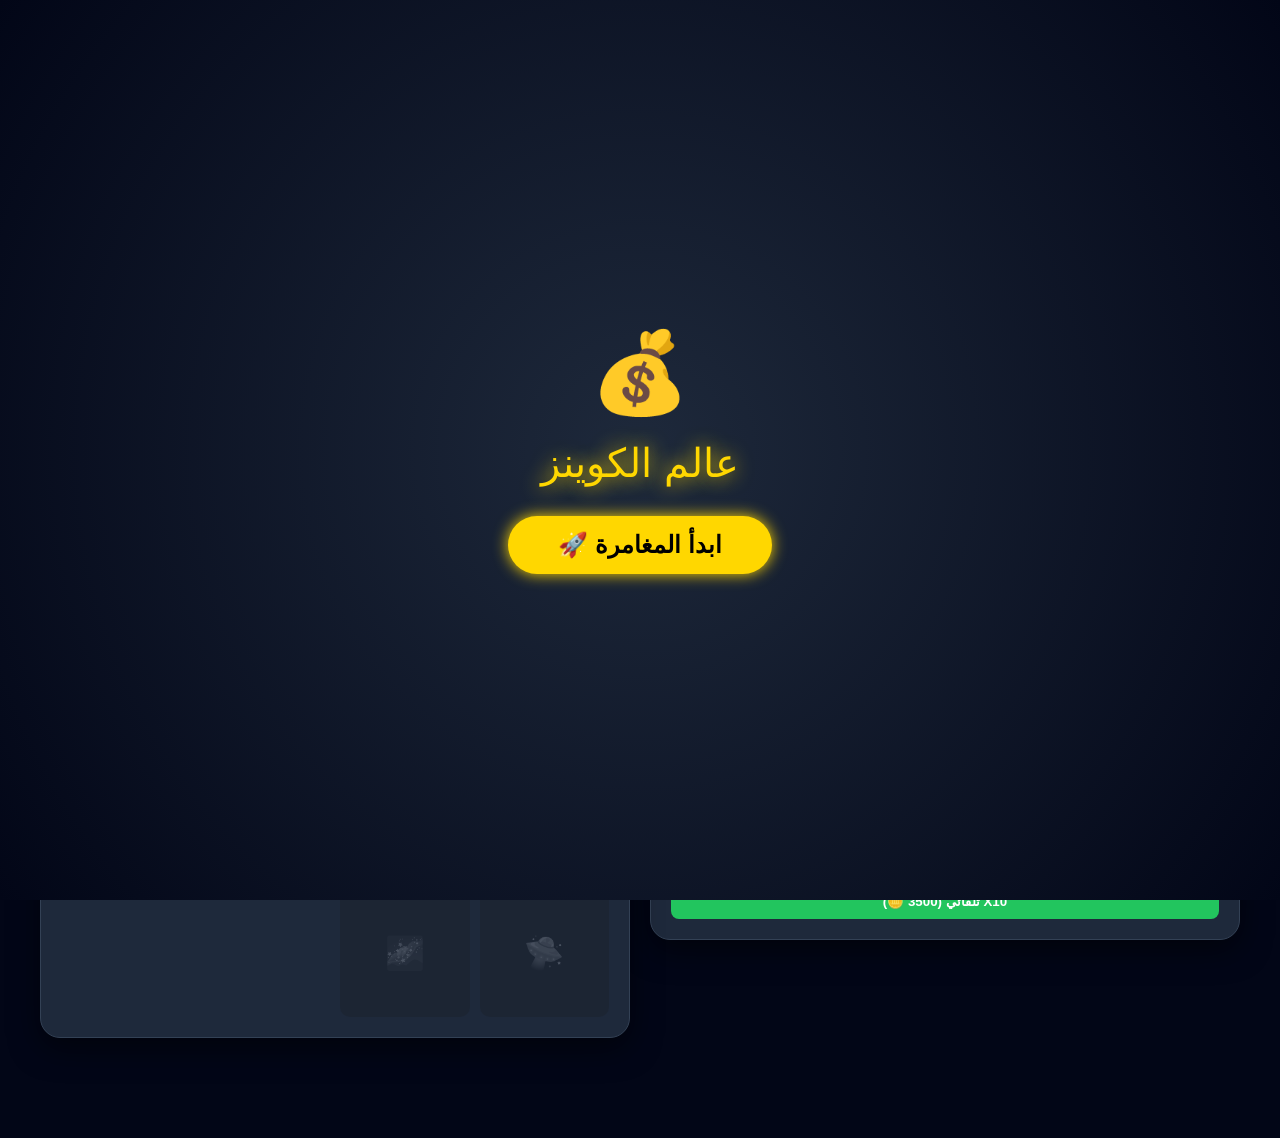
==== commit b6cea5cb: "Update index.html" ====
--- a/index.html
+++ b/index.html
@@ -40,121 +40,107 @@
             z-index: 9999; display: flex; flex-direction: column;
             align-items: center; justify-content: center; transition: 0.8s;
         }
-        .splash-logo { font-size: clamp(5rem, 15vw, 8rem); margin-bottom: 20px; animation: bounce 2s infinite; }
-        .splash-title { font-size: clamp(2rem, 6vw, 4rem); color: var(--primary-color); text-shadow: 0 0 20px gold; margin-bottom: 40px; text-align: center;}
-        .start-btn { background: var(--primary-color); color: #000; border: none; padding: 20px 60px; border-radius: 50px; font-size: clamp(1.2rem, 3vw, 2rem); font-weight: bold; cursor: pointer; box-shadow: 0 0 20px var(--primary-color); transition: 0.3s; }
-        .start-btn:hover { transform: scale(1.05); }
+        .splash-logo { font-size: 5rem; margin-bottom: 20px; animation: bounce 2s infinite; }
+        .splash-title { font-size: 2.5rem; color: var(--primary-color); text-shadow: 0 0 20px gold; margin-bottom: 30px; text-align: center;}
+        .start-btn { background: var(--primary-color); color: #000; border: none; padding: 15px 50px; border-radius: 50px; font-size: 1.5rem; font-weight: bold; cursor: pointer; box-shadow: 0 0 15px var(--primary-color); }
 
         @keyframes bounce { 0%, 100% { transform: translateY(0); } 50% { transform: translateY(-20px); } }
 
         /* الواجهة العلوية */
-        .header { width: 100%; max-width: 1200px; text-align: center; }
-        .player-info { display: flex; justify-content: space-between; align-items: center; margin-bottom: 10px; font-size: clamp(1rem, 2vw, 1.5rem); }
-        
-        /* تكبير العداد ليتناسب مع الشاشة */
-        #coin-count { font-size: clamp(4rem, 10vw, 8rem); color: var(--primary-color); text-shadow: 0 0 30px gold; margin: 15px 0; font-weight: 800; line-height: 1; }
-        
-        .progress-container { background: #334155; height: 15px; border-radius: 8px; overflow: hidden; margin: 15px 0; position: relative; }
+        .header { width: 100%; max-width: 800px; text-align: center; }
+        .player-info { display: flex; justify-content: space-between; align-items: center; margin-bottom: 10px; }
+        #coin-count { font-size: 4rem; color: var(--primary-color); text-shadow: 0 0 25px gold; margin: 10px 0; font-weight: 800; }
+        .progress-container { background: #334155; height: 12px; border-radius: 6px; overflow: hidden; margin: 10px 0; position: relative; }
         #exp-fill { height: 100%; width: 0%; background: linear-gradient(90deg, var(--accent), #818cf8); transition: 0.3s; }
-        .bonus-tracker { background: rgba(255, 215, 0, 0.1); border: 1px solid var(--primary-color); padding: 8px 25px; border-radius: 20px; font-size: clamp(0.9rem, 2vw, 1.2rem); display: inline-block; margin-top: 10px; }
+        .bonus-tracker { background: rgba(255, 215, 0, 0.1); border: 1px solid var(--primary-color); padding: 5px 15px; border-radius: 20px; font-size: 0.8rem; display: inline-block; margin-top: 10px; }
 
         /* منطقة اللعب */
-        .game-area { position: relative; margin: 60px 0; display: flex; justify-content: center; width: 100%; }
-        
-        /* تكبير العملة بشكل ديناميكي */
+        .game-area { position: relative; margin: 30px 0; }
         .coin-btn {
-            width: clamp(200px, 35vw, 380px);
-            height: clamp(200px, 35vw, 380px);
-            border-radius: 50%; cursor: pointer;
-            font-size: clamp(6rem, 15vw, 12rem); 
-            display: flex; align-items: center; justify-content: center;
-            transition: 0.1s; border: clamp(8px, 1.5vw, 15px) solid #b38f00;
+            width: 180px; height: 180px; border-radius: 50%; cursor: pointer;
+            font-size: 5rem; display: flex; align-items: center; justify-content: center;
+            transition: 0.1s; border: 8px solid #b38f00;
             background: radial-gradient(circle, #ffde33, #e6b800);
-            box-shadow: 0 clamp(10px, 2vw, 20px) 0 #997a00; outline: none; -webkit-tap-highlight-color: transparent;
+            box-shadow: 0 12px 0 #997a00; outline: none; -webkit-tap-highlight-color: transparent;
             touch-action: manipulation;
         }
-        .coin-btn:active { transform: translateY(10px) scale(0.95); box-shadow: 0 5px 0 #997a00; }
-
-        .boost-timers { position: absolute; top: -60px; width: 100%; display: flex; justify-content: center; gap: 15px; }
-        .timer-tag { padding: 8px 18px; border-radius: 15px; font-size: clamp(0.8rem, 2vw, 1.2rem); font-weight: bold; display: none; }
-
-        /* الشبكة الرئيسية - توسيع المساحة */
-        .main-layout { display: flex; flex-wrap: wrap; gap: 30px; width: 100%; max-width: 1400px; justify-content: center; }
-        .column { flex: 1; min-width: 320px; display: flex; flex-direction: column; gap: 30px; }
-        
-        /* تكبير البطاقات ومحتوياتها */
-        .box { background: var(--card-bg); padding: clamp(20px, 3vw, 40px); border-radius: 20px; border: 1px solid #334155; box-shadow: 0 10px 30px rgba(0,0,0,0.5); }
-        h3 { border-bottom: 2px solid #334155; padding-bottom: 15px; text-align: center; color: var(--accent); margin-top: 0; font-size: clamp(1.2rem, 2.5vw, 1.8rem); }
-
-        .item { display: flex; justify-content: space-between; align-items: center; background: #0f172a; padding: 15px 20px; border-radius: 12px; margin-bottom: 12px; border: 1px solid transparent; transition: 0.3s; font-size: clamp(1rem, 1.5vw, 1.2rem); }
-        .btn { border: none; padding: 12px 20px; border-radius: 10px; cursor: pointer; font-weight: bold; font-size: clamp(1rem, 1.5vw, 1.2rem); transition: 0.2s; color: white; }
+        .coin-btn:active { transform: translateY(8px) scale(0.92); box-shadow: 0 4px 0 #997a00; }
+
+        .boost-timers { position: absolute; top: -50px; width: 100%; display: flex; justify-content: center; gap: 10px; }
+        .timer-tag { padding: 5px 12px; border-radius: 15px; font-size: 0.7rem; font-weight: bold; display: none; }
+
+        /* الشبكة الرئيسية */
+        .main-layout { display: flex; flex-wrap: wrap; gap: 20px; width: 100%; max-width: 1200px; justify-content: center; }
+        .column { flex: 1; min-width: 320px; display: flex; flex-direction: column; gap: 20px; }
+        .box { background: var(--card-bg); padding: 20px; border-radius: 20px; border: 1px solid #334155; box-shadow: 0 10px 30px rgba(0,0,0,0.5); }
+        h3 { border-bottom: 2px solid #334155; padding-bottom: 10px; text-align: center; color: var(--accent); margin-top: 0; }
+
+        .item { display: flex; justify-content: space-between; align-items: center; background: #0f172a; padding: 12px; border-radius: 12px; margin-bottom: 10px; border: 1px solid transparent; transition: 0.3s; }
+        .btn { border: none; padding: 10px 15px; border-radius: 8px; cursor: pointer; font-weight: bold; transition: 0.2s; color: white; }
         .buy { background: #22c55e; }
         .buy:disabled { background: #475569; cursor: not-allowed; opacity: 0.5; }
-        .boost-btn { background: var(--boost-manual); width: 100%; margin-top: 10px; padding: 15px; font-size: clamp(1rem, 2vw, 1.3rem); }
+        .boost-btn { background: var(--boost-manual); width: 100%; margin-top: 5px; }
 
         /* الذكاء الاصطناعي */
         .ai-box { background: linear-gradient(135deg, #1e293b, #312e81); border: 1px solid #6366f1; }
-        .ai-btn { background: linear-gradient(45deg, #4f46e5, #7c3aed); width: 100%; margin-bottom: 10px; padding: 15px; font-size: clamp(1rem, 2vw, 1.2rem); }
-        .ai-response-area { background: #0f172a; padding: 20px; border-radius: 10px; margin-top: 15px; font-size: clamp(1rem, 1.8vw, 1.2rem); border-left: 5px solid #8b5cf6; min-height: 60px; line-height: 1.6; }
+        .ai-btn { background: linear-gradient(45deg, #4f46e5, #7c3aed); width: 100%; margin-bottom: 8px; }
+        .ai-response-area { background: #0f172a; padding: 15px; border-radius: 10px; margin-top: 15px; font-size: 0.9rem; border-left: 4px solid #8b5cf6; min-height: 40px; }
 
         /* الأشكال */
-        #skin-grid { display: grid; grid-template-columns: repeat(auto-fit, minmax(70px, 1fr)); gap: 15px; width: 100%; }
-        .skin-unit { aspect-ratio: 1; background: #0f172a; border-radius: 15px; display: flex; align-items: center; justify-content: center; cursor: pointer; font-size: clamp(2rem, 4vw, 3.5rem); border: 3px solid transparent; transition: 0.2s; }
-        .skin-unit.active { border-color: var(--primary-color); background: #1e293b; transform: scale(1.05); }
+        #skin-grid { display: grid; grid-template-columns: repeat(4, 1fr); gap: 10px; min-height: 100px; width: 100%; }
+        .skin-unit { aspect-ratio: 1; background: #0f172a; border-radius: 10px; display: flex; align-items: center; justify-content: center; cursor: pointer; font-size: 2rem; border: 2px solid transparent; transition: 0.2s; }
+        .skin-unit.active { border-color: var(--primary-color); background: #1e293b; }
         .skin-unit.locked { opacity: 0.2; filter: grayscale(1); cursor: not-allowed; }
 
         /* النوافذ المنبثقة */
         .modal { display: none; position: fixed; top: 0; left: 0; width: 100%; height: 100%; background: rgba(0,0,0,0.85); z-index: 2000; justify-content: center; align-items: center; padding: 20px; }
-        .modal-content { background: var(--card-bg); padding: 40px; border-radius: 20px; border: 1px solid var(--accent); width: 100%; max-width: 500px; text-align: center; font-size: 1.1rem; }
-        .modal-btn-close { background: #ef4444; color: white; border: none; padding: 15px 20px; border-radius: 10px; cursor: pointer; width: 100%; margin-top: 20px; font-weight: bold; font-size: 1.2rem;}
-        .social-btn { display: block; width: 100%; padding: 15px; margin-bottom: 15px; border-radius: 10px; text-decoration: none; font-weight: bold; color: white; text-align: center; font-size: 1.2rem;}
+        .modal-content { background: var(--card-bg); padding: 25px; border-radius: 20px; border: 1px solid var(--accent); width: 100%; max-width: 400px; text-align: center; }
+        .modal-btn-close { background: #ef4444; color: white; border: none; padding: 10px 20px; border-radius: 8px; cursor: pointer; width: 100%; margin-top: 15px; font-weight: bold; }
+        .social-btn { display: block; width: 100%; padding: 12px; margin-bottom: 10px; border-radius: 10px; text-decoration: none; font-weight: bold; color: white; text-align: center;}
 
         /* الفوتر */
-        footer { position: fixed; bottom: 0; left: 0; width: 100%; background: #0f172a; padding: 20px 0; border-top: 1px solid #334155; text-align: center; z-index: 100; }
-        .footer-links span { color: #94a3b8; cursor: pointer; font-size: clamp(0.9rem, 1.5vw, 1.1rem); margin: 0 15px; text-decoration: underline; transition: 0.2s; }
-        .footer-links span:hover { color: var(--primary-color); }
+        footer { position: fixed; bottom: 0; left: 0; width: 100%; background: #0f172a; padding: 15px 0; border-top: 1px solid #334155; text-align: center; z-index: 100; }
+        .footer-links span { color: #94a3b8; cursor: pointer; font-size: 0.8rem; margin: 0 10px; text-decoration: underline; }
 
         /* تأثير النقر */
-        .particle { position: fixed; pointer-events: none; font-weight: bold; font-size: clamp(1.5rem, 3vw, 2.5rem); color: var(--primary-color); animation: floatUp 0.8s ease-out forwards; z-index: 1000; text-shadow: 0 0 10px rgba(0,0,0,0.8); }
+        .particle { position: fixed; pointer-events: none; font-weight: bold; font-size: 1.5rem; color: var(--primary-color); animation: floatUp 0.8s ease-out forwards; z-index: 1000; }
         @keyframes floatUp { 0% { opacity: 1; transform: translate(-50%, -50%); } 100% { opacity: 0; transform: translate(calc(-50% + var(--x)), calc(-50% + var(--y))); } }
     </style>
 </head>
 <body>
 
-    <!-- شاشة الدخول -->
     <div id="splash-screen">
         <div class="splash-logo">💰</div>
         <div class="splash-title">عالم الكوينز</div>
         <button class="start-btn" onclick="hideSplash()">ابدأ المغامرة 🚀</button>
     </div>
 
-    <!-- النوافذ المنبثقة -->
-    <div id="about-modal" class="modal"><div class="modal-content"><h3>عن عالم الكوينز</h3><p style="line-height: 1.8;">لعبة كليكر سعودية متطورة تهدف لجمع الثروة الرقمية وتطوير المفاعلات. العب بذكاء وتصدر القائمة!</p><button class="modal-btn-close" onclick="closeM('about-modal')">إغلاق</button></div></div>
-    <div id="privacy-modal" class="modal"><div class="modal-content"><h3>الخصوصية</h3><p style="line-height: 1.8;">جميع بياناتك وتقدمك في اللعبة تحفظ في متصفحك المحلي (Local Storage) الخاص بك فقط. نحن لا نطلع عليها أو نجمعها.</p><button class="modal-btn-close" onclick="closeM('privacy-modal')">إغلاق</button></div></div>
+    <div id="about-modal" class="modal"><div class="modal-content"><h3>عن عالم الكوينز</h3><p>لعبة كليكر سعودية متطورة تهدف لجمع الثروة الرقمية وتطوير المفاعلات.</p><button class="modal-btn-close" onclick="closeM('about-modal')">إغلاق</button></div></div>
+    <div id="privacy-modal" class="modal"><div class="modal-content"><h3>الخصوصية</h3><p>جميع بياناتك تحفظ في متصفحك المحلي (Local Storage) الخاص بك فقط.</p><button class="modal-btn-close" onclick="closeM('privacy-modal')">إغلاق</button></div></div>
     <div id="support-modal" class="modal">
         <div class="modal-content">
-            <h3 style="margin-bottom: 25px;">الدعم الفني</h3>
-            <a href="https://x.com/meshdevgame12" target="_blank" class="social-btn" style="background:#000;"><i class="fab fa-x-twitter"></i> إكس @meshdevgame12</a>
-            <a href="https://www.tiktok.com/@meshdevgaming" target="_blank" class="social-btn" style="background:#fe2c55;"><i class="fab fa-tiktok"></i> تيك توك meshdevgaming</a>
+            <h3>الدعم الفني</h3>
+            <a href="https://x.com/meshdevgame12" target="_blank" class="social-btn" style="background:#000;">إكس @meshdevgame12</a>
+            <a href="https://www.tiktok.com/@meshdevgaming" target="_blank" class="social-btn" style="background:#fe2c55;">تيك توك meshdevgaming</a>
             <button class="modal-btn-close" onclick="closeM('support-modal')">إغلاق</button>
         </div>
     </div>
     <div id="stats-modal" class="modal">
         <div class="modal-content">
-            <h3 style="margin-bottom: 20px;">إحصائياتك 📊</h3>
-            <div id="stats-body" style="text-align: right; line-height: 2.5; font-size: 1.2rem;">
-                <p><i class="fas fa-mouse-pointer" style="color:var(--accent)"></i> إجمالي الضغطات: <span id="m-stat-clicks" style="font-weight:bold;">0</span></p>
-                <p><i class="fas fa-coins" style="color:var(--primary-color)"></i> إجمالي الكوينز: <span id="m-stat-total-coins" style="font-weight:bold;">0</span></p>
-                <p><i class="fas fa-clock" style="color:var(--boost-auto)"></i> وقت اللعب: <span id="m-stat-time" style="font-weight:bold;">0</span> دقيقة</p>
+            <h3>إحصائياتك 📊</h3>
+            <div id="stats-body" style="text-align: right; line-height: 2;">
+                <p>إجمالي الضغطات: <span id="m-stat-clicks">0</span></p>
+                <p>إجمالي الكوينز المجمعة: <span id="m-stat-total-coins">0</span></p>
+                <p>وقت اللعب: <span id="m-stat-time">0</span> دقيقة</p>
             </div>
             <button class="modal-btn-close" onclick="closeM('stats-modal')">إغلاق</button>
         </div>
     </div>
 
-    <div id="save-notification" style="position: fixed; bottom: 100px; right: 20px; background: #22c55e; color: white; padding: 15px 25px; border-radius: 10px; font-size: 1.1rem; opacity: 0; transition: 0.5s; z-index: 1000;">تم الحفظ بنجاح ✓</div>
+    <div id="save-notification" style="position: fixed; bottom: 80px; right: 20px; background: #22c55e; color: white; padding: 10px 20px; border-radius: 8px; opacity: 0; transition: 0.5s; z-index: 1000;">تم الحفظ بنجاح ✓</div>
 
     <div class="header">
-        <div class="player-info"><div><i class="fas fa-trophy"></i> مستوى <span id="lvl">1</span></div><div id="player-name-display" style="color:var(--accent);">الأسطورة</div></div>
+        <div class="player-info"><div>مستوى <span id="lvl">1</span></div><div id="player-name-display" style="color:var(--accent);">الأسطورة</div></div>
         <div class="progress-container"><div id="exp-fill"></div></div>
         <div id="coin-count">0</div>
         <div class="bonus-tracker">بونص الـ 10,000: <span id="click-bonus-counter">0</span> / 10,000</div>
@@ -171,25 +157,25 @@
     <div class="main-layout">
         <div class="column">
             <div class="box">
-                <h3><i class="fas fa-arrow-up"></i> الترقيات اللانهائية</h3>
-                <div class="item"><div>قوة (+5)<br><small style="color:#94a3b8">السعر: <span id="p1" style="color:white">100</span></small></div><button class="btn buy" id="b1" onclick="buyPlus5()">شراء</button></div>
-                <div class="item"><div>مضاعف (X2)<br><small style="color:#94a3b8">السعر: <span id="p2" style="color:white">5000</span></small></div><button class="btn buy" id="b2" onclick="buyMult2()" style="background:#eab308; color:#000;">تطوير</button></div>
-                <div class="item"><div>تعدين آلي (+10)<br><small style="color:#94a3b8">السعر: <span id="p3" style="color:white">250</span></small></div><button class="btn buy" id="b3" onclick="buyAuto()">شراء</button></div>
+                <h3>الترقيات اللانهائية</h3>
+                <div class="item"><div>قوة (+5)<br><small>السعر: <span id="p1">100</span></small></div><button class="btn buy" id="b1" onclick="buyPlus5()">شراء</button></div>
+                <div class="item"><div>مضاعف (X2)<br><small>السعر: <span id="p2">5000</span></small></div><button class="btn buy" id="b2" onclick="buyMult2()">تطوير</button></div>
+                <div class="item"><div>تعدين آلي<br><small>السعر: <span id="p3">250</span></small></div><button class="btn buy" id="b3" onclick="buyAuto()">شراء</button></div>
             </div>
             <div class="box">
-                <h3><i class="fas fa-bolt"></i> البوستات المؤقتة</h3>
-                <button class="btn boost-btn" id="b-boost-m" onclick="startManualBoost()">تنشيط X10 ضغط (2000 🪙)</button>
-                <button class="btn boost-btn" id="b-boost-a" onclick="startAutoBoost()" style="background:var(--boost-auto); margin-top:15px">تنشيط X10 تلقائي (3500 🪙)</button>
+                <h3>البوستات المؤقتة</h3>
+                <button class="btn buy" style="width:100%; background:var(--boost-manual)" onclick="startManualBoost()">X10 ضغط (2000 🪙)</button>
+                <button class="btn buy" style="width:100%; background:var(--boost-auto); margin-top:10px" onclick="startAutoBoost()">X10 تلقائي (3500 🪙)</button>
             </div>
         </div>
         <div class="column">
             <div class="box ai-box">
-                <h3><i class="fas fa-brain"></i> المستشار الذكي ✨</h3>
-                <button class="btn ai-btn" onclick="getAIAdvice()"><i class="fas fa-magic"></i> اطلب نصيحة من الذكاء الاصطناعي</button>
-                <div class="ai-response-area" id="ai-response-box">أنا حكيم الكوينز. اضغط على الزر لأعطيك نصيحة بناءً على مستواك! ✨</div>
+                <h3>المستشار الذكي ✨</h3>
+                <button class="btn ai-btn" onclick="getAIAdvice()">اطلب نصيحة ✨</button>
+                <div class="ai-response-area" id="ai-response-box">أنا حكيم الكوينز. اسألني! ✨</div>
             </div>
             <div class="box">
-                <h3><i class="fas fa-gem"></i> قائمة الأشكال المفتوحة</h3>
+                <h3>قائمة الأشكال</h3>
                 <div id="skin-grid"></div>
             </div>
         </div>
@@ -197,10 +183,10 @@
 
     <footer>
         <div class="footer-links">
-            <span onclick="updateStatsModal(); openM('stats-modal')"><i class="fas fa-chart-bar"></i> إحصائياتي</span>
-            <span onclick="openM('about-modal')"><i class="fas fa-info-circle"></i> عن اللعبة</span>
-            <span onclick="openM('privacy-modal')"><i class="fas fa-user-shield"></i> الخصوصية</span>
-            <span onclick="openM('support-modal')"><i class="fas fa-headset"></i> الدعم الفني</span>
+            <span onclick="updateStatsModal(); openM('stats-modal')">إحصائياتي</span>
+            <span onclick="openM('about-modal')">عن اللعبة</span>
+            <span onclick="openM('privacy-modal')">الخصوصية</span>
+            <span onclick="openM('support-modal')">الدعم الفني</span>
         </div>
     </footer>
 
@@ -218,28 +204,21 @@
             let p = gameData.baseClickPower * (boosts.manual > 0 ? 10 : 1);
             gameData.coins += p; gameData.totalCoinsEarned += p; gameData.totalClicks++; gameData.bonusCounter++;
             gainExp(p); createParticle(e.clientX, e.clientY, p);
-            
-            if(gameData.bonusCounter >= 10000) { 
-                gameData.coins += 50000; gameData.totalCoinsEarned += 50000; gameData.bonusCounter = 0; 
-                document.getElementById('ai-response-box').innerHTML = "<strong>🎊 بونص أسطوري!</strong><br>ربحت 50,000 كوين لإكمالك 10,000 ضغطة!";
-            }
+            if(gameData.bonusCounter >= 10000) { gameData.coins += 50000; gameData.totalCoinsEarned += 50000; gameData.bonusCounter = 0; alert("🎁 بونص الأسطورة! +50,000 كوين"); }
             updateUI();
         }
 
         function createParticle(x, y, amt) {
-            const p = document.createElement('div'); p.className = 'particle'; p.innerText = `+${Math.floor(amt).toLocaleString()}`;
+            const p = document.createElement('div'); p.className = 'particle'; p.innerText = `+${Math.floor(amt)}`;
             p.style.left = x + 'px'; p.style.top = y + 'px';
-            p.style.setProperty('--x', (Math.random() - 0.5) * 300 + 'px');
-            p.style.setProperty('--y', (-150 - Math.random() * 200) + 'px');
+            p.style.setProperty('--x', (Math.random() - 0.5) * 200 + 'px');
+            p.style.setProperty('--y', (-150 - Math.random() * 100) + 'px');
             document.body.appendChild(p); setTimeout(() => p.remove(), 800);
         }
 
         function gainExp(amt) {
             gameData.exp += amt;
-            if(gameData.exp >= gameData.expNext) { 
-                gameData.level++; gameData.exp = 0; gameData.expNext = Math.floor(gameData.expNext * 1.8); 
-                renderSkins(); 
-            }
+            if(gameData.exp >= gameData.expNext) { gameData.level++; gameData.exp = 0; gameData.expNext = Math.floor(gameData.expNext * 1.8); renderSkins(); }
         }
 
         function buyPlus5() { if(gameData.coins >= gameData.pPlus5) { gameData.coins -= gameData.pPlus5; gameData.baseClickPower += 5; gameData.pPlus5 = Math.floor(gameData.pPlus5 * 1.5); updateUI(); } }
@@ -250,7 +229,7 @@
 
         function updateUI() {
             document.getElementById('coin-count').innerText = Math.floor(gameData.coins).toLocaleString();
-            document.getElementById('lvl').innerText = gameData.level.toLocaleString();
+            document.getElementById('lvl').innerText = gameData.level;
             document.getElementById('exp-fill').style.width = Math.min((gameData.exp/gameData.expNext*100), 100) + "%";
             document.getElementById('click-bonus-counter').innerText = gameData.bonusCounter.toLocaleString();
             document.getElementById('p1').innerText = gameData.pPlus5.toLocaleString();
@@ -267,11 +246,9 @@
             if(!grid) return;
             grid.innerHTML = '';
             skins.forEach((s, i) => {
-                const div = document.createElement('div');
-                const locked = gameData.level < s.l;
+                const div = document.createElement('div'); const locked = gameData.level < s.l;
                 div.className = `skin-unit ${locked ? 'locked' : ''} ${gameData.currentSkin === i ? 'active' : ''}`;
-                div.innerHTML = s.i;
-                if(!locked) div.onclick = () => { gameData.currentSkin = i; applySkin(i); renderSkins(); };
+                div.innerHTML = s.i; if(!locked) div.onclick = () => { gameData.currentSkin = i; applySkin(i); renderSkins(); };
                 grid.appendChild(div);
             });
         }
@@ -289,40 +266,28 @@
         }
 
         async function getAIAdvice() {
-            const box = document.getElementById('ai-response-box'); 
-            box.innerHTML = "<span style='color:var(--primary-color)'><i class='fas fa-spinner fa-spin'></i> جاري التفكير...</span>";
-            const prompt = `أنا لاعب في لعبة عالم الكوينز، مستواي ${gameData.level} وعندي ${Math.floor(gameData.coins)} كوينز. أعطني نصيحة سريعة في سطر واحد ومضحكة.`;
+            const box = document.getElementById('ai-response-box'); box.innerText = "جاري التفكير...";
+            const prompt = `أنا لاعب في عالم الكوينز، مستواي ${gameData.level} وعندي ${Math.floor(gameData.coins)} كوينز. أعطني نصيحة سريعة في سطر واحد ومضحكة.`;
             try {
                 const res = await fetch(`https://generativelanguage.googleapis.com/v1beta/models/gemini-2.0-flash-exp:generateContent?key=${apiKey}`, {
                     method: 'POST', headers: { 'Content-Type': 'application/json' },
                     body: JSON.stringify({ contents: [{ parts: [{ text: prompt }] }] })
                 });
                 const data = await res.json();
-                box.innerHTML = `<strong>نصيحة المستشار:</strong><br/>"${data.candidates[0].content.parts[0].text}" ✨`;
-            } catch(e) { box.innerHTML = "المستشار نائم حالياً! جرب لاحقاً ✨"; }
-        }
-
-        setInterval(() => { if(gameData.autoRate > 0) { let r = (gameData.autoRate * (boosts.auto > 0 ? 10 : 1)); gameData.coins += r; gameData.totalCoinsEarned += r; updateUI(); } }, 1000);
+                box.innerText = data.candidates[0].content.parts[0].text;
+            } catch(e) { box.innerText = "المستشار نائم حالياً! جرب لاحقاً ✨"; }
+        }
+
+        setInterval(() => { if(gameData.autoRate > 0) { let r = gameData.autoRate * (boosts.auto > 0 ? 10 : 1); gameData.coins += r; gameData.totalCoinsEarned += r; updateUI(); } }, 1000);
         setInterval(() => {
             gameData.playTimeSeconds++;
             if(boosts.manual > 0) { boosts.manual--; document.getElementById('t-m-val').innerText = boosts.manual; if(boosts.manual === 0) document.getElementById('timer-manual').style.display = 'none'; }
             if(boosts.auto > 0) { boosts.auto--; document.getElementById('t-a-val').innerText = boosts.auto; if(boosts.auto === 0) document.getElementById('timer-auto').style.display = 'none'; }
         }, 1000);
 
-        function save() { localStorage.setItem('coinSaveFinal_V3', JSON.stringify(gameData)); document.getElementById('save-notification').style.opacity = '1'; setTimeout(() => document.getElementById('save-notification').style.opacity = '0', 2500); }
-        function load() { 
-            const s = localStorage.getItem('coinSaveFinal_V3'); 
-            if(s) { 
-                gameData = {...gameData, ...JSON.parse(s)}; 
-                if(!gameData.totalCoinsEarned) gameData.totalCoinsEarned = gameData.coins;
-                if(!gameData.playTimeSeconds) gameData.playTimeSeconds = 0;
-                updateUI(); 
-                applySkin(gameData.currentSkin); 
-            } 
-            renderSkins(); 
-        }
-        setInterval(save, 10000);
-        window.onload = load;
+        function save() { localStorage.setItem('coinSaveFinal_V4', JSON.stringify(gameData)); document.getElementById('save-notification').style.opacity = '1'; setTimeout(() => document.getElementById('save-notification').style.opacity = '0', 2000); }
+        function load() { const s = localStorage.getItem('coinSaveFinal_V4'); if(s) { gameData = {...gameData, ...JSON.parse(s)}; updateUI(); applySkin(gameData.currentSkin); } renderSkins(); }
+        setInterval(save, 15000); window.onload = load;
     </script>
 </body>
 </html>
